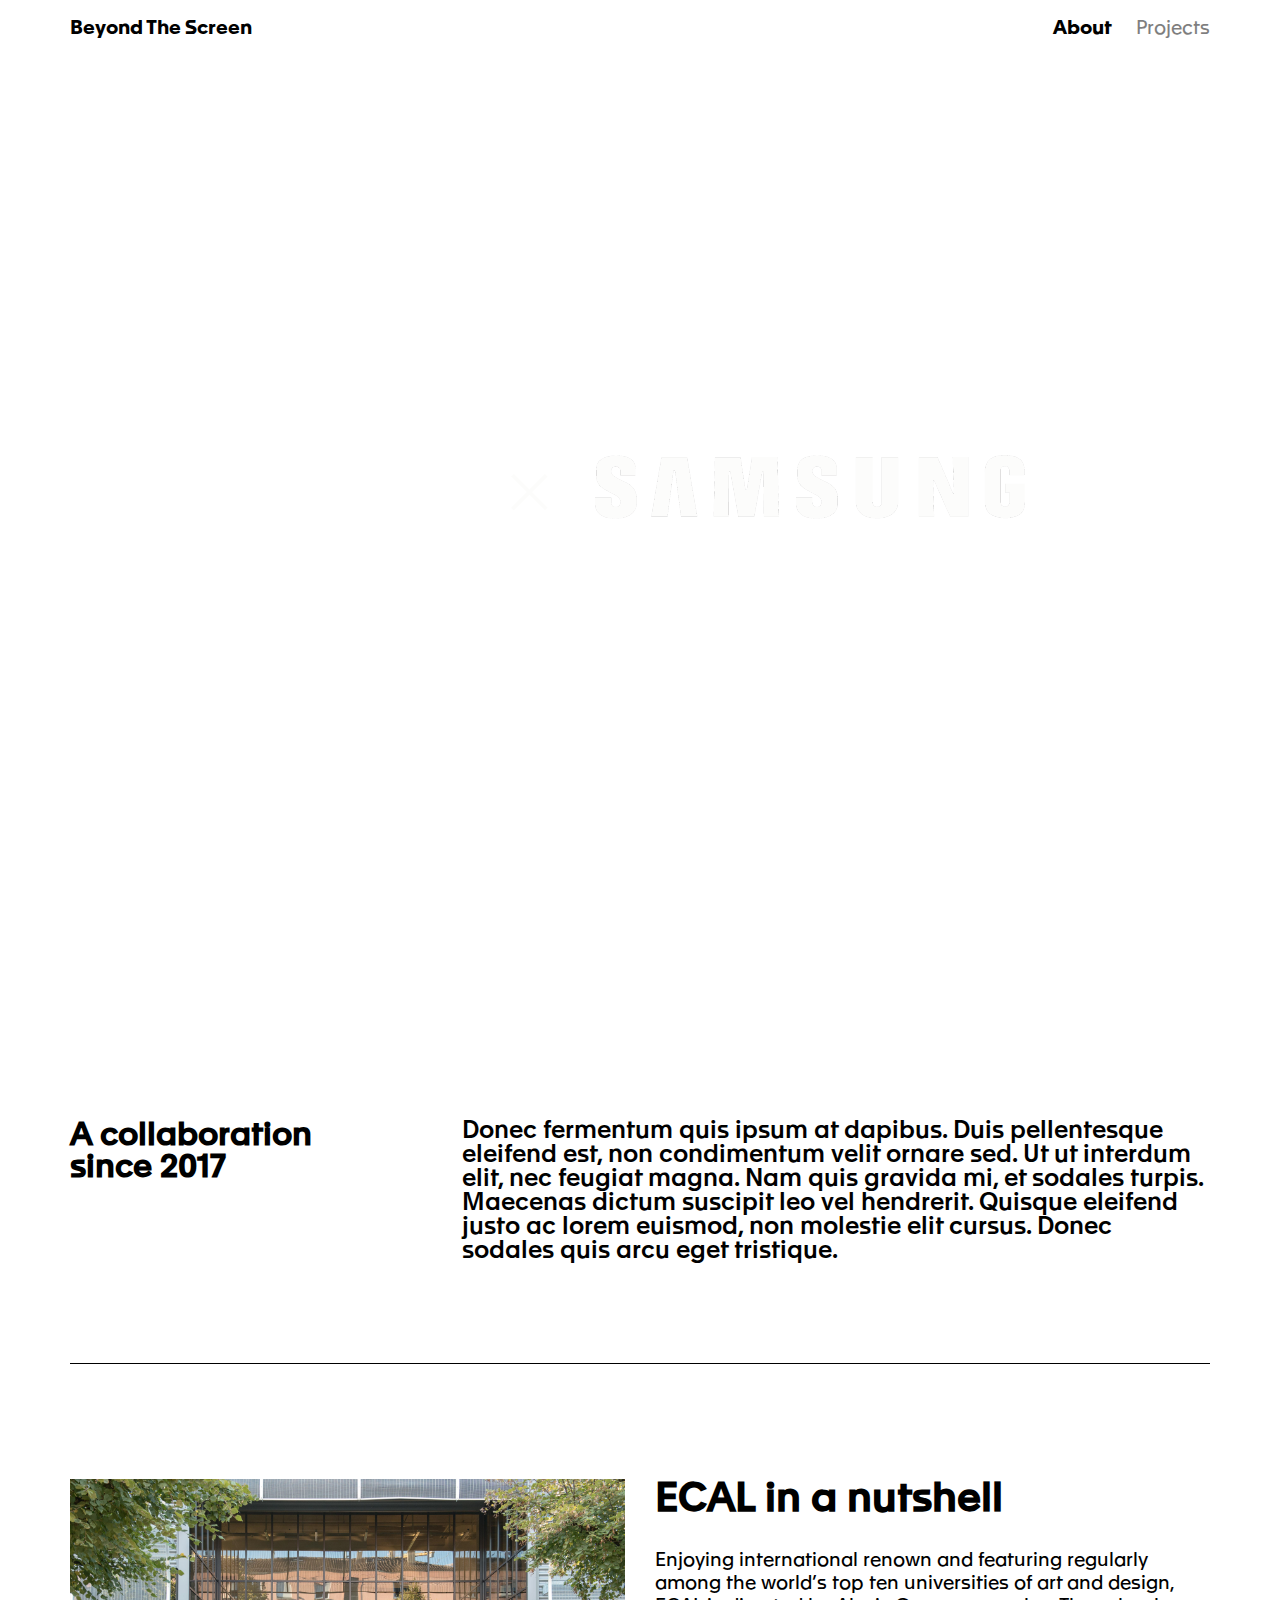
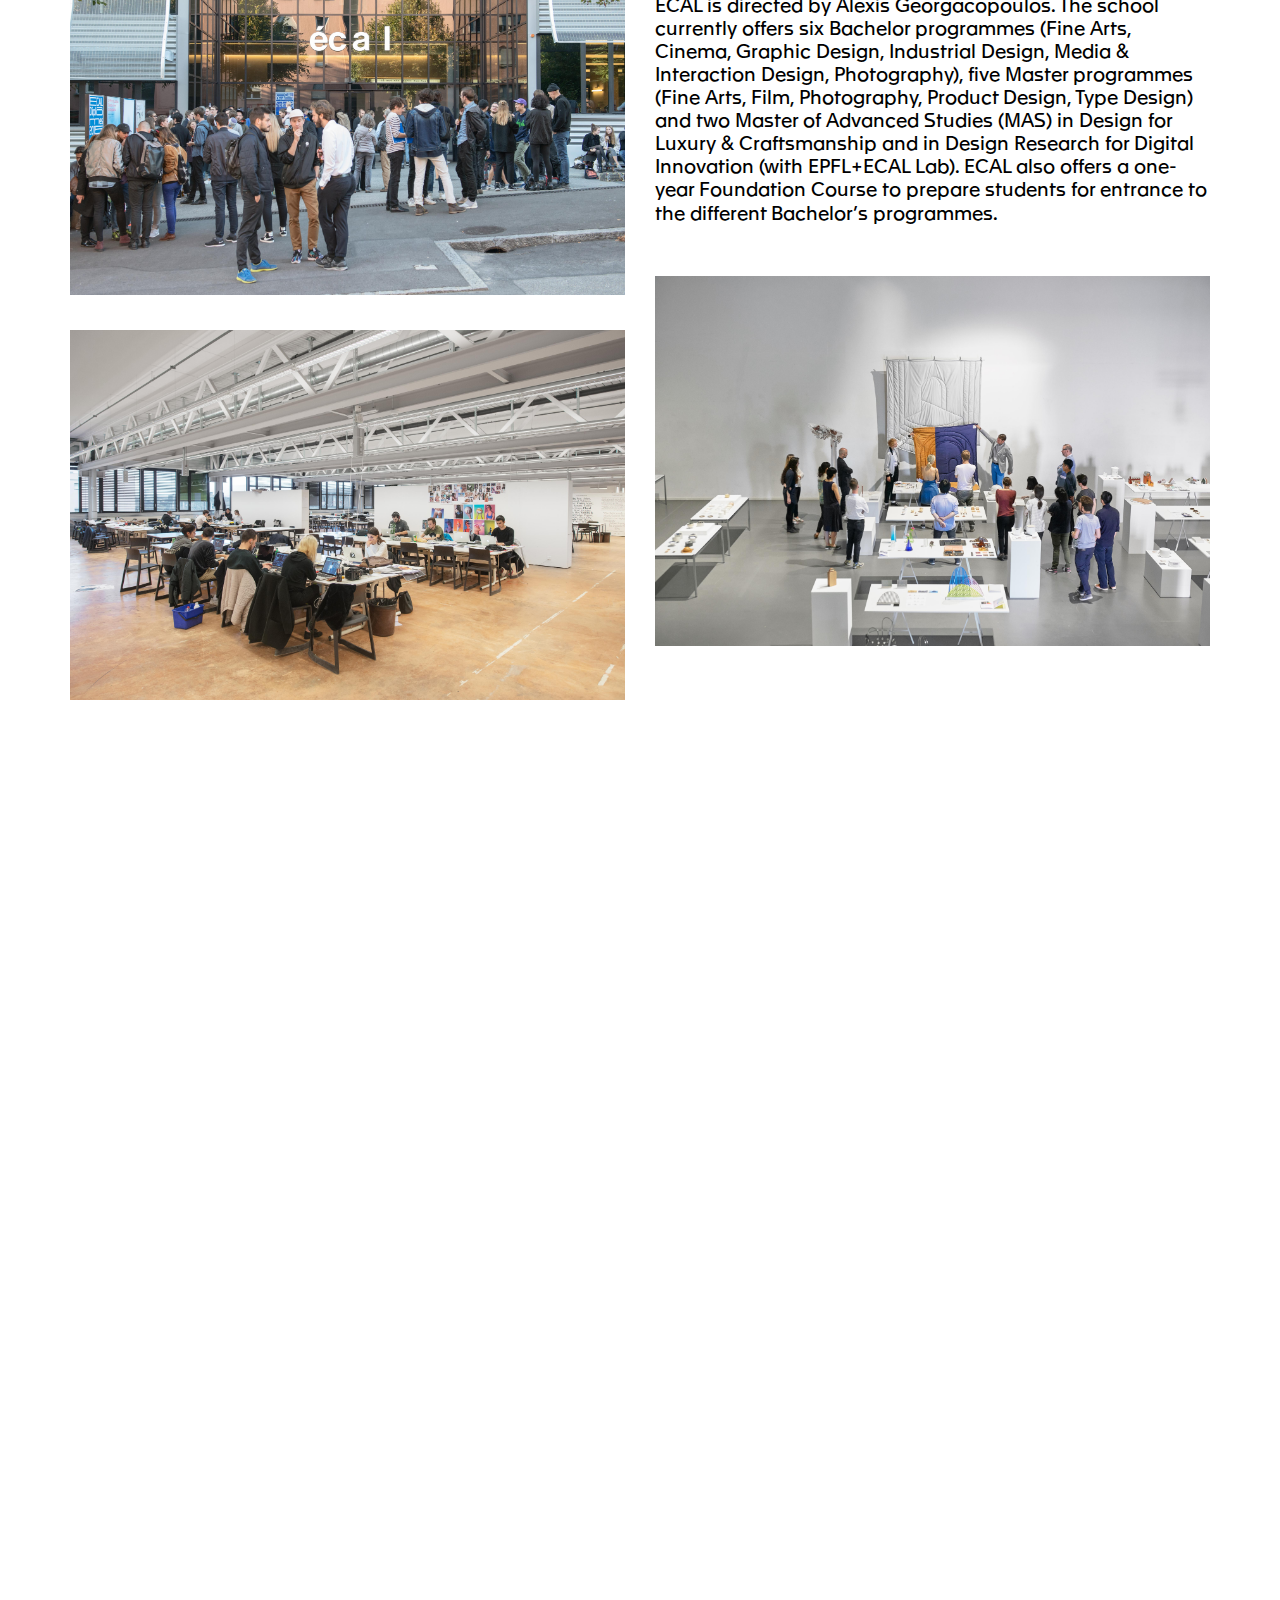
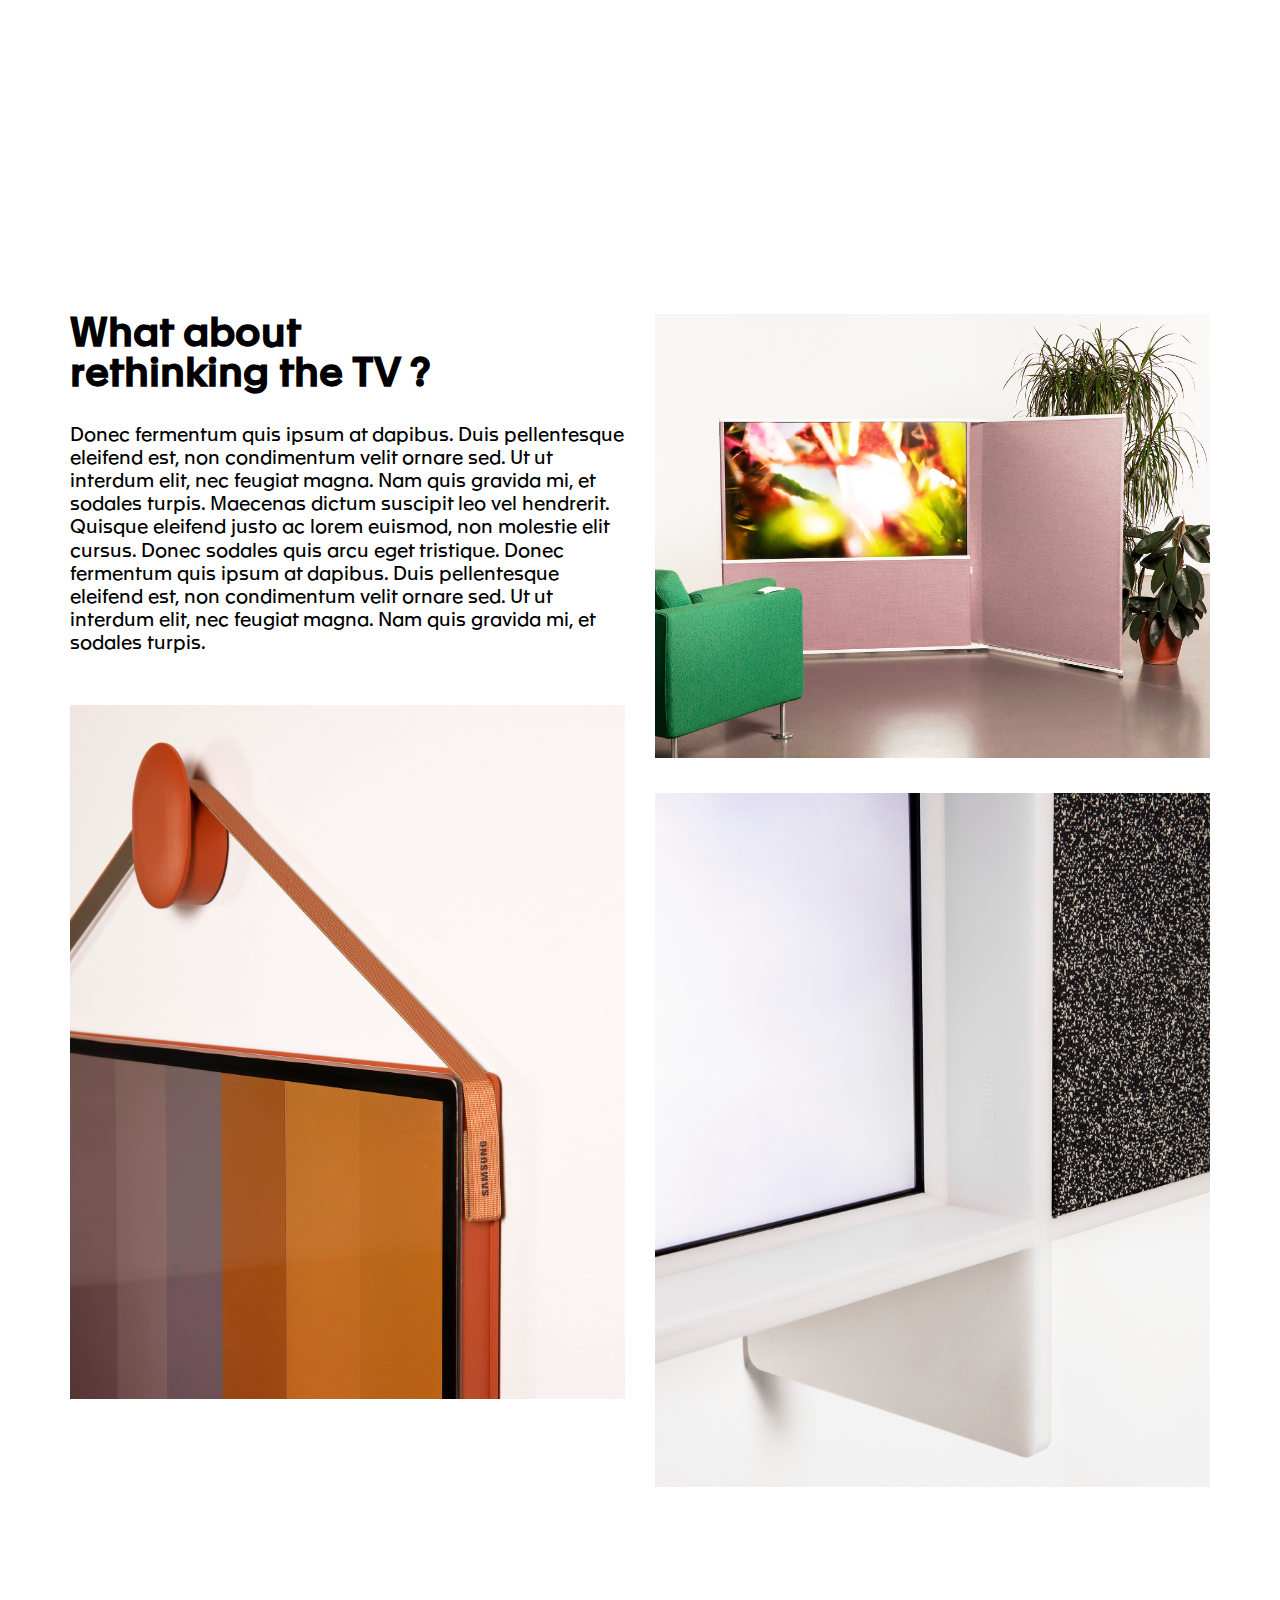
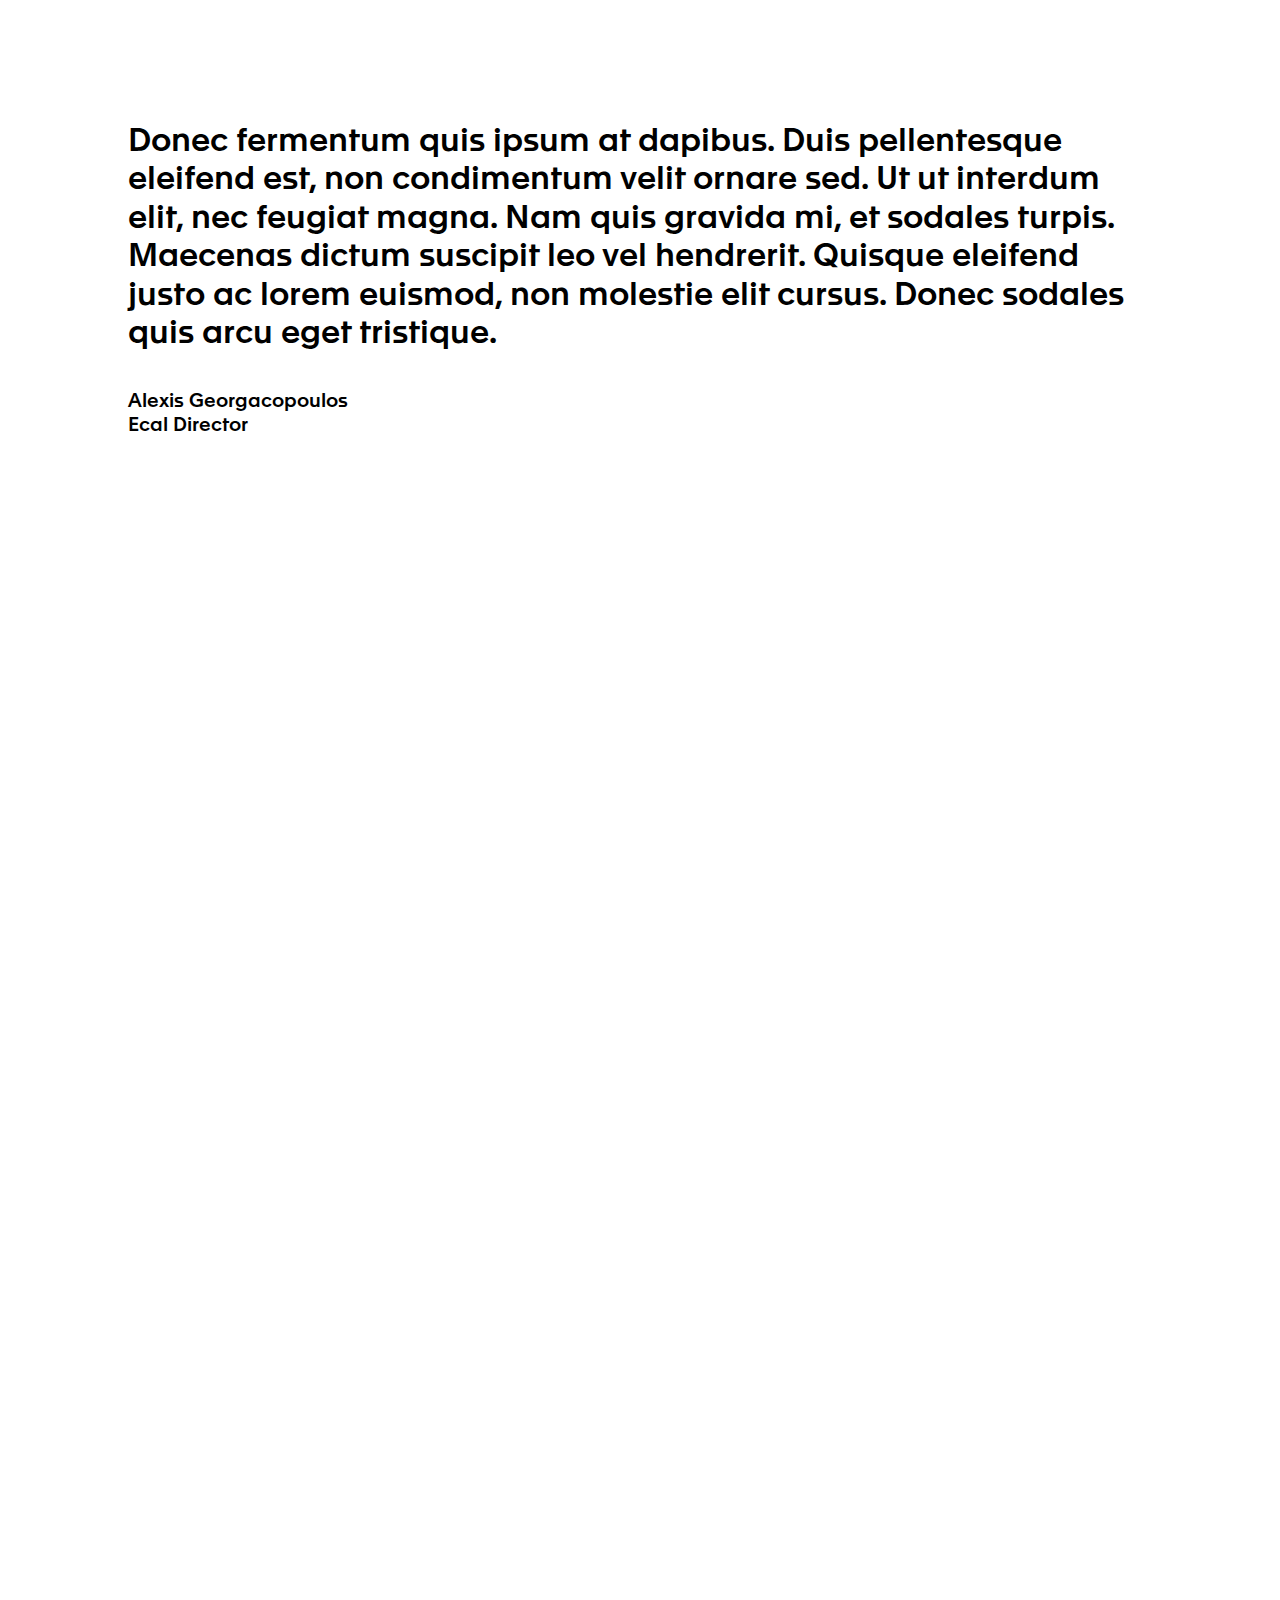
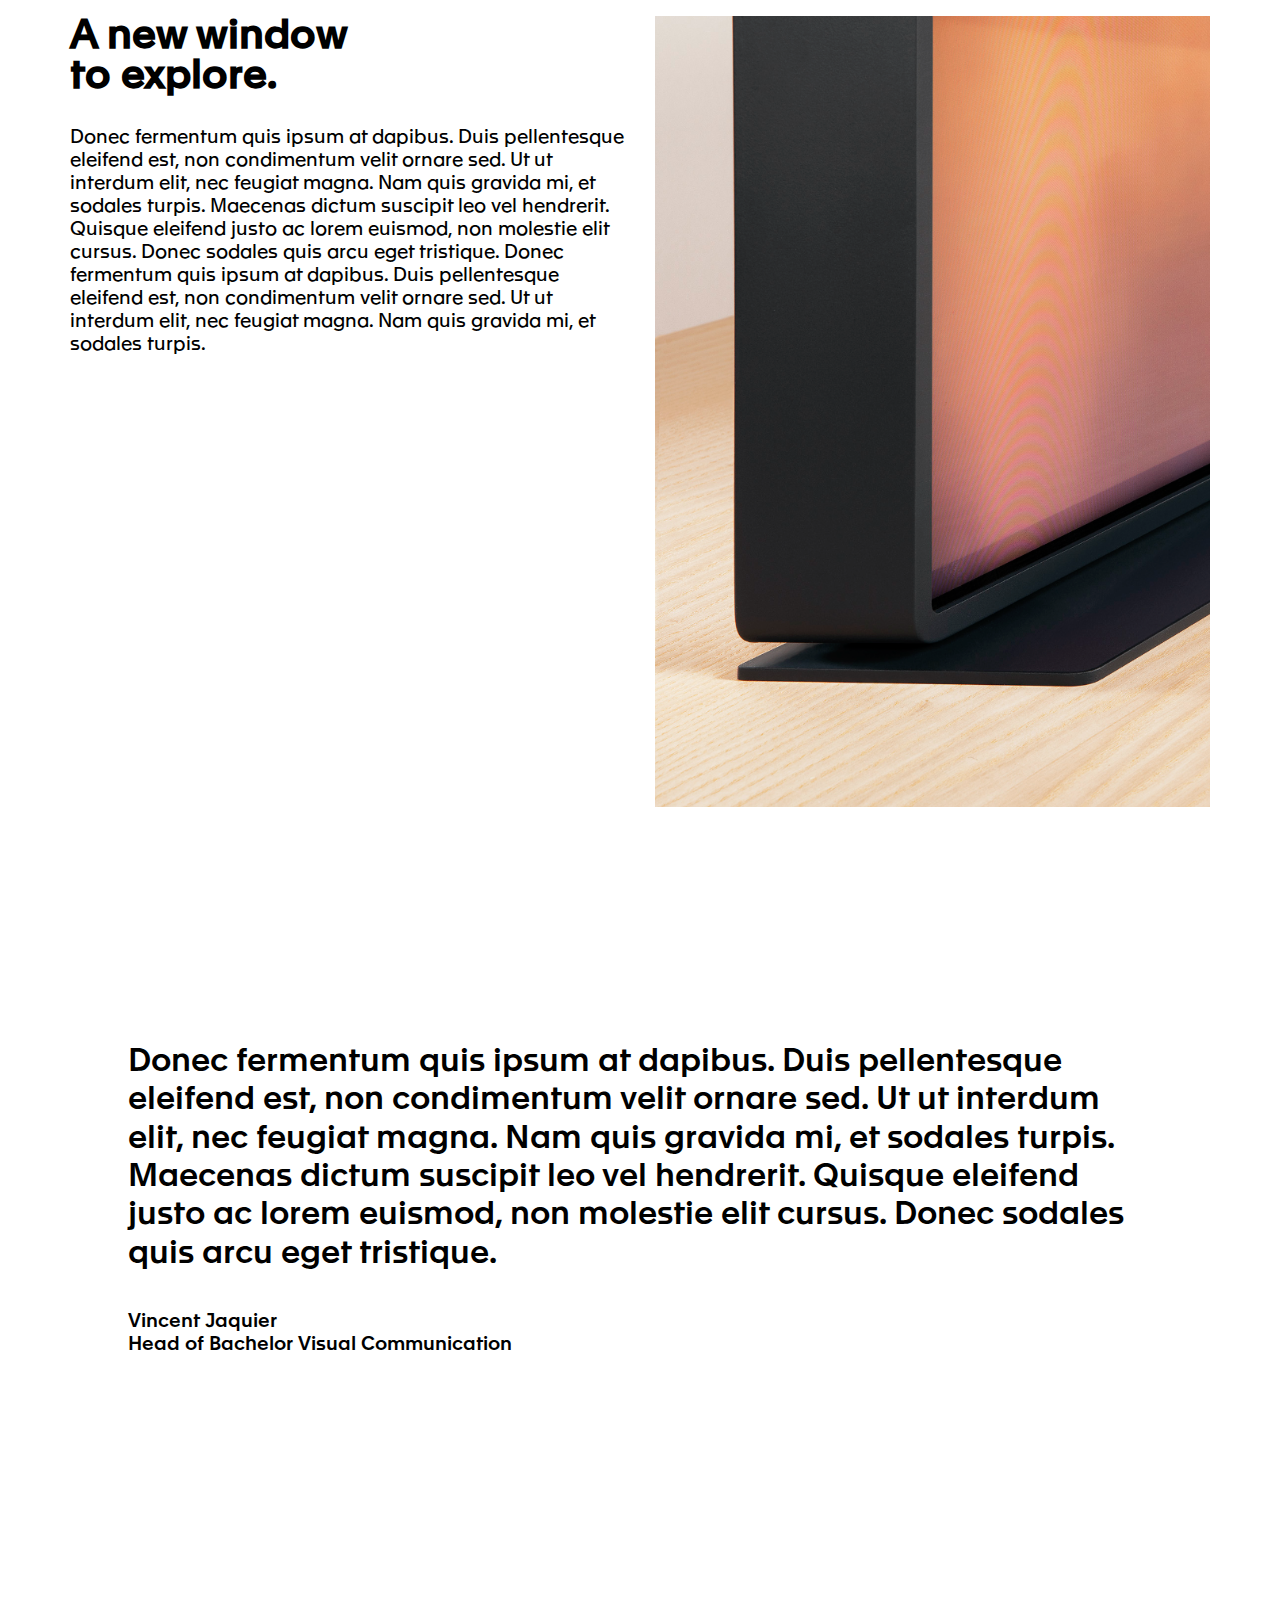
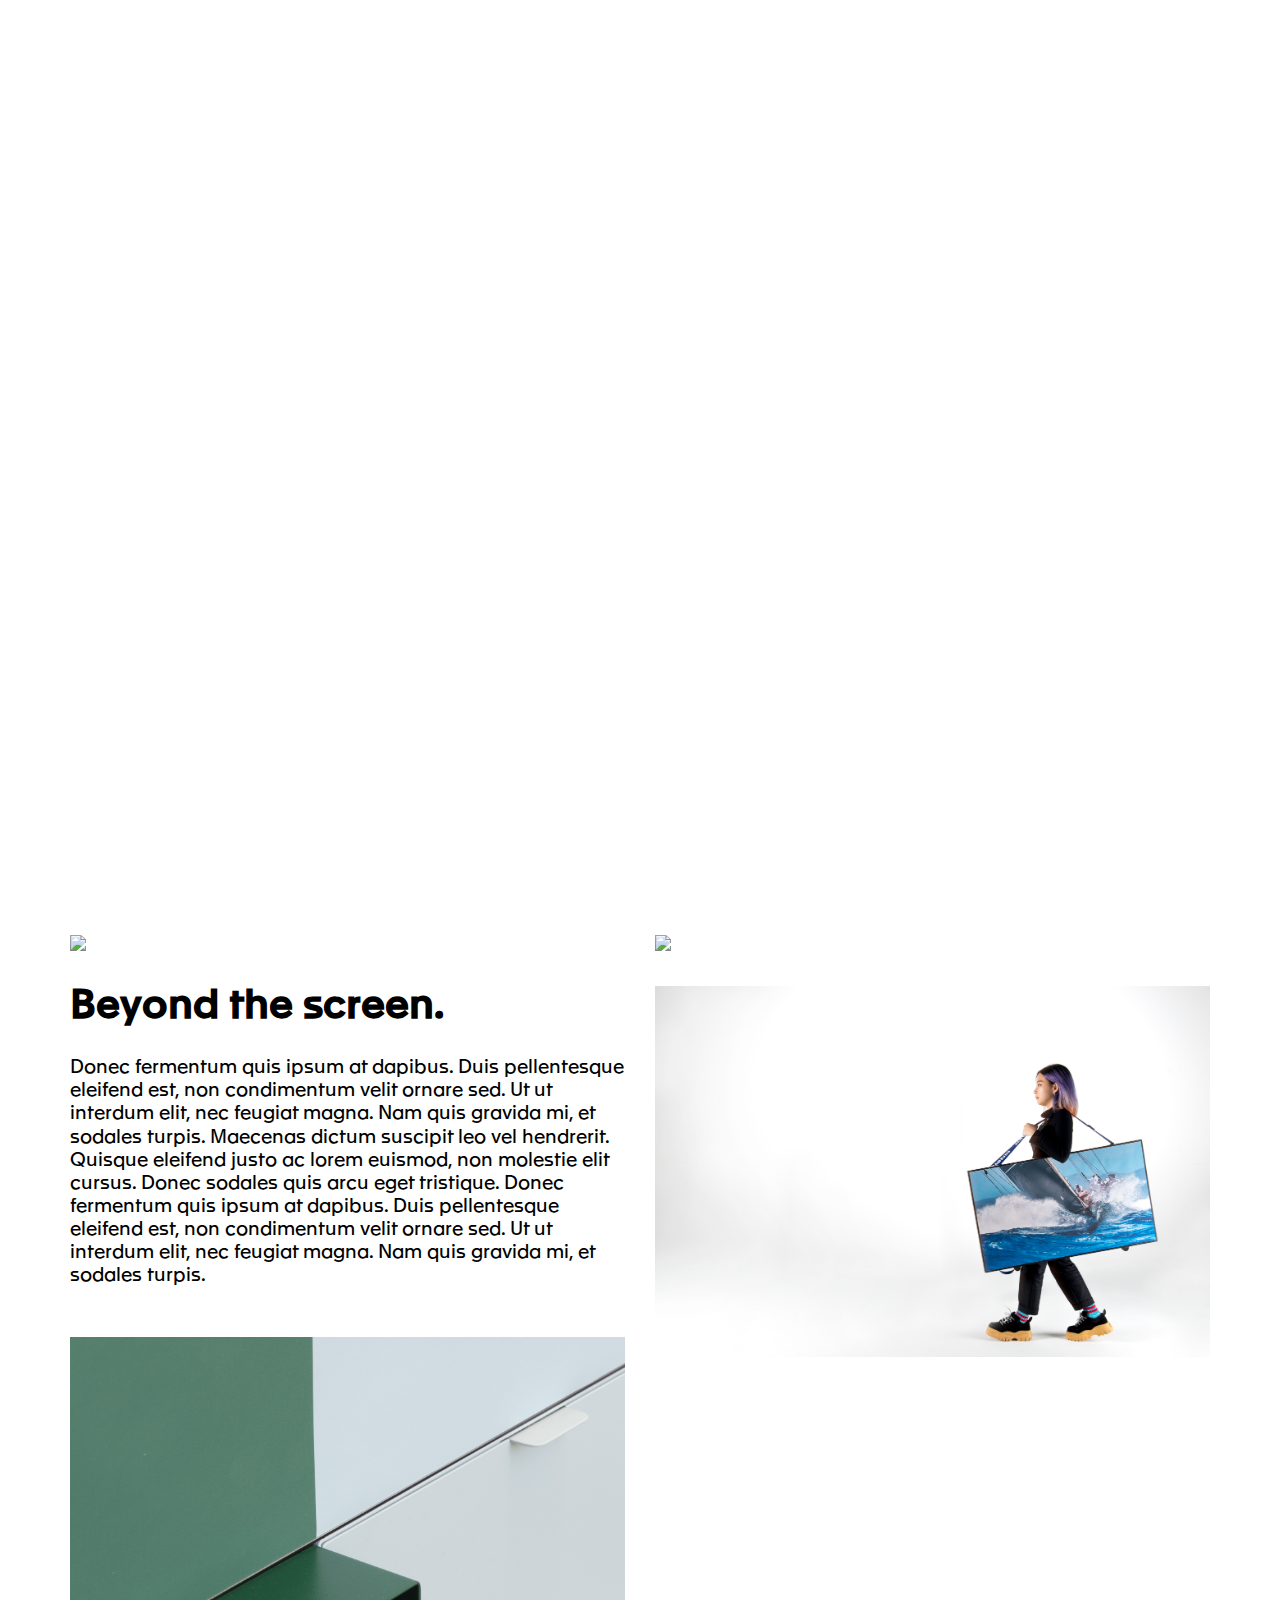
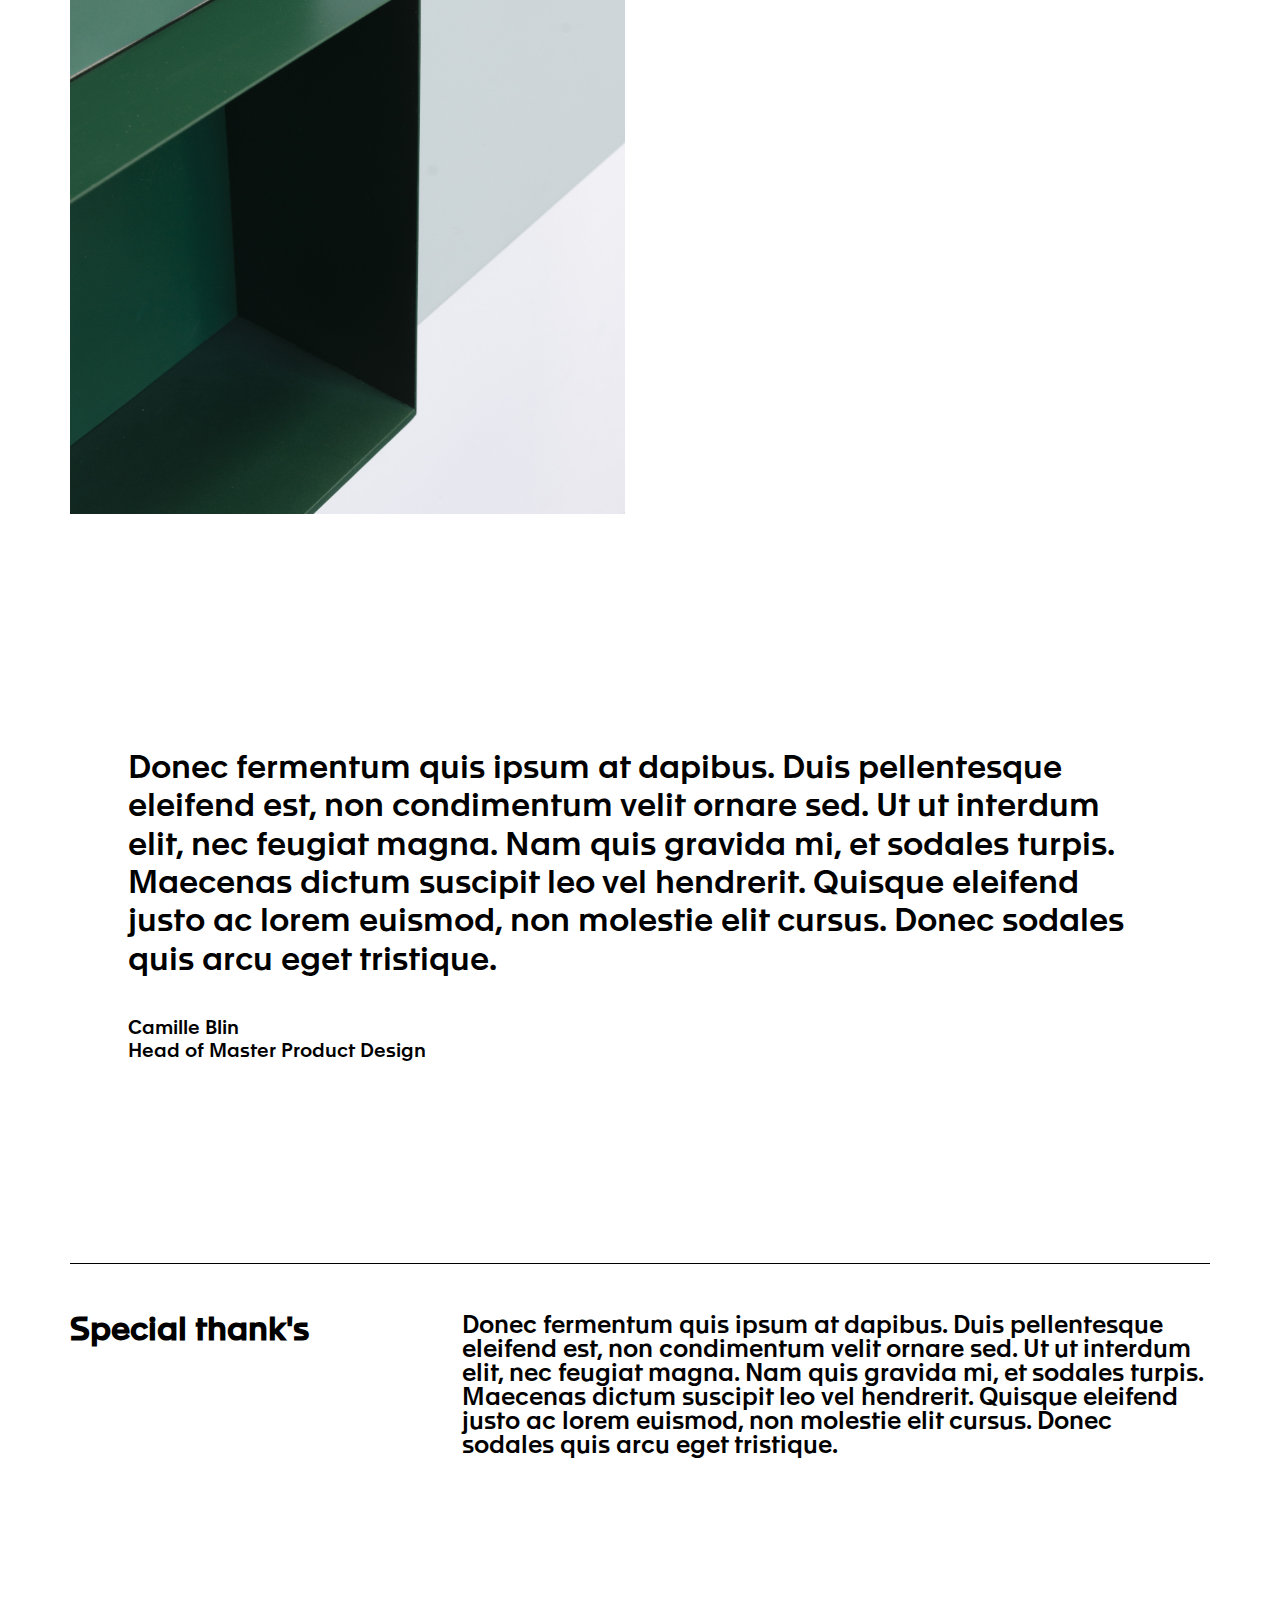
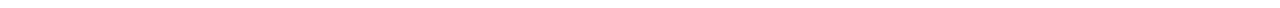
==== index.html @ 393ffca8 "seth" ====
<!DOCTYPE html>
<html lang="eng">


<head>
    <meta charset="utf-8">
    <title>Ecal x Samsung</title>
    <meta name="author" content="Your Name">
    <meta name="description" content="Example description">
    <meta name="viewport" content="width=device-width, initial-scale=1.0">
    <script src="https://ajax.googleapis.com/ajax/libs/jquery/3.5.1/jquery.min.js"></script>
    <link rel="stylesheet" href="styles/nav.css">
    <link rel="stylesheet" href="styles/style.css">
    <link rel="shortcut icon" type="image/x-icon" href="images/other/favicon.ico" />
</head>

<body>

    <div id="mainContent">
        <nav>
            <a id="logo" href="#">Beyond The Screen</a>
            <div id="link">
                <a href="#">About</a>
                <a href="Projects.html">Projects</a>
            </div>
        </nav>
        <section class="videoFS" id="introVideo">
            <video muted autoplay loop>
                <source src="https://player.vimeo.com/external/500771199.hd.mp4?s=2536c7549c16f2bfaf89bda017b3c240f8e23f1d&profile_id=175" type="video/mp4">
            </video>
            <div id="logoVideo">
                <img src="images/Logo/ECAL-X-SAMSUNG_White.png">
            </div>
        </section>
        
        <!--   Introduction   -->
        
        <section class="intro box">
            <h2>A collaboration<br>since 2017</h2>
            <p>Donec fermentum quis ipsum at dapibus. Duis pellentesque eleifend est, non condimentum velit ornare sed. Ut ut interdum elit, nec feugiat magna. Nam quis gravida mi, et sodales turpis. Maecenas dictum suscipit leo vel hendrerit. Quisque eleifend justo ac lorem euismod, non molestie elit cursus. Donec sodales quis arcu eget tristique.</p>
        </section>
        
        <section class="parts" id="part0">
            <div>
                <img src="images/other/Ecal.jpg">
                <img src="images/other/Ecal_02.jpg">
            </div>
            <div>
                <h1>ECAL in a nutshell</h1>
                <p>Enjoying international renown and featuring regularly among the world’s top ten universities of art and design, ECAL is directed by Alexis Georgacopoulos. The school currently offers six Bachelor programmes (Fine Arts, Cinema, Graphic Design, Industrial Design, Media &amp; Interaction Design, Photography), five Master programmes (Fine Arts, Film, Photography, Product Design, Type Design) and two Master of Advanced Studies (MAS) in Design for Luxury &amp; Craftsmanship and in Design Research for Digital Innovation (with EPFL+ECAL Lab). ECAL also offers a one-year Foundation Course to prepare students for entrance to the different Bachelor’s programmes.</p>
                <img src="images/other/Ecal_03.jpg">
            </div>
        </section>
        
        <!--   PARTIE 01    -->
        
        <section class="videoFS">
            <video muted autoplay loop>
                <source src="https://player.vimeo.com/external/500771923.hd.mp4?s=785fd22a53b2931fcfef1dfb3e67e84f4a6f3c3d&profile_id=175" type="video/mp4">
            </video>
            <div class="VideoTitle">
                <h1>What about<br>rethink the TV ?</h1>
            </div>
        </section>
        <section class="parts" id="part1">
            <div>
                <h1>What about<br>rethinking the TV ?</h1>
                <p>Donec fermentum quis ipsum at dapibus. Duis pellentesque eleifend est, non condimentum velit ornare sed. Ut ut interdum elit, nec feugiat magna. Nam quis gravida mi, et sodales turpis. Maecenas dictum suscipit leo vel hendrerit. Quisque eleifend justo ac lorem euismod, non molestie elit cursus. Donec sodales quis arcu eget tristique. Donec fermentum quis ipsum at dapibus. Duis pellentesque eleifend est, non condimentum velit ornare sed. Ut ut interdum elit, nec feugiat magna. Nam quis gravida mi, et sodales turpis.</p>
                <img src="images/01/Img_02_01.jpg">
            </div>
            <div>
                <img src="images/01/Img_01_01.jpg">
                <img src="images/01/Img_03_01.jpg">
            </div>
        </section>
        <section class="citation">
            <div>
                <p>Donec fermentum quis ipsum at dapibus. Duis pellentesque eleifend est, non condimentum velit ornare sed. Ut ut interdum elit, nec feugiat magna. Nam quis gravida mi, et sodales turpis. Maecenas dictum suscipit leo vel hendrerit. Quisque eleifend justo ac lorem euismod, non molestie elit cursus. Donec sodales quis arcu eget tristique.</p>
                <br>
                <p class="Name">Alexis Georgacopoulos<br>Ecal Director</p>
            </div>
        </section>
        
        <!--   PARTIE 02   -->
        
        <section class="videoFS">
            <video muted autoplay loop>
                <source src="https://player.vimeo.com/external/500775067.hd.mp4?s=665a174038cd0127153beb011f894da38799bf0b&profile_id=175" type="video/mp4">
            </video>
            <div class="VideoTitle">
                <h1>A new window to explore.</h1>
            </div>
        </section>
        <section class="parts" id="part2">
            <div>
                <h1>A new window<br>to explore.</h1>
                <p>Donec fermentum quis ipsum at dapibus. Duis pellentesque eleifend est, non condimentum velit ornare sed. Ut ut interdum elit, nec feugiat magna. Nam quis gravida mi, et sodales turpis. Maecenas dictum suscipit leo vel hendrerit. Quisque eleifend justo ac lorem euismod, non molestie elit cursus. Donec sodales quis arcu eget tristique. Donec fermentum quis ipsum at dapibus. Duis pellentesque eleifend est, non condimentum velit ornare sed. Ut ut interdum elit, nec feugiat magna. Nam quis gravida mi, et sodales turpis.</p>
                <video muted autoplay loop>
                    <source src="images/02/Vid_01_01.mp4" type="video/mp4">
                </video>
                <video muted autoplay loop>
                    <source src="images/02/Vid_01_02.mp4" type="video/mp4">
                </video>
            </div>
            <div>
                <img src="images/02/Img_02_01.png">
            </div>
        </section>
        <section class="citation">
            <div>
                <p>Donec fermentum quis ipsum at dapibus. Duis pellentesque eleifend est, non condimentum velit ornare sed. Ut ut interdum elit, nec feugiat magna. Nam quis gravida mi, et sodales turpis. Maecenas dictum suscipit leo vel hendrerit. Quisque eleifend justo ac lorem euismod, non molestie elit cursus. Donec sodales quis arcu eget tristique.</p>
                <br>
                <p class="Name">Vincent Jaquier<br>Head of Bachelor Visual Communication</p>
            </div>
        </section>
        
        <!--   PARTIE 03   -->
        
        <section class="videoFS">
            <video muted autoplay loop>x1
                <source src="https://player.vimeo.com/external/500774021.hd.mp4?s=a84695c0062f254474abf4361a759567a1cde7b0&profile_id=175" type="video/mp4">
            </video>
            <div class="VideoTitle">
                <h1>Explore new horizons</h1>
            </div>
        </section>
        <section class="parts" id="part2">
            <div>
                <img src="images/03/Img_01_01.jpg">
                <h1>Beyond the screen.</h1>
                <p>Donec fermentum quis ipsum at dapibus. Duis pellentesque eleifend est, non condimentum velit ornare sed. Ut ut interdum elit, nec feugiat magna. Nam quis gravida mi, et sodales turpis. Maecenas dictum suscipit leo vel hendrerit. Quisque eleifend justo ac lorem euismod, non molestie elit cursus. Donec sodales quis arcu eget tristique. Donec fermentum quis ipsum at dapibus. Duis pellentesque eleifend est, non condimentum velit ornare sed. Ut ut interdum elit, nec feugiat magna. Nam quis gravida mi, et sodales turpis.</p>
                <img src="images/03/Img_01_02.jpg">
            </div>
            <div>
                <img src="images/03/Img_02_01.jpg">
                <img src="images/03/Img_02_02.jpg">
            </div>
        </section>
        <section class="citation">
            <div>
                <p>Donec fermentum quis ipsum at dapibus. Duis pellentesque eleifend est, non condimentum velit ornare sed. Ut ut interdum elit, nec feugiat magna. Nam quis gravida mi, et sodales turpis. Maecenas dictum suscipit leo vel hendrerit. Quisque eleifend justo ac lorem euismod, non molestie elit cursus. Donec sodales quis arcu eget tristique.</p>
                <br>
                <p class="Name">Camille Blin<br>Head of Master Product Design</p>
            </div>
        </section>
        <section class="intro box thanksEnd">
            <h2>Special thank's</h2>
            <p>Donec fermentum quis ipsum at dapibus. Duis pellentesque eleifend est, non condimentum velit ornare sed. Ut ut interdum elit, nec feugiat magna. Nam quis gravida mi, et sodales turpis. Maecenas dictum suscipit leo vel hendrerit. Quisque eleifend justo ac lorem euismod, non molestie elit cursus. Donec sodales quis arcu eget tristique.</p>
        </section>
    </div>
    <script type="text/javascript" src="srcipts/script.js"></script>
</body>

</html>
---- styles/nav.css ----
/* === Nav === */

nav {
    position: fixed;
    top: 0;
    left: 0;
    width: 100%;
    height: 55px;
    background-color: white;
    z-index: 998;
}

nav #logo {
    font-family: "ApaxBold";
    font-size: 1.2em;
    position: absolute;
    left: 70px;
    top: 50%;
    -ms-transform: translateY(-50%);
    transform: translateY(-50%);
    cursor: pointer;
    text-decoration: none;
    color: black;
}

nav #logo img {
    width: 12px;
}

nav #link {
    font-family: "ApaxBold";
    font-size: 1.2em;
    position: absolute;
    right: 70px;
    top: 50%;
    -ms-transform: translateY(-50%);
    transform: translateY(-50%);
}

nav #link a {
    cursor: pointer;
    text-decoration: none;
    color: black;
    margin-left: 20px;
}

nav #link a:last-child {
    font-family: "ApaxRegular";
    opacity: 0.5;
    transition-property: all;
    transition-duration: 0.3s;
}

nav #link a:last-child:hover {
    opacity: 1;
}

@media screen and (max-width: 850px) {
    nav #logo {
        left: 25px;
    }

    nav #link {
        right: 25px;
    }
}
---- styles/style.css ----
/* === Reset CSS === */

* {
    margin: 0;
    padding: 0;
}

/* === Fonts === */

@font-face {
    font-family: ApaxBold;
    src: url(../fonts/Apax-Bold.otf);
}

@font-face {
    font-family: ApaxMedium;
    src: url(../fonts/Apax-Medium.otf);
}

@font-face {
    font-family: ApaxRegular;
    src: url(../fonts/Apax-Regular.otf);
}

body::-webkit-scrollbar {
  display: none;
}

body {
  -ms-overflow-style: none;  /* IE and Edge */
  scrollbar-width: none;  /* Firefox */
}

/* === Animation scroll ===*/

/*
@keyframes fade-in {
    from {
        opacity: 0;
        padding-top: 70px;
    }

    to {
        opacity: 1;
    }
}

.fade-in-element {
    animation: fade-in 1.2s;
}

.hidden {
    opacity: 0;
}
*/

/* === Video Fullscreen === */

.videoFS {
    width: 100%;
    height: 96vh;
    margin-bottom: 50px;
    position: relative;
}

.videoFS video {
    width: 100%;
    height: 91vh;
    object-fit: cover;
}

#introVideo {
    margin-top: 55px;
}

#introVideo video {
    height: 91vh;
}

#introVideo video.introVideoAnim {
    height: 91vh;
}

#logoVideo {
    position: absolute;
    left: 0;
    right: 0;
    margin-left: auto;
    margin-right: auto;
    text-align: center;
    top: 50%;
    transform: translateY(-50%);
}

.VideoTitle {
    position: absolute;
    left: 0;
    right: 0;
    margin-left: auto;
    margin-right: auto;
    text-align: center;
    top: 50%;
    transform: translateY(-50%);
    font-size: 2.5em;
    font-family: "ApaxBold";
    color: white;
    line-height: 1.8em;
}

@media screen and (max-width: 850px) {
    #logoVideo img {
        width: 70%;
    }

    .VideoTitle {
        font-size: 2.5em;
    }
}

/* === Introduction === */

.intro {
    width: calc(100% - 140px);
    margin-left: 70px;
    margin-bottom: 50px;
    margin-top: 200px;
    border-bottom: solid 1px black;
    padding-bottom: 100px;
}

.introEcal {
    margin-top: 0px;
    margin-bottom: 250px;
    border-bottom: none;
}

.intro h2 {
    font-family: "ApaxMedium";
    font-size: 3.5em;
    width: 30%;
    position: relative;
    display: inline-block;
    vertical-align: top;
    margin-right: 4%;
}

.intro p {
    font-family: "ApaxMedium";
    font-size: 2.5em;
    width: 65%;
    position: relative;
    display: inline-block;
    vertical-align: top;
}

.thanksEnd {
    border-top: solid 1px black;
    padding-top: 50px;
    border-bottom: none;
}

@media screen and (max-width: 1920px) {
    .intro h2 {
        font-size: 2.5em;
    }

    .intro p {
        font-size: 2em;
    }
}

@media screen and (max-width: 1400px) {
    .intro h2 {
        font-size: 2em;
    }

    .intro p {
        font-size: 1.5em;
    }
}

@media screen and (max-width: 1000px) {
    .intro h2 {
        display: block;
        margin-bottom: 25px;
        width: 100%;
    }

    .intro p {
        display: block;
        width: 100%;
    }
}

@media screen and (max-width: 850px) {
    .intro {
        margin-left: 25px;
        width: calc(100% - 50px);
    }
}


/* === Parties contenus === */

.parts {
    width: calc(100% - 140px);
    margin-left: 70px;
    padding-top: 15px;
    margin-bottom: 200px;
}

.parts div {
    width: calc(50% - 15px);
    display: inline-block;
    vertical-align: top;
    margin-top: 50px;
}

.parts div:nth-child(1) {
    margin-right: 26px;
}

.parts div p {
    width: 100%;
    font-family: "ApaxRegular";
    font-size: 1.5em;
    line-height: 1.2em;
    margin-bottom: 50px;
}

.parts img {
    width: 100%;
    vertical-align: top;
    margin-bottom: 35px;
}

.parts h1 {
    font-family: "ApaxMedium";
    font-size: 2.5em;
    width: 100%;
    vertical-align: top;
    margin-right: 25px;
    margin-bottom: 30px;
}

@media screen and (max-width: 1680px) {
    .parts h1 {
        font-size: 2.5em;
    }

    .parts div p {
        font-size: 1.2em;
    }
}

@media screen and (max-width: 850px) {
    .parts {
        margin-left: 25px;
        width: calc(100% - 50px);
    }
    
    .parts div {
        display: block;
        width: 100%;
        margin-top: 0;
    }
}

/* === Citations === */

.citation {
    margin-bottom: 200px;
    width: 60%;
    position: relative;
    margin-left: auto;
    margin-right: auto;
}

.citation p {
    font-family: "ApaxMedium";
    font-size: 2em;
    line-height: 1.2em;
}

.citation .Name {
    font-size: 1.2em;
    margin-top: 20px;
}

@media screen and (max-width: 1400px) {
    .citation {
        width: 80%;
    }
}

@media screen and (max-width: 1000px) {
    .citation p {
        font-size: 1.5em;
    }
}

@media screen and (max-width: 850px) {
    .citation {
        width: calc(100% - 50px);
    }
}

/* === CHAPT 01 === */

/* === CHAPT 02 === */

#part2 div:nth-child(1) video {
    width: 100%;
    vertical-align: top;
    margin-bottom: 30px;
    height: auto;
    object-fit: cover;
}

/* === CHAPT 03 === */
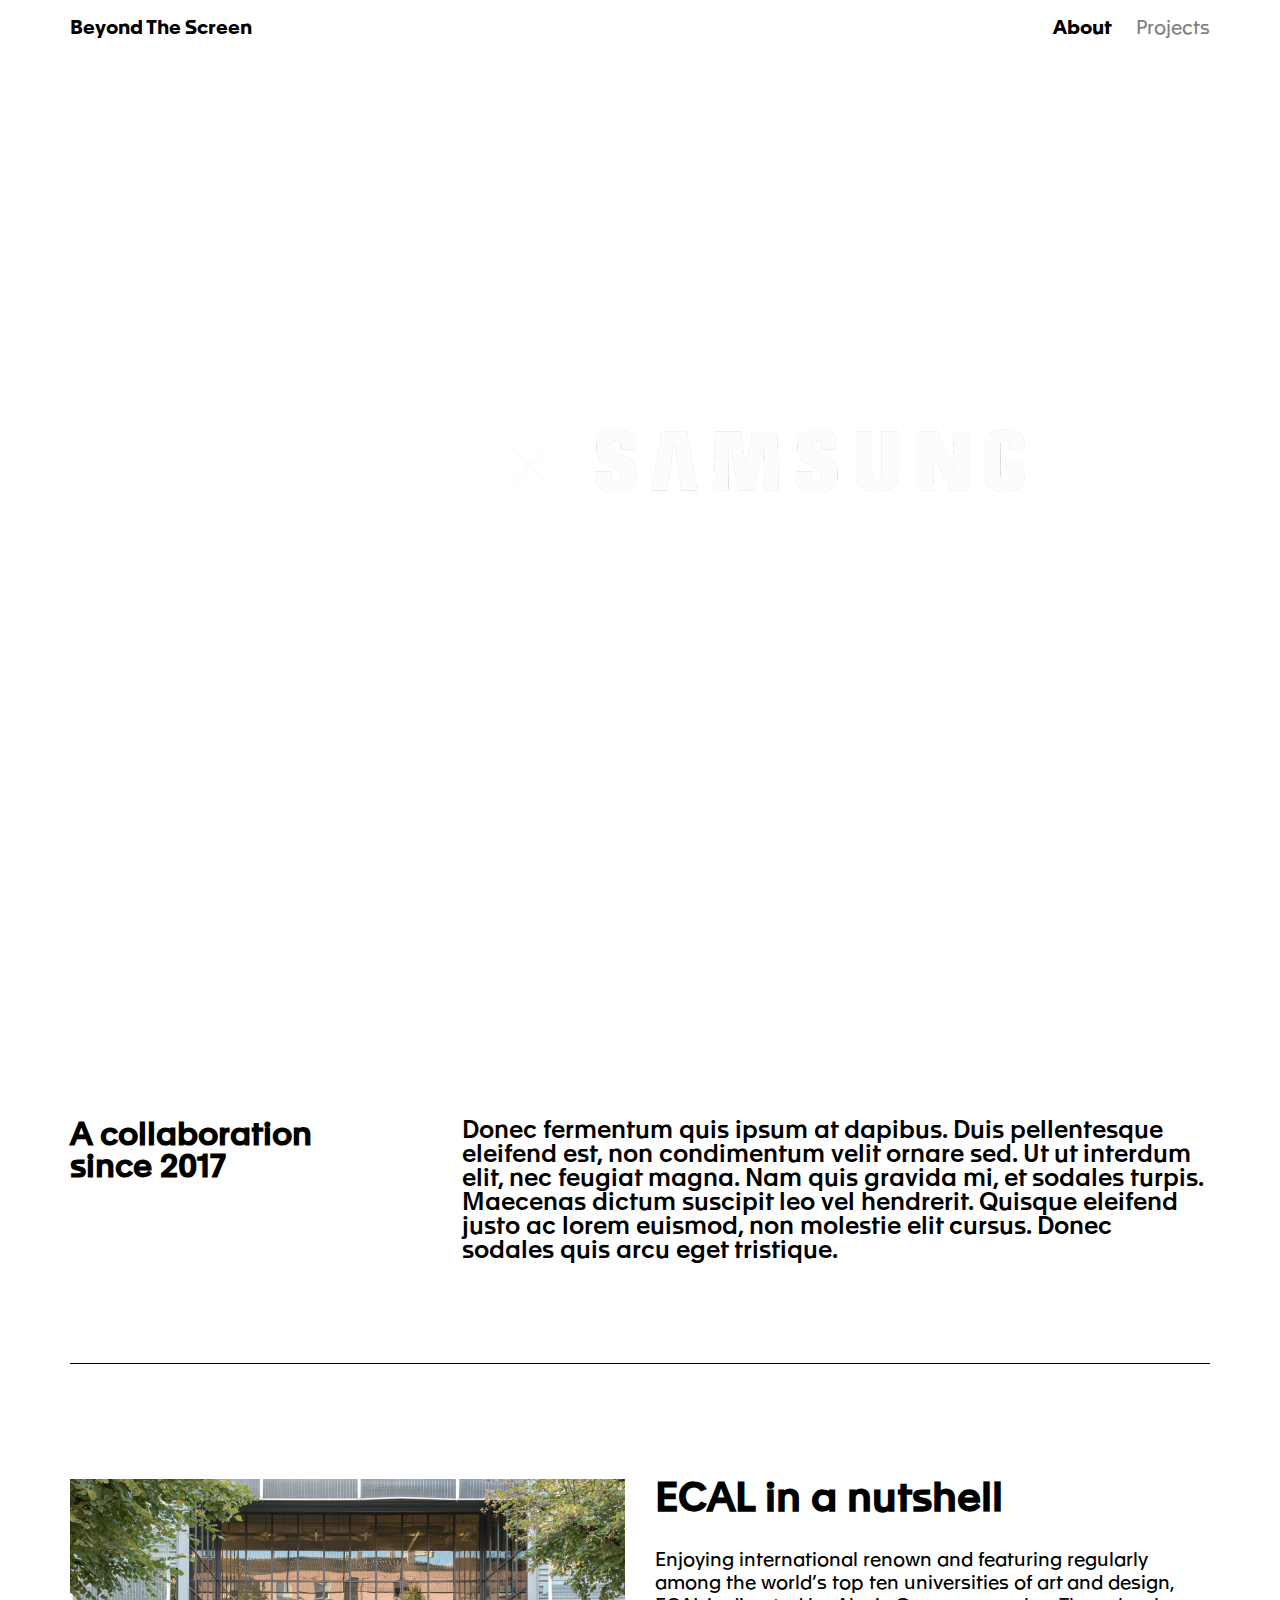
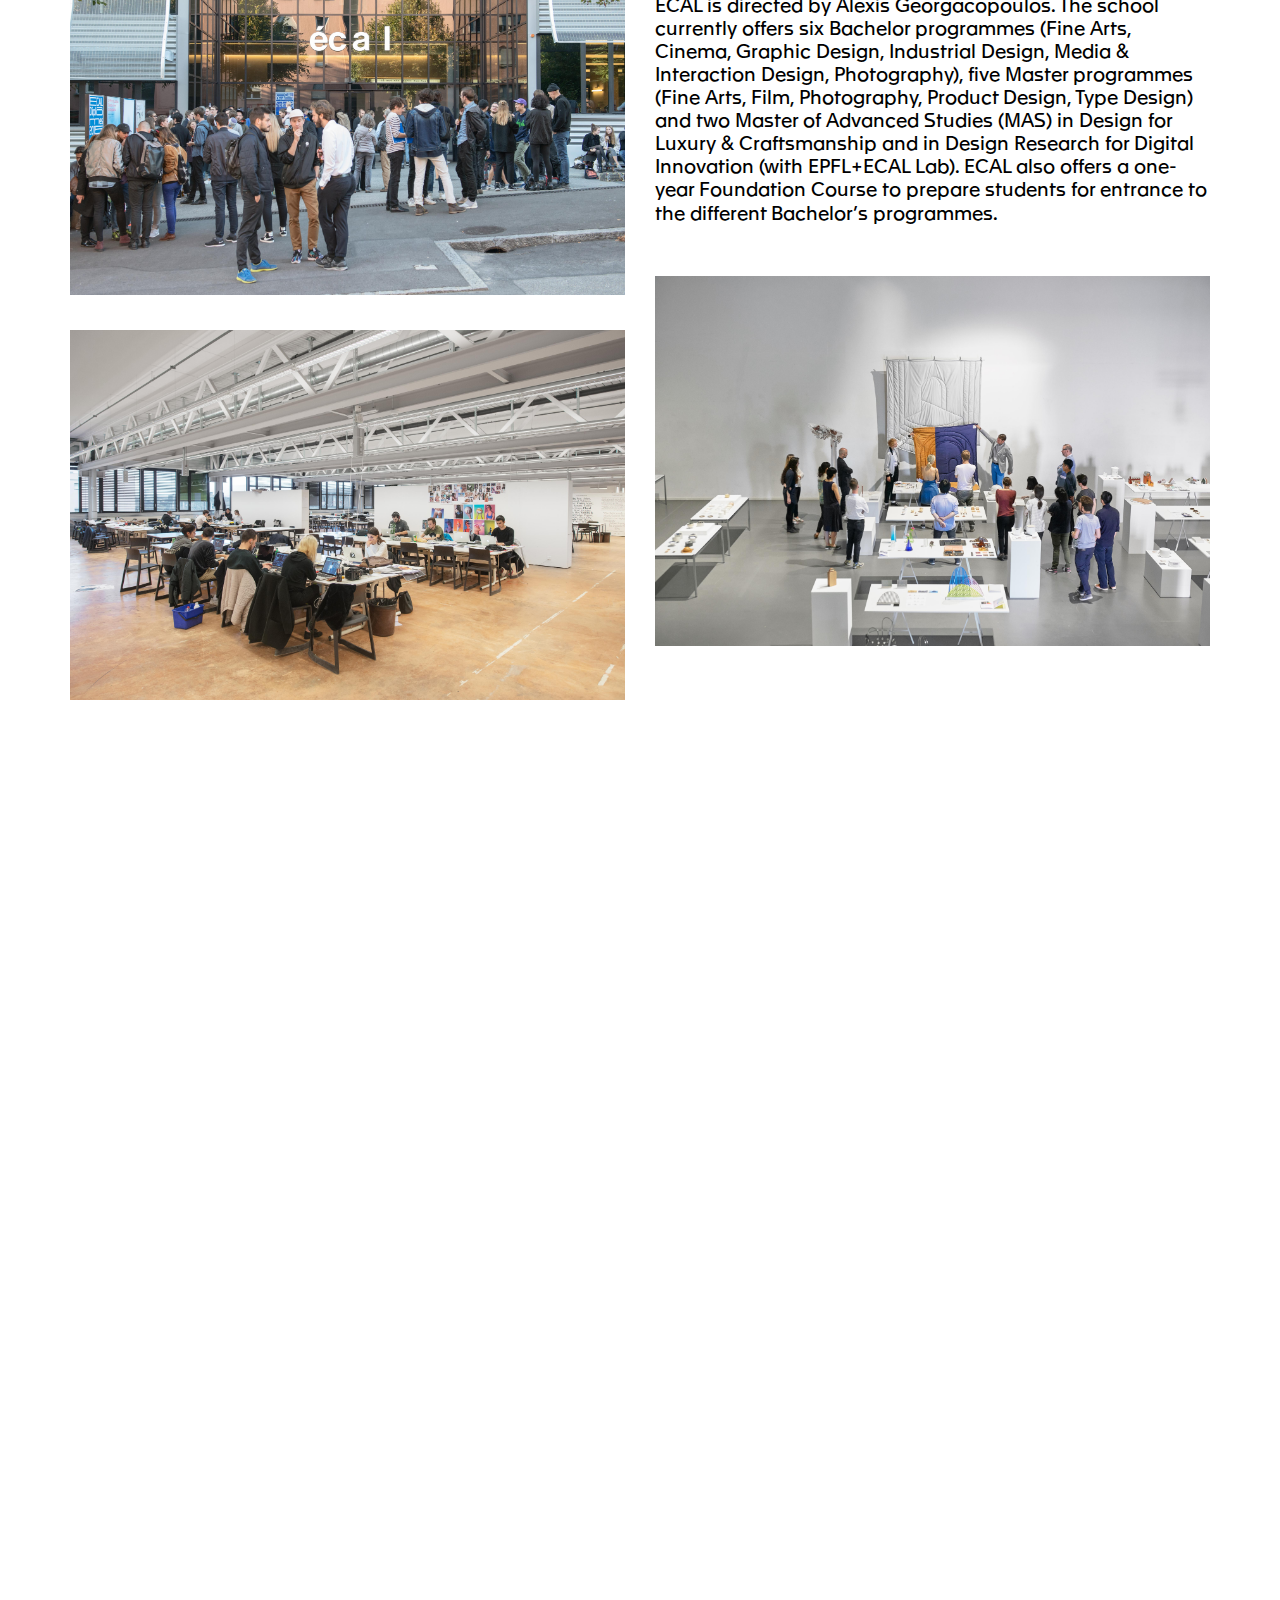
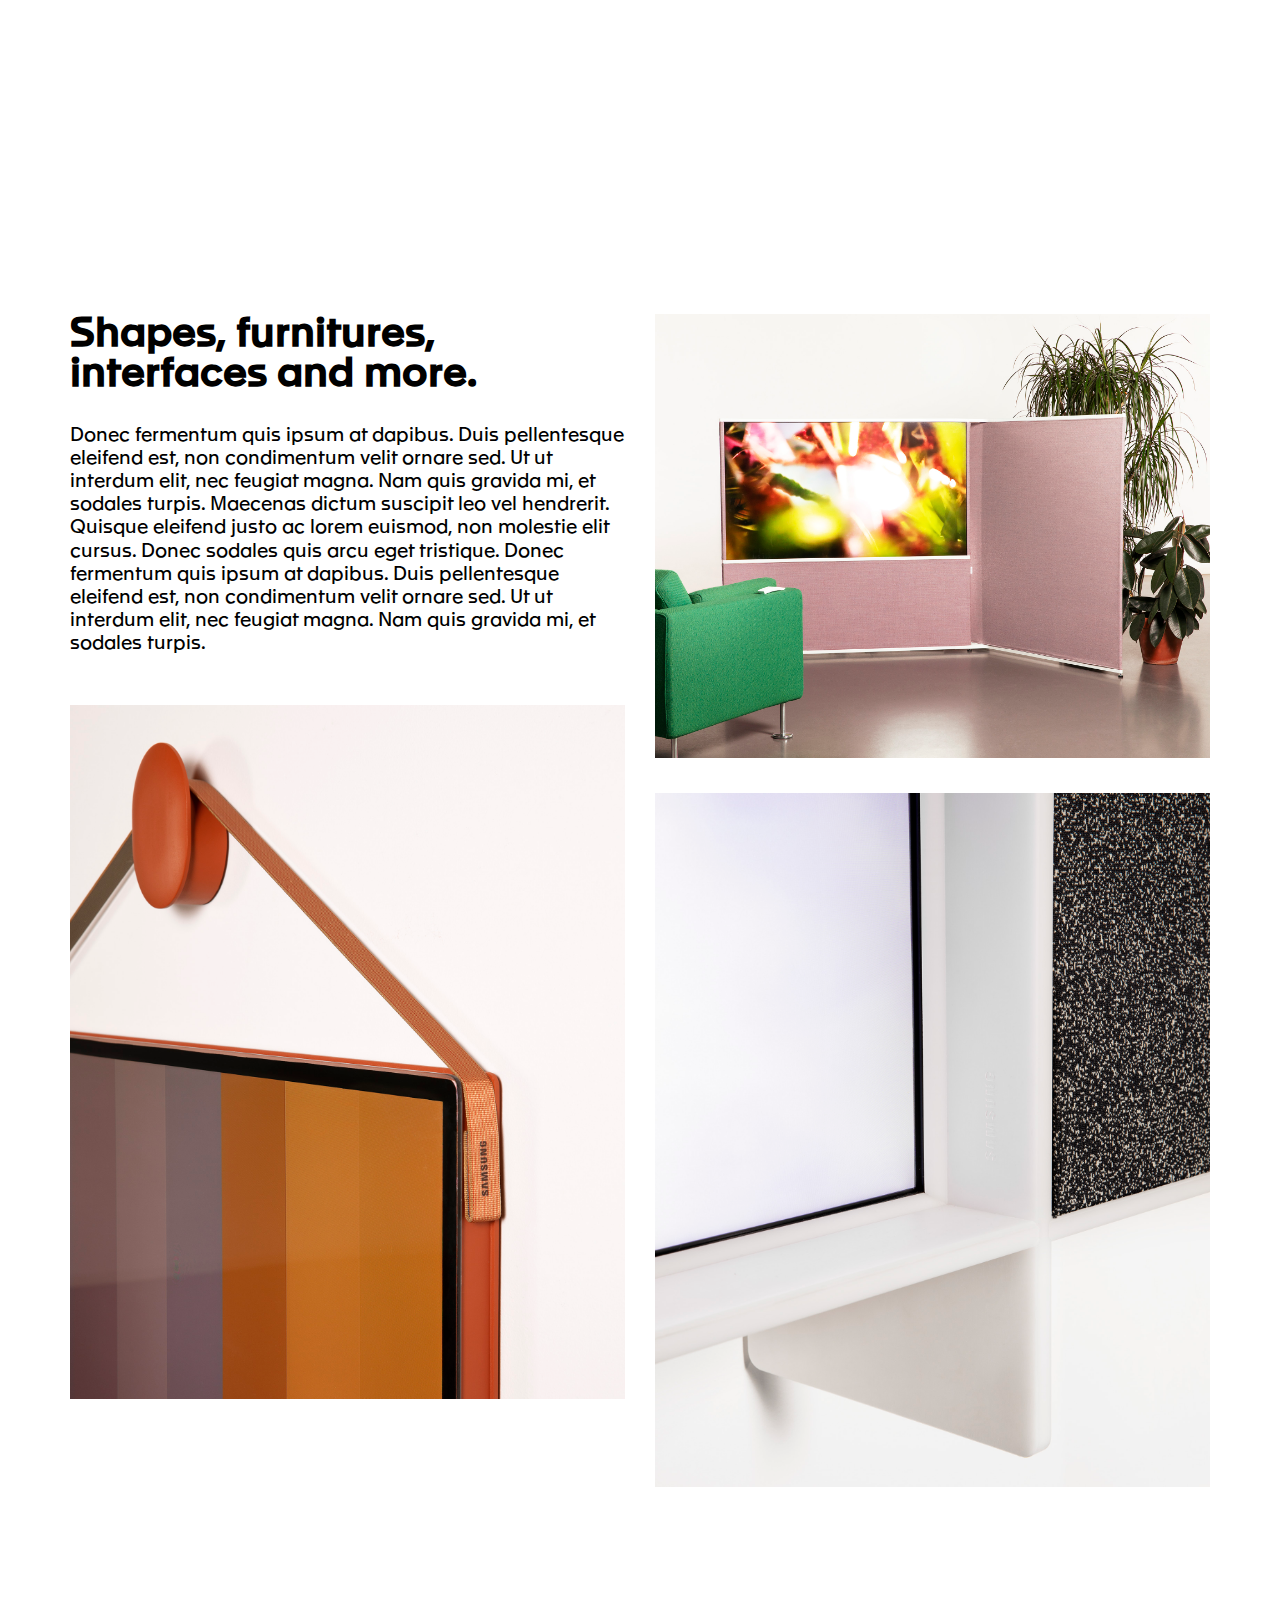
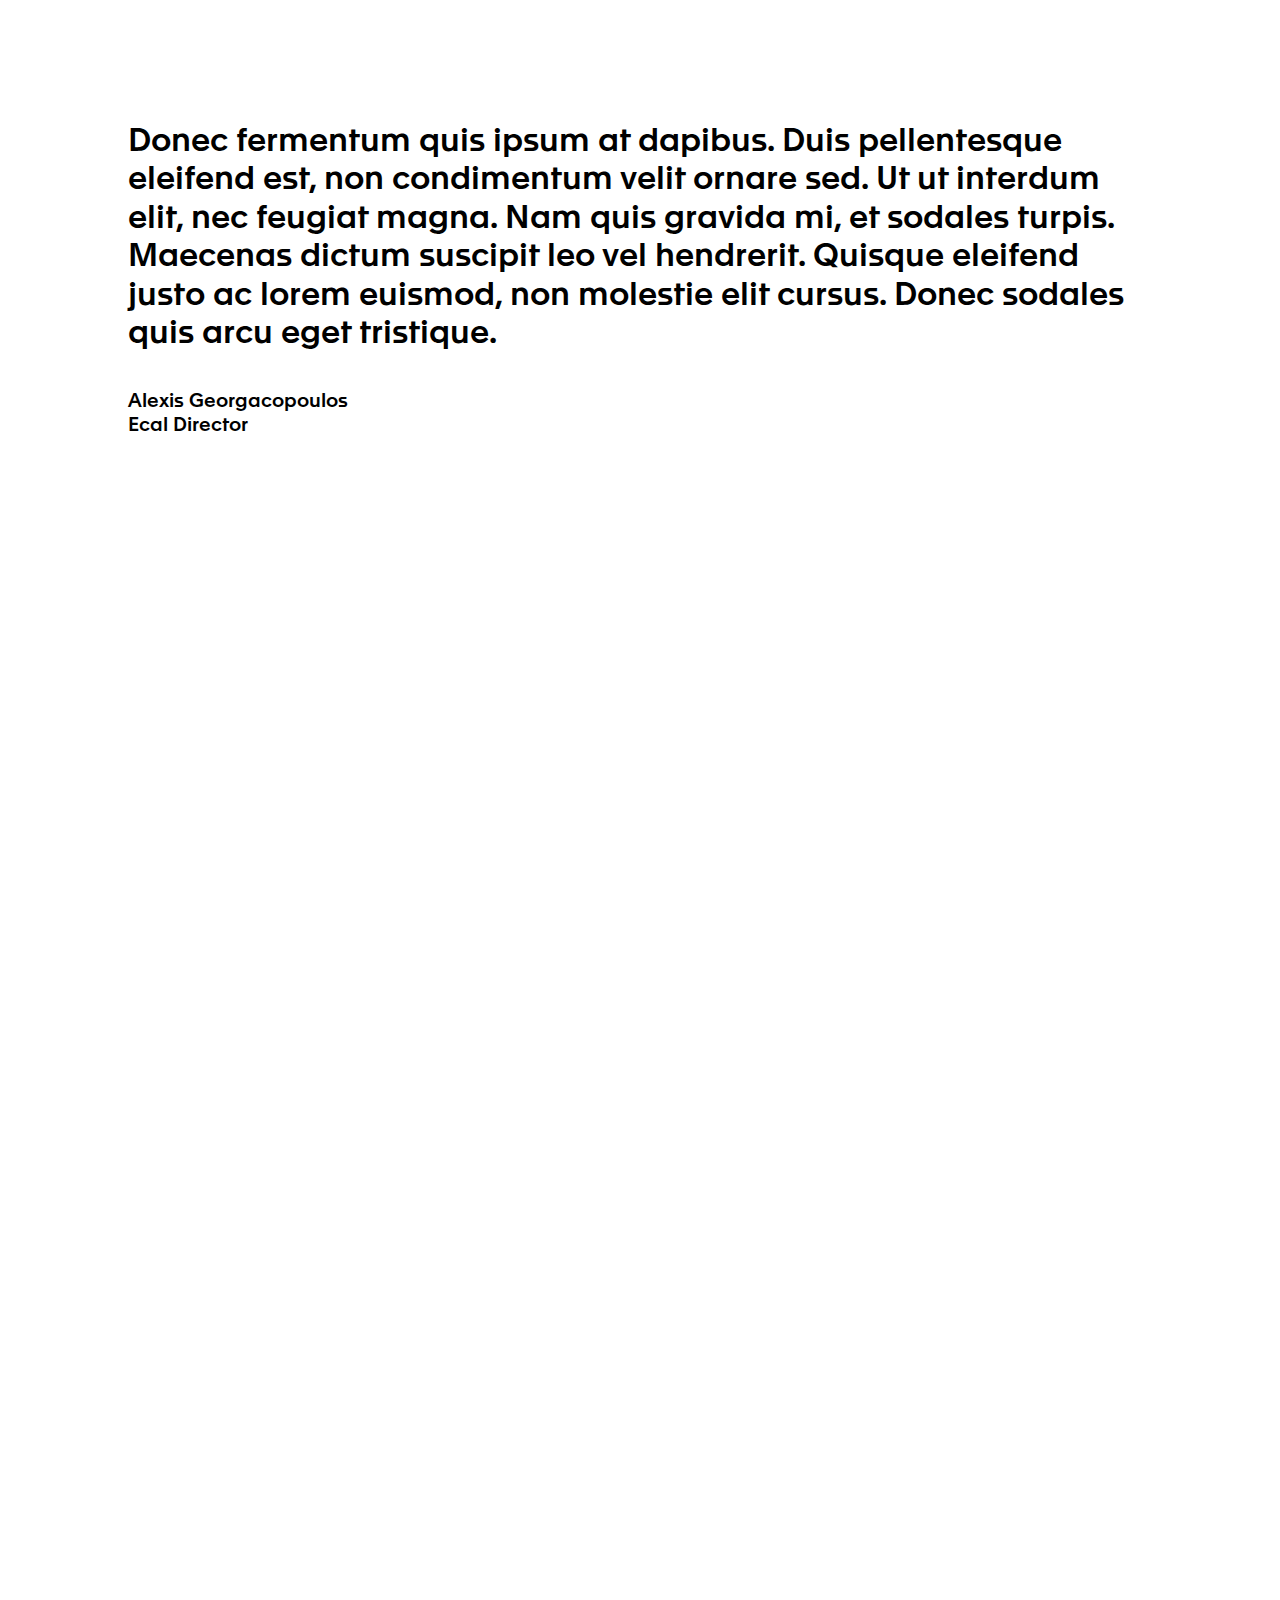
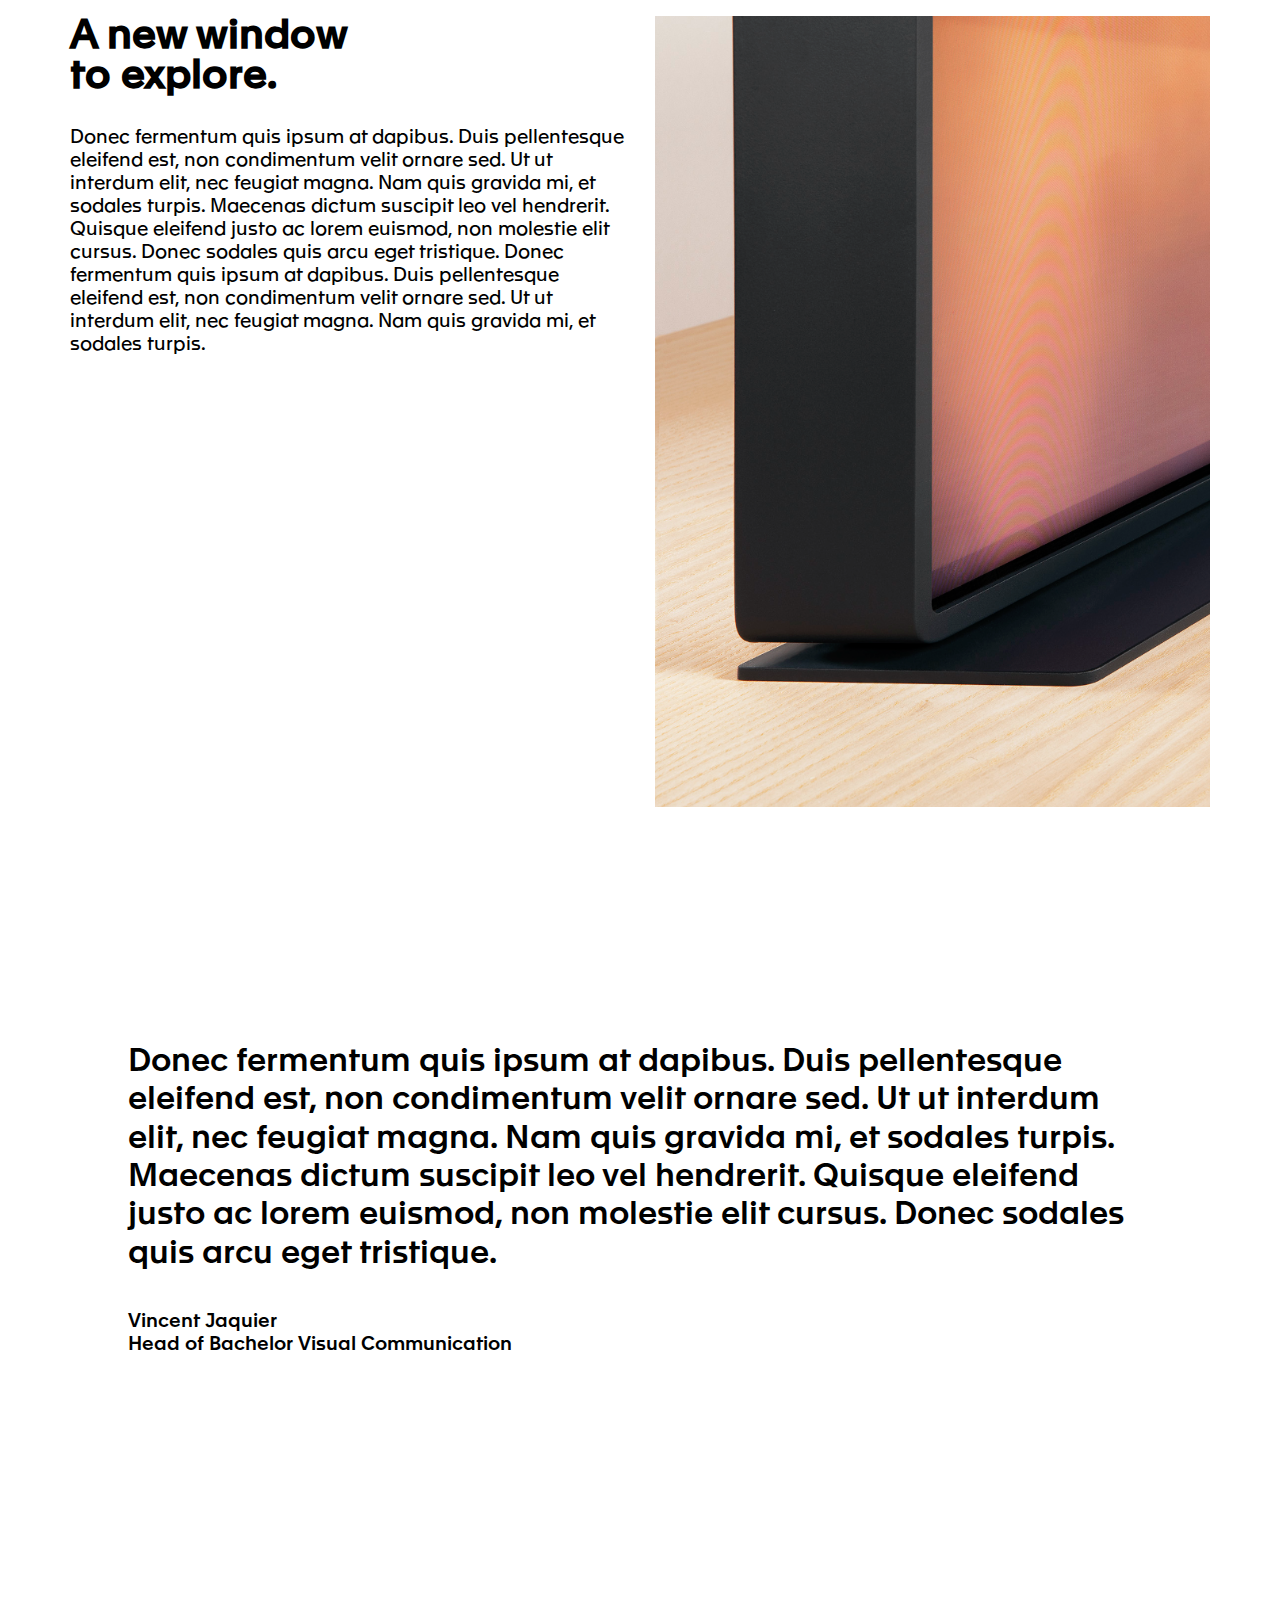
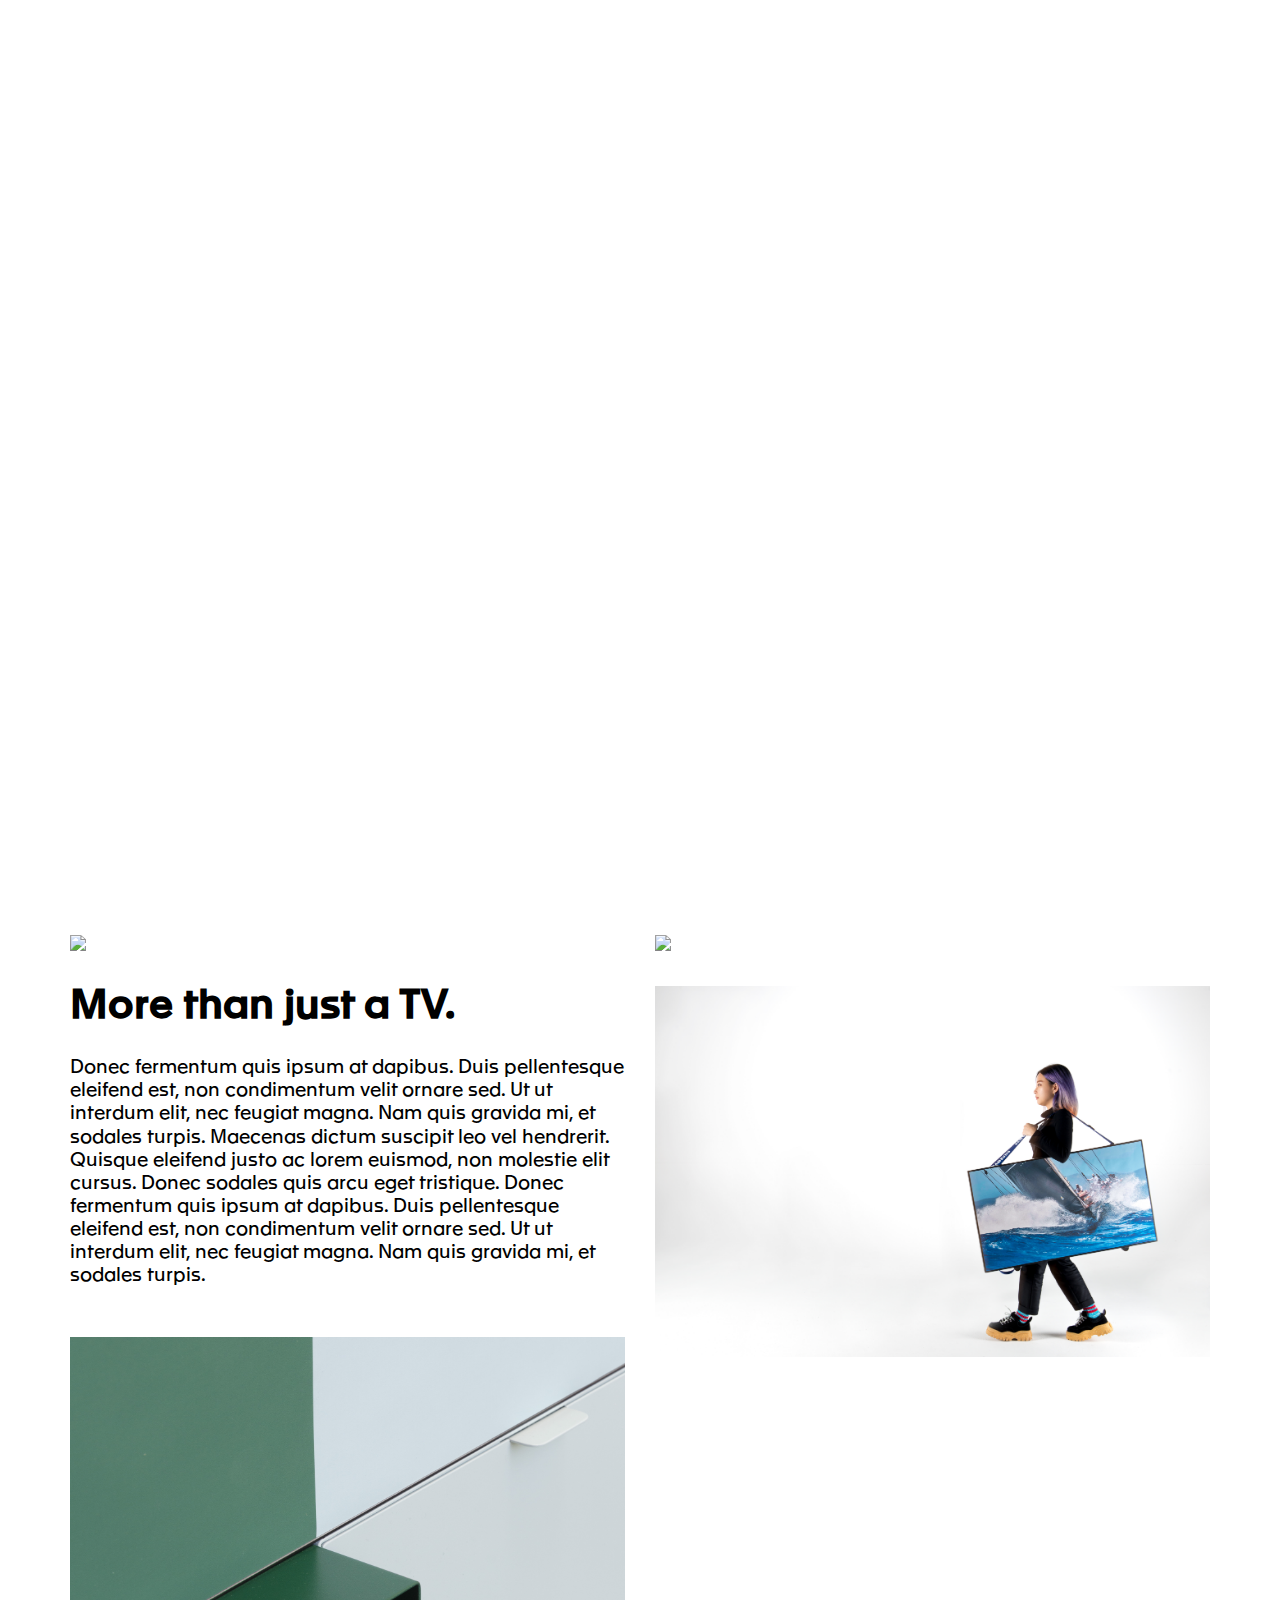
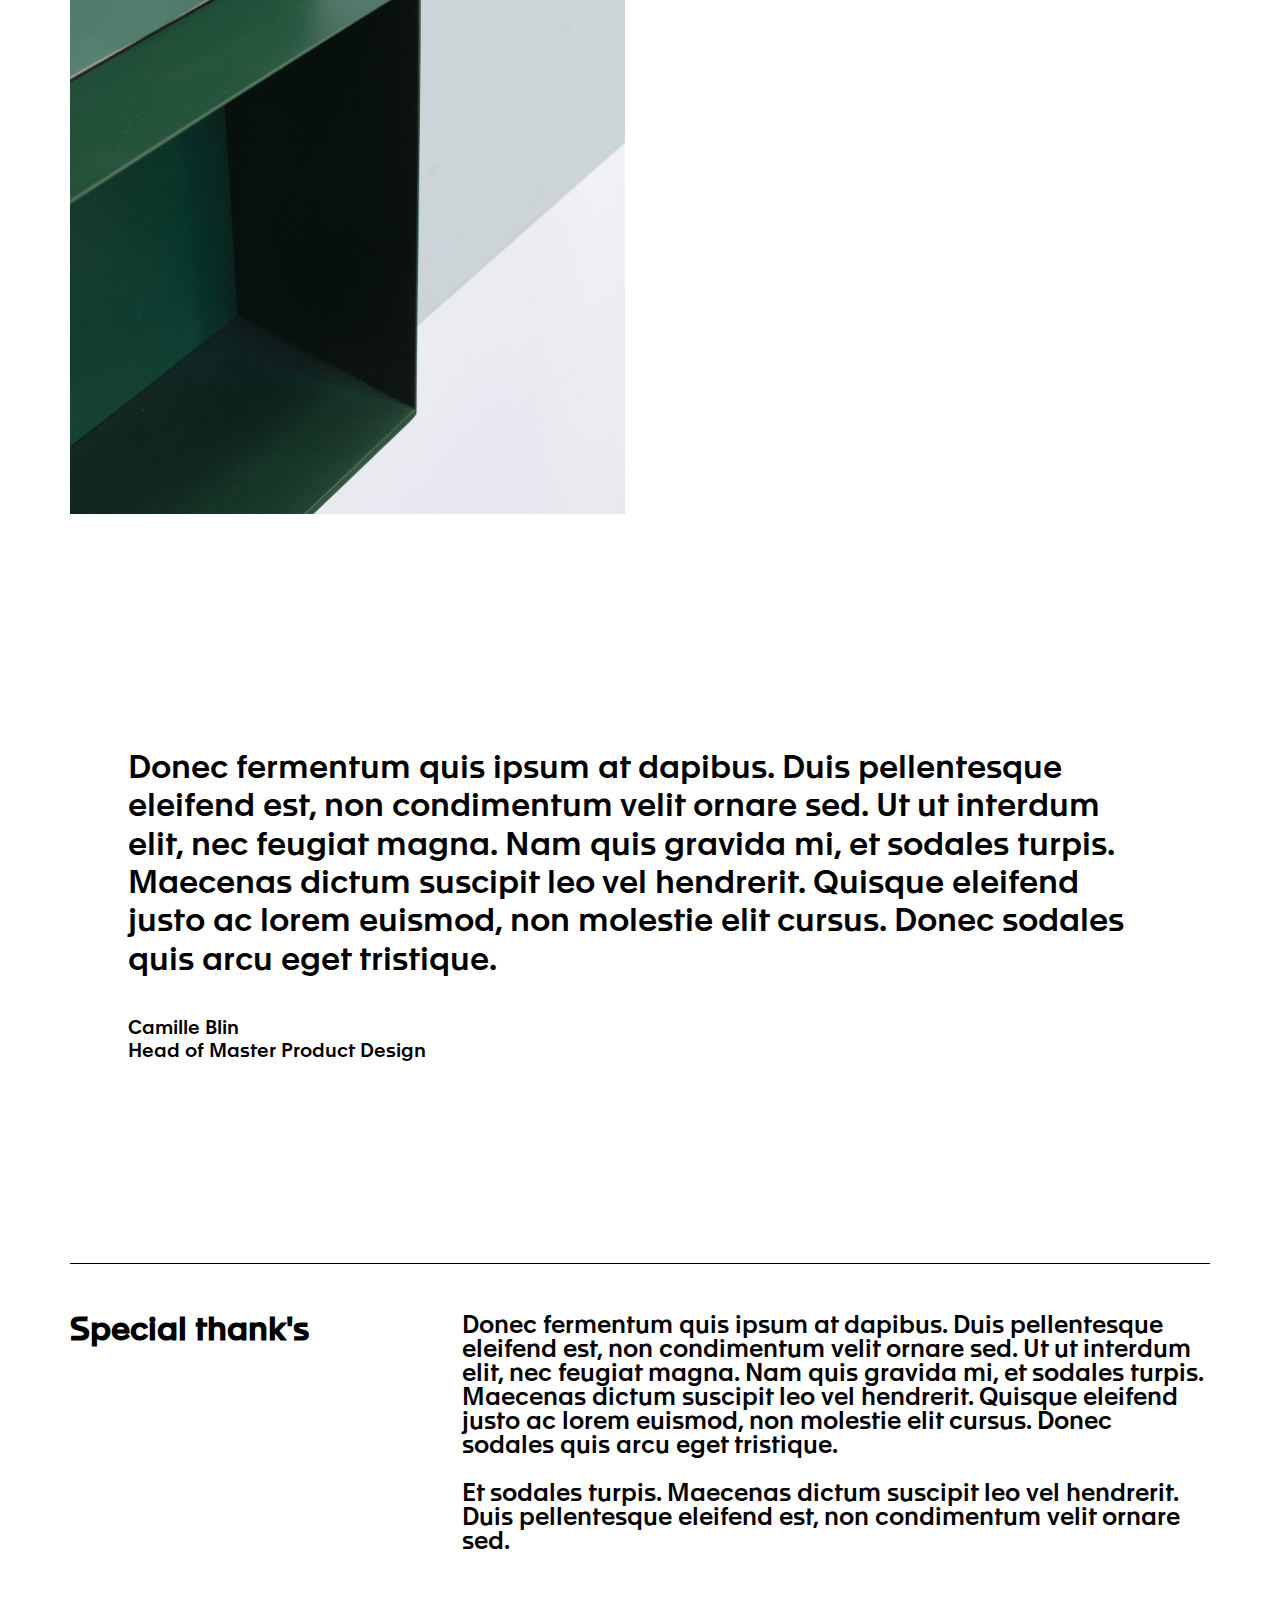
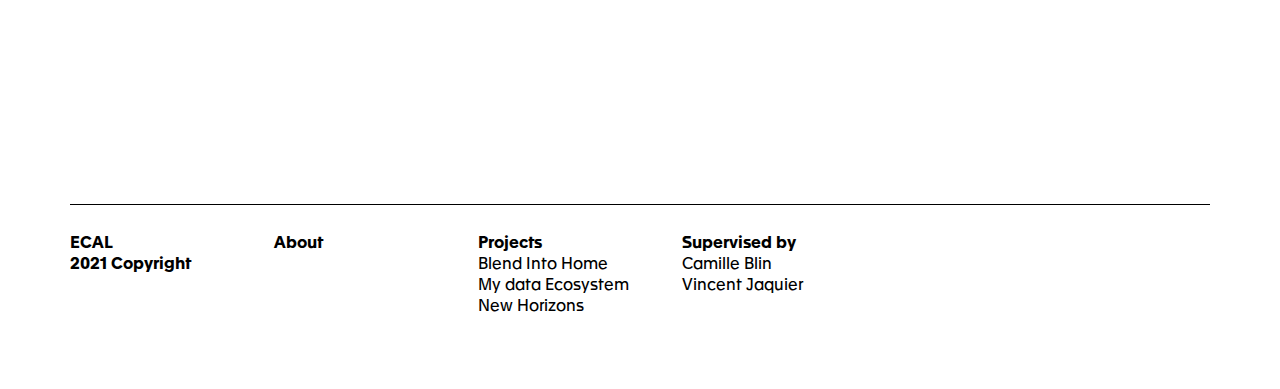
==== commit e4fdda48: "New_home" ====
--- a/index.html
+++ b/index.html
@@ -30,6 +30,7 @@
             </video>
             <div id="logoVideo">
                 <img src="images/Logo/ECAL-X-SAMSUNG_White.png">
+                <h1>TV Design Research</h1>
             </div>
         </section>
         
@@ -64,7 +65,7 @@
         </section>
         <section class="parts" id="part1">
             <div>
-                <h1>What about<br>rethinking the TV ?</h1>
+                <h1>Shapes, furnitures,<br>interfaces and more.</h1>
                 <p>Donec fermentum quis ipsum at dapibus. Duis pellentesque eleifend est, non condimentum velit ornare sed. Ut ut interdum elit, nec feugiat magna. Nam quis gravida mi, et sodales turpis. Maecenas dictum suscipit leo vel hendrerit. Quisque eleifend justo ac lorem euismod, non molestie elit cursus. Donec sodales quis arcu eget tristique. Donec fermentum quis ipsum at dapibus. Duis pellentesque eleifend est, non condimentum velit ornare sed. Ut ut interdum elit, nec feugiat magna. Nam quis gravida mi, et sodales turpis.</p>
                 <img src="images/01/Img_02_01.jpg">
             </div>
@@ -121,13 +122,13 @@
                 <source src="https://player.vimeo.com/external/500774021.hd.mp4?s=a84695c0062f254474abf4361a759567a1cde7b0&profile_id=175" type="video/mp4">
             </video>
             <div class="VideoTitle">
-                <h1>Explore new horizons</h1>
+                <h1>Look for new horizons.</h1>
             </div>
         </section>
         <section class="parts" id="part2">
             <div>
                 <img src="images/03/Img_01_01.jpg">
-                <h1>Beyond the screen.</h1>
+                <h1>More than just a TV.</h1>
                 <p>Donec fermentum quis ipsum at dapibus. Duis pellentesque eleifend est, non condimentum velit ornare sed. Ut ut interdum elit, nec feugiat magna. Nam quis gravida mi, et sodales turpis. Maecenas dictum suscipit leo vel hendrerit. Quisque eleifend justo ac lorem euismod, non molestie elit cursus. Donec sodales quis arcu eget tristique. Donec fermentum quis ipsum at dapibus. Duis pellentesque eleifend est, non condimentum velit ornare sed. Ut ut interdum elit, nec feugiat magna. Nam quis gravida mi, et sodales turpis.</p>
                 <img src="images/03/Img_01_02.jpg">
             </div>
@@ -145,8 +146,28 @@
         </section>
         <section class="intro box thanksEnd">
             <h2>Special thank's</h2>
-            <p>Donec fermentum quis ipsum at dapibus. Duis pellentesque eleifend est, non condimentum velit ornare sed. Ut ut interdum elit, nec feugiat magna. Nam quis gravida mi, et sodales turpis. Maecenas dictum suscipit leo vel hendrerit. Quisque eleifend justo ac lorem euismod, non molestie elit cursus. Donec sodales quis arcu eget tristique.</p>
+            <p>Donec fermentum quis ipsum at dapibus. Duis pellentesque eleifend est, non condimentum velit ornare sed. Ut ut interdum elit, nec feugiat magna. Nam quis gravida mi, et sodales turpis. Maecenas dictum suscipit leo vel hendrerit. Quisque eleifend justo ac lorem euismod, non molestie elit cursus. Donec sodales quis arcu eget tristique.<br><br>Et sodales turpis. Maecenas dictum suscipit leo vel hendrerit. Duis pellentesque eleifend est, non condimentum velit ornare sed.</p>
         </section>
+        <footer class="footer">
+            <ul>
+                <li><h2><a href="https://www.ecal.ch">ECAL</a></h2></li>
+                <li><h2>2021 Copyright</h2></li>
+            </ul>
+            <ul>
+                <li><h2><a href="index.html">About</a></h2></li>
+            </ul>
+            <ul>
+                <li><h2><a href="Projects.html">Projects</a></h2></li>
+                <li>Blend Into Home</li>
+                <li>My data Ecosystem</li>
+                <li>New Horizons</li>
+            </ul>
+            <ul>
+                <li><h2>Supervised by</h2></li>
+                <li>Camille Blin</li>
+                <li>Vincent Jaquier</li>
+            </ul>
+        </footer>
     </div>
     <script type="text/javascript" src="srcipts/script.js"></script>
 </body>
--- a/styles/style.css
+++ b/styles/style.css
@@ -23,12 +23,14 @@
 }
 
 body::-webkit-scrollbar {
-  display: none;
+    display: none;
 }
 
 body {
-  -ms-overflow-style: none;  /* IE and Edge */
-  scrollbar-width: none;  /* Firefox */
+    -ms-overflow-style: none;
+    /* IE and Edge */
+    scrollbar-width: none;
+    /* Firefox */
 }
 
 /* === Animation scroll ===*/
@@ -107,13 +109,25 @@
     line-height: 1.8em;
 }
 
+#logoVideo h1 {
+    font-family: "ApaxRegular";
+    color: white;
+    font-size: 2em;
+    margin-top: 20px;
+}
+
 @media screen and (max-width: 850px) {
     #logoVideo img {
         width: 70%;
     }
 
     .VideoTitle {
-        font-size: 2.5em;
+        font-size: 1.5em;
+    }
+    
+    #logoVideo h1 {
+        font-size: 1em;
+        margin-top: 10px;
     }
 }
 
@@ -157,6 +171,7 @@
     border-top: solid 1px black;
     padding-top: 50px;
     border-bottom: none;
+    margin-bottom: 150px;
 }
 
 @media screen and (max-width: 1920px) {
@@ -258,11 +273,15 @@
         margin-left: 25px;
         width: calc(100% - 50px);
     }
-    
+
     .parts div {
         display: block;
         width: 100%;
         margin-top: 0;
+    }
+    
+    .parts h1 {
+        font-size: 1.5em;
     }
 }
 
@@ -305,6 +324,58 @@
     }
 }
 
+/* === FOOTER === */
+
+footer {
+    margin-left: 70px;
+    width: calc(100% - 140px);
+    margin-bottom: 75px;
+    padding-top: 25px;
+    border-top: solid 1px black;
+}
+
+footer ul {
+    display: inline-block;
+    vertical-align: top;
+    width: 200px;
+    list-style: none;
+}
+
+footer ul li {
+    margin-top: 5px;
+    font-family: "ApaxRegular";
+}
+
+footer ul li a {
+    text-decoration: none;
+    color: black;
+    transition-property: all;
+    transition-duration: 0.3s;
+}
+
+footer ul li a:hover {
+    opacity: 0.5;
+}
+
+footer ul li h2 {
+    font-family: "ApaxBold";
+    font-weight: 100;
+    font-size: 1em;
+    margin-bottom: 5px;
+}
+
+@media screen and (max-width: 850px) {
+    footer {
+        margin-left: 25px;
+        width: calc(100% - 50px);
+        margin-bottom: 75px;
+    }
+    
+    footer ul {
+        margin-bottom: 50px;
+    }
+}
+
 /* === CHAPT 01 === */
 
 /* === CHAPT 02 === */
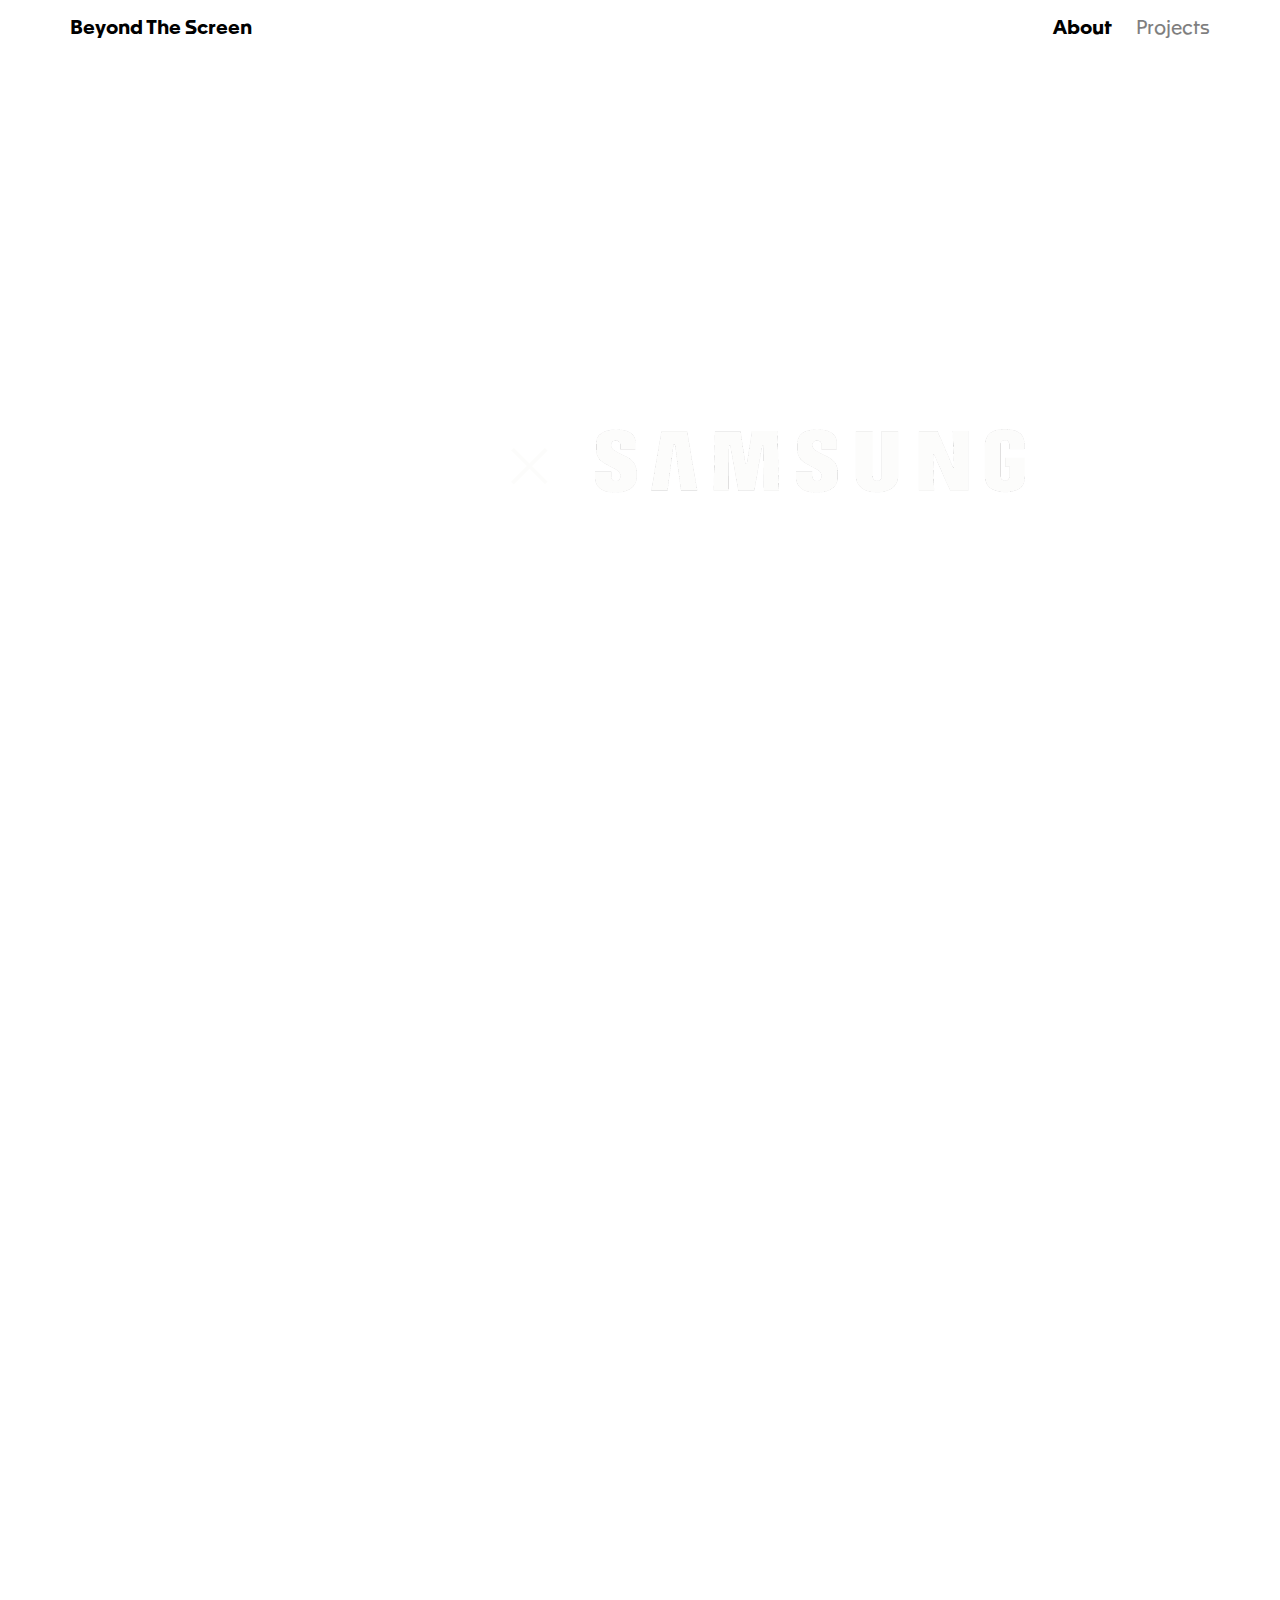
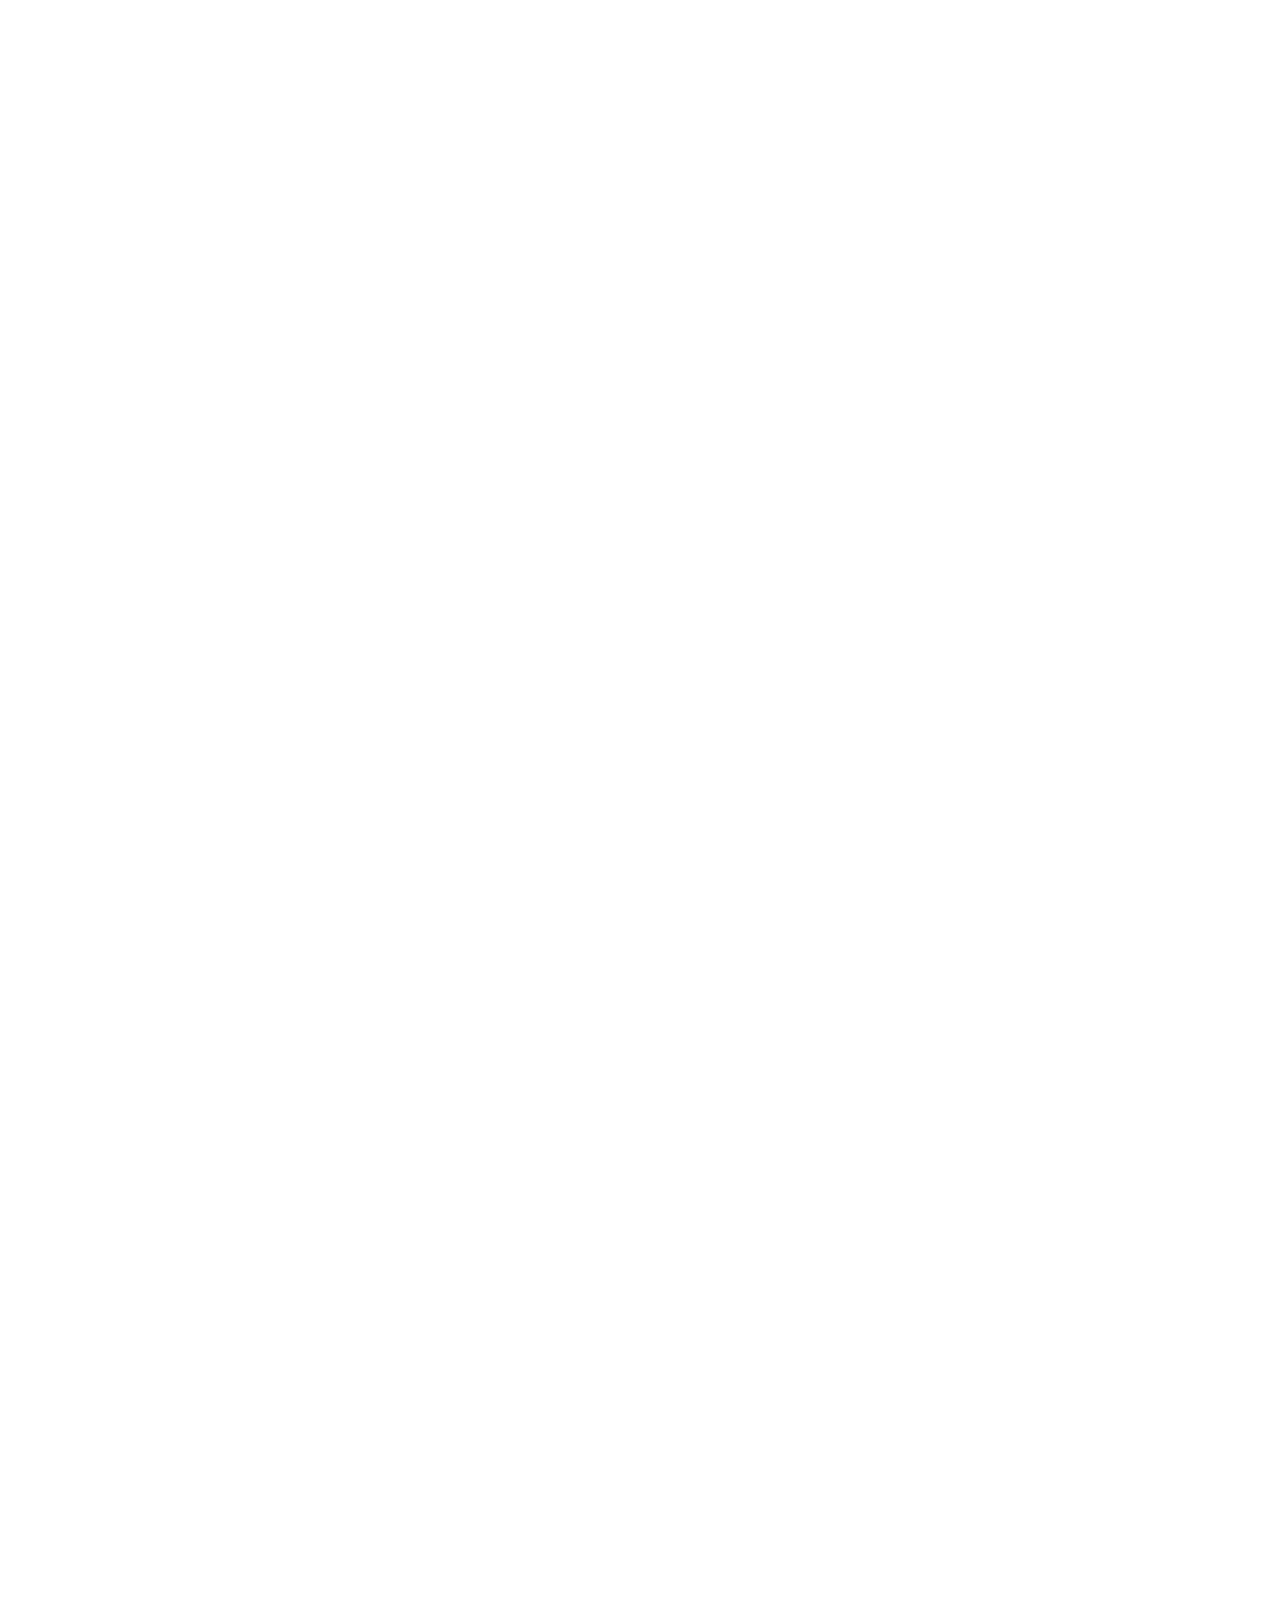
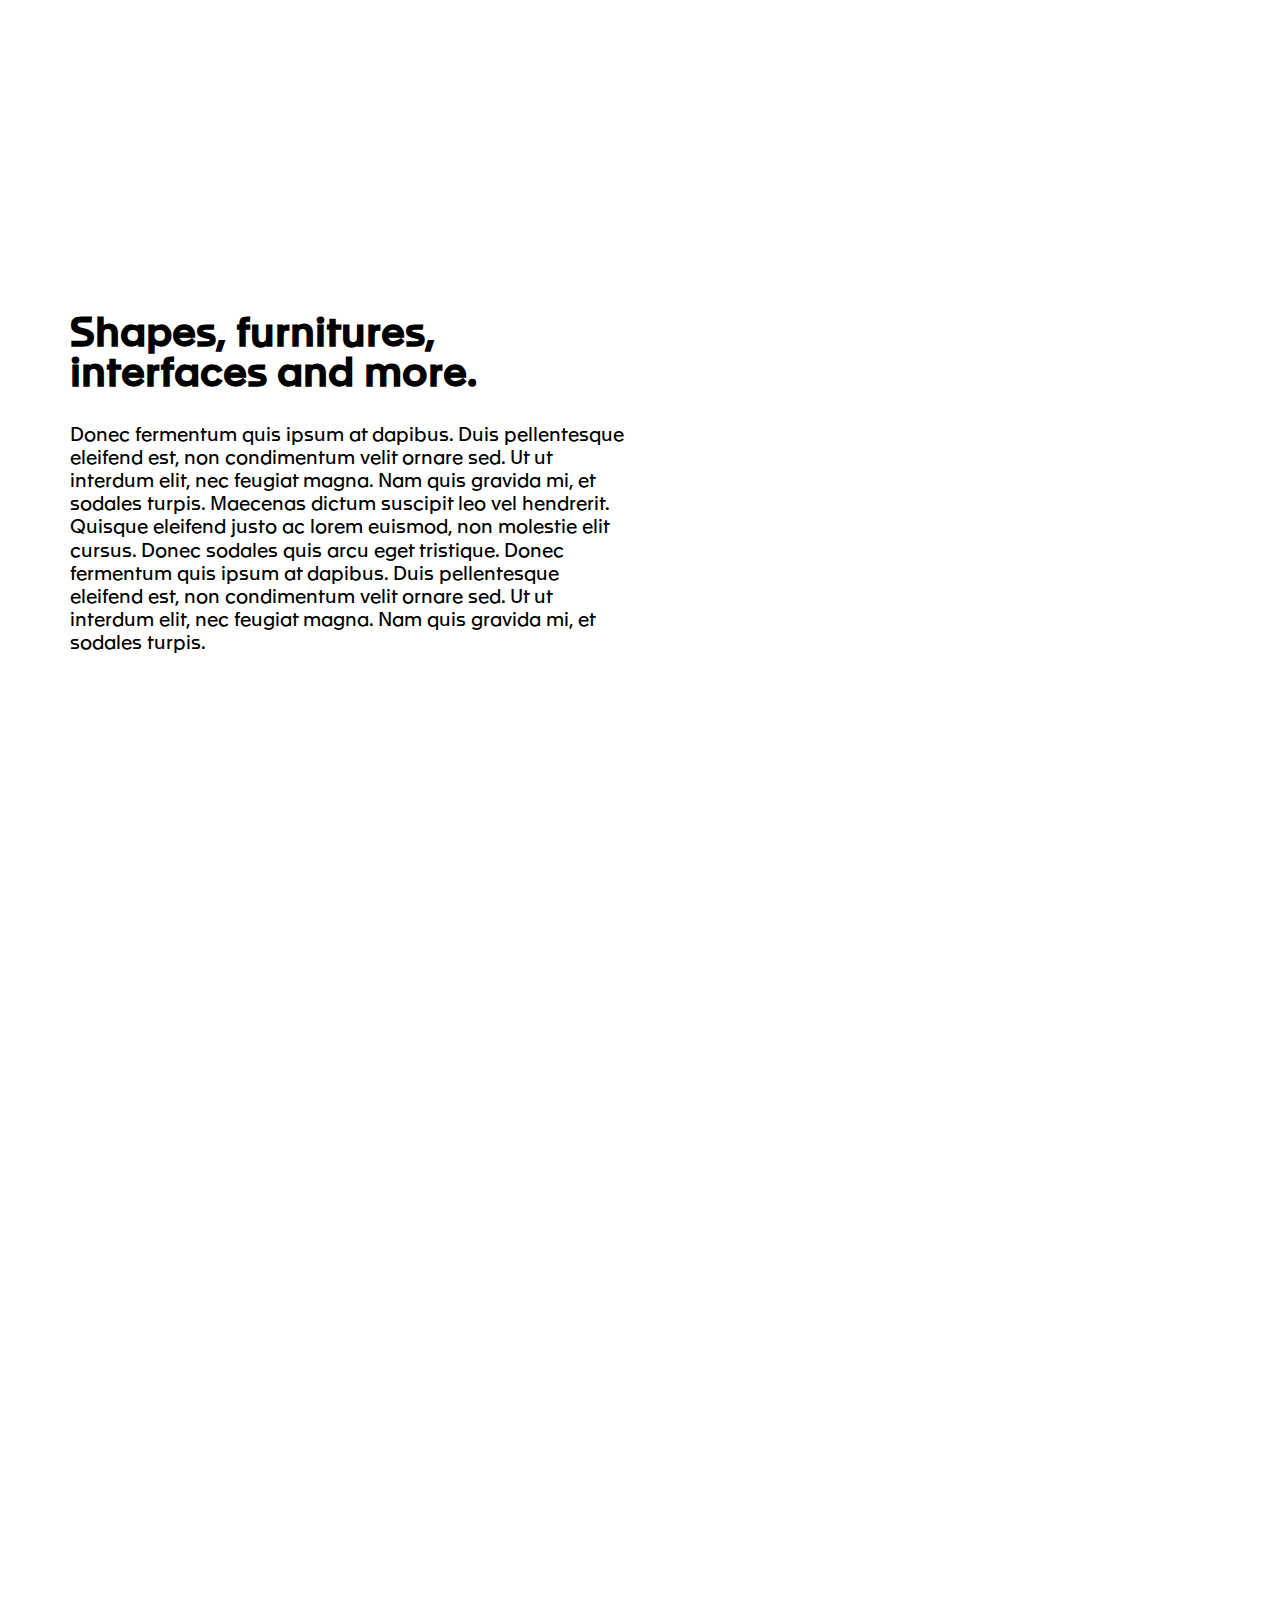
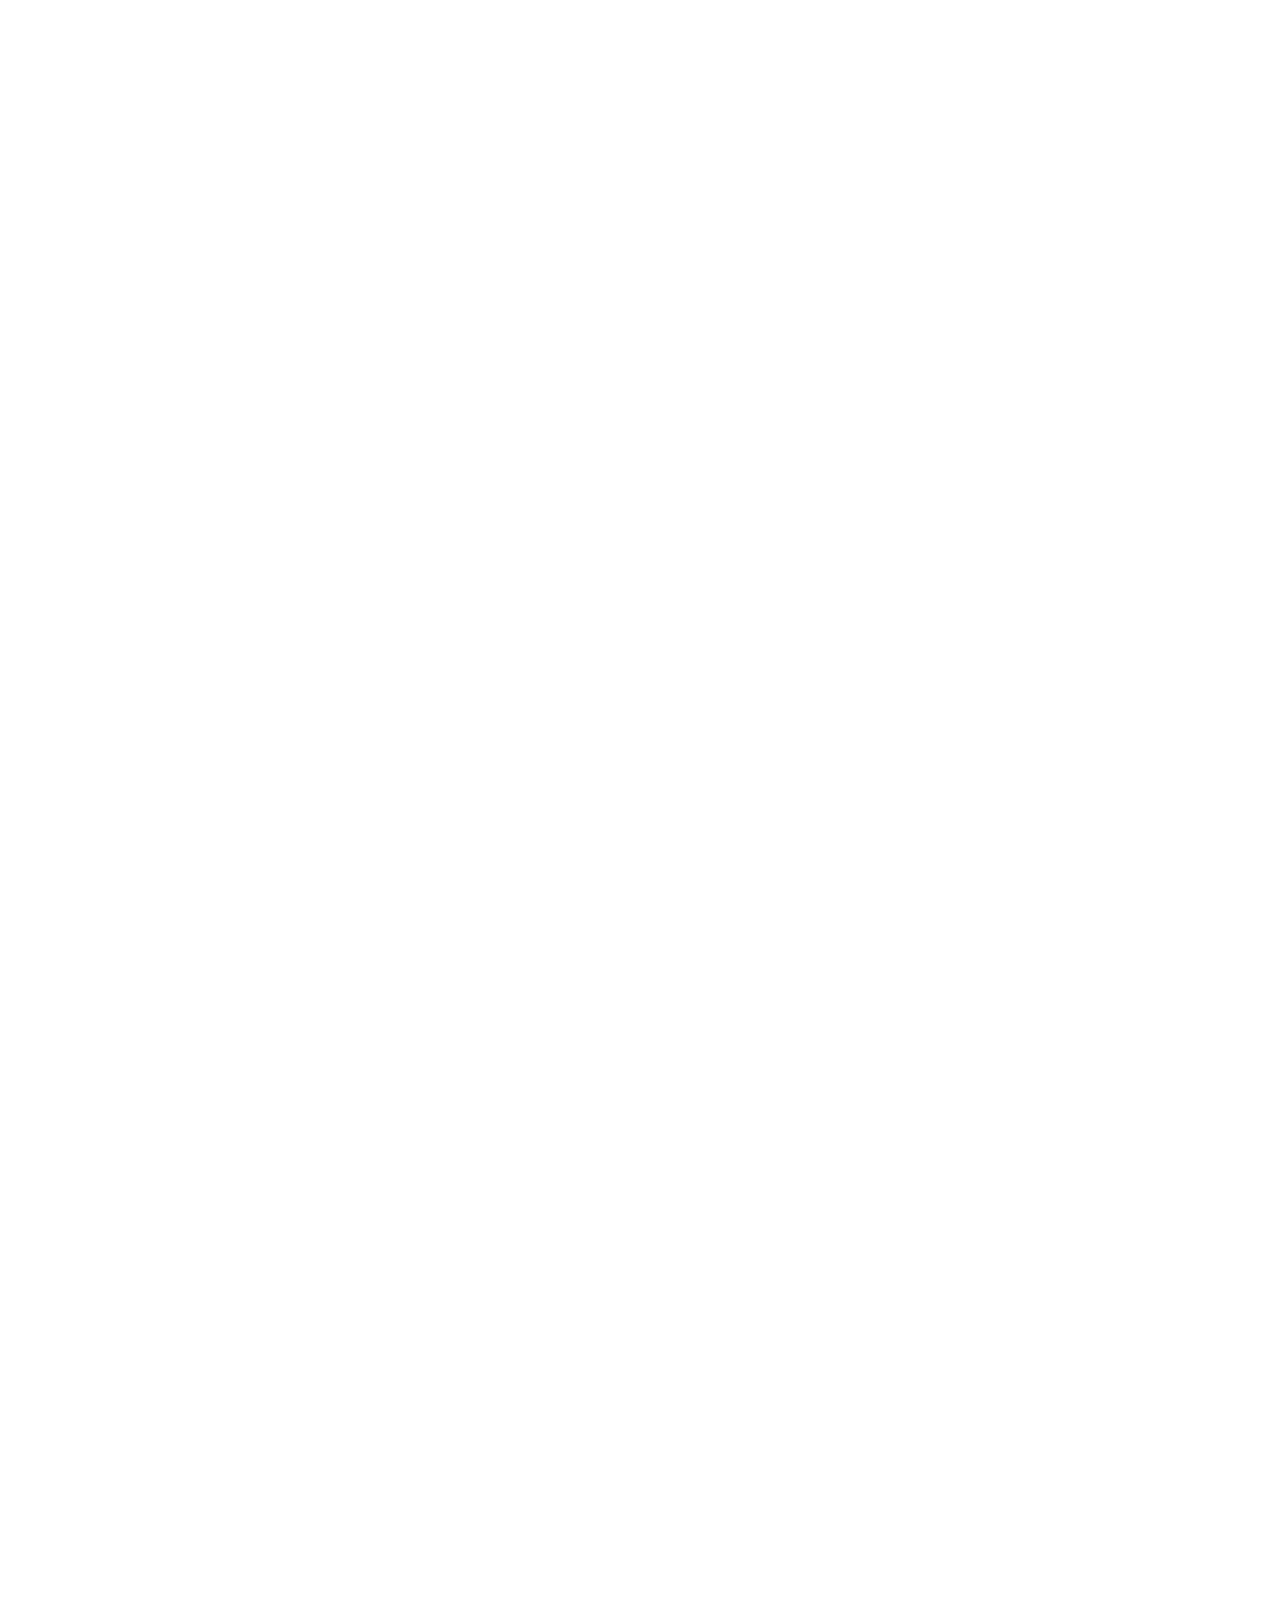
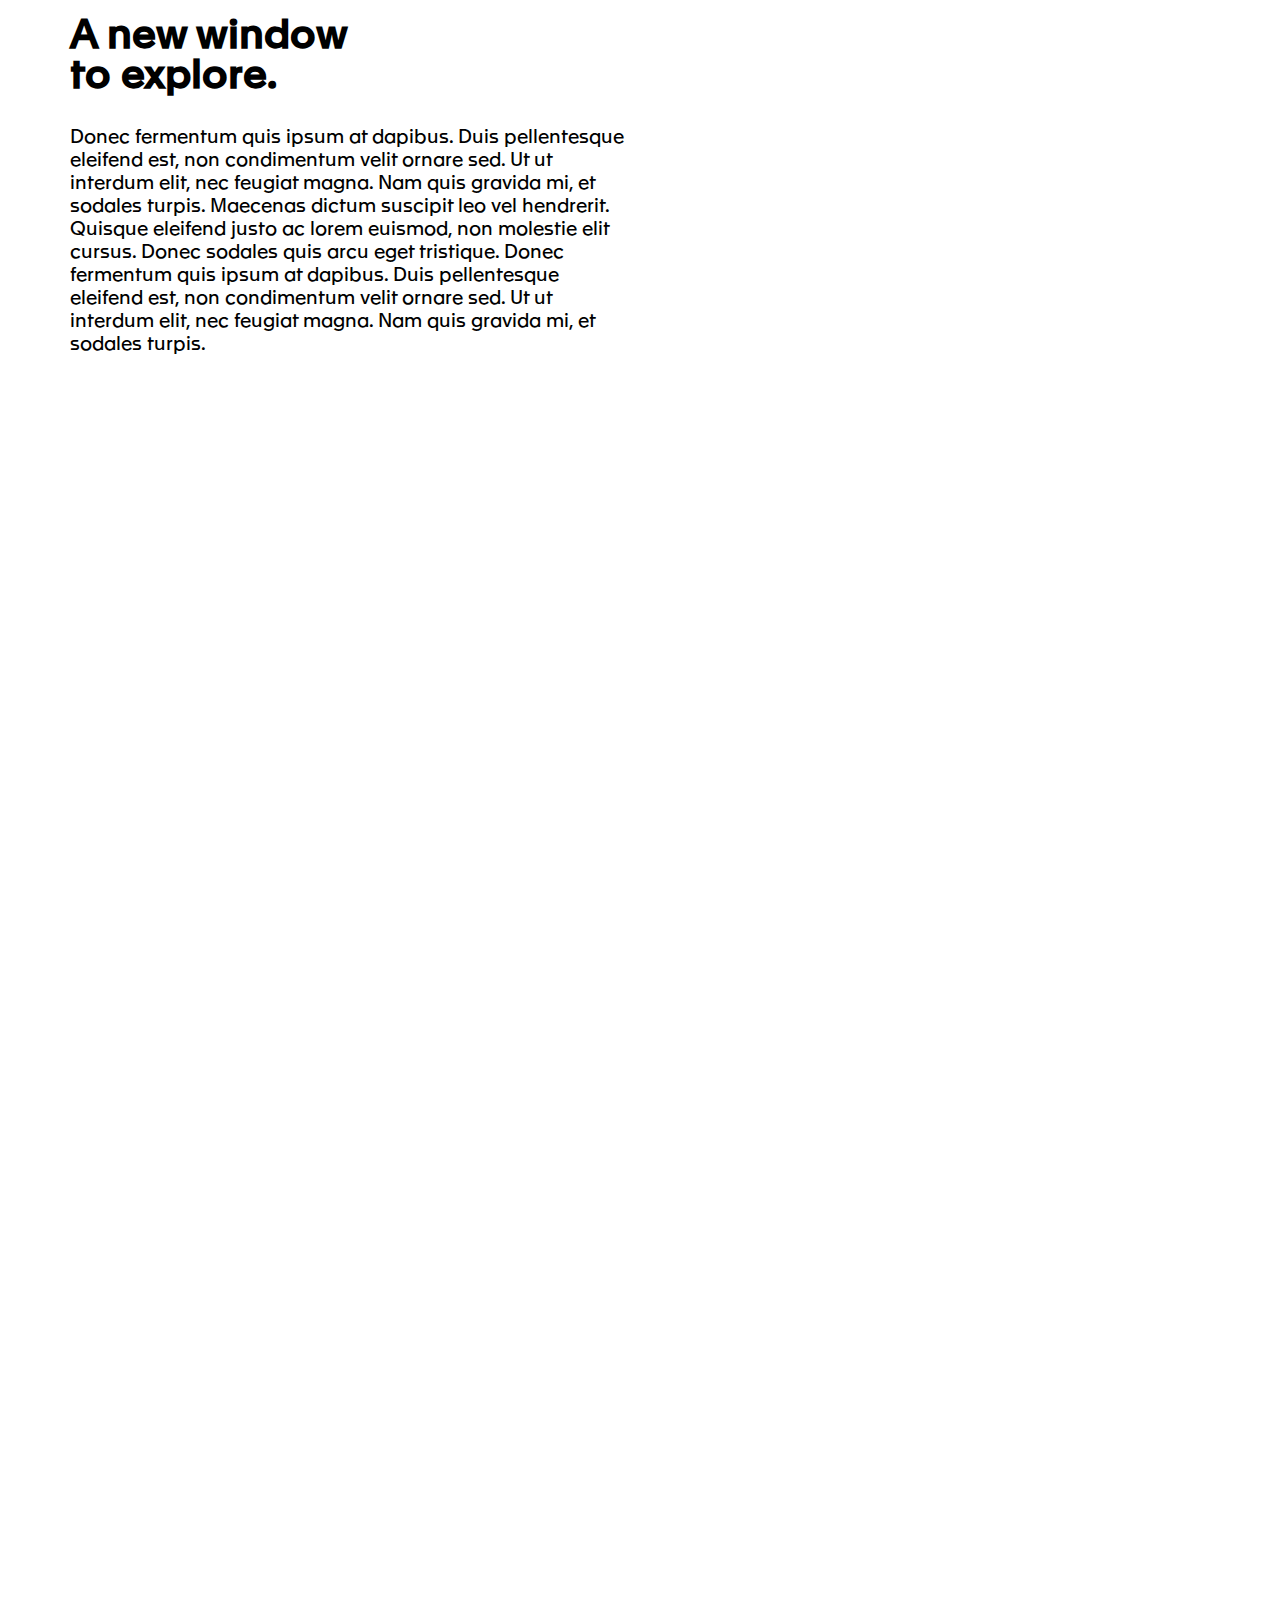
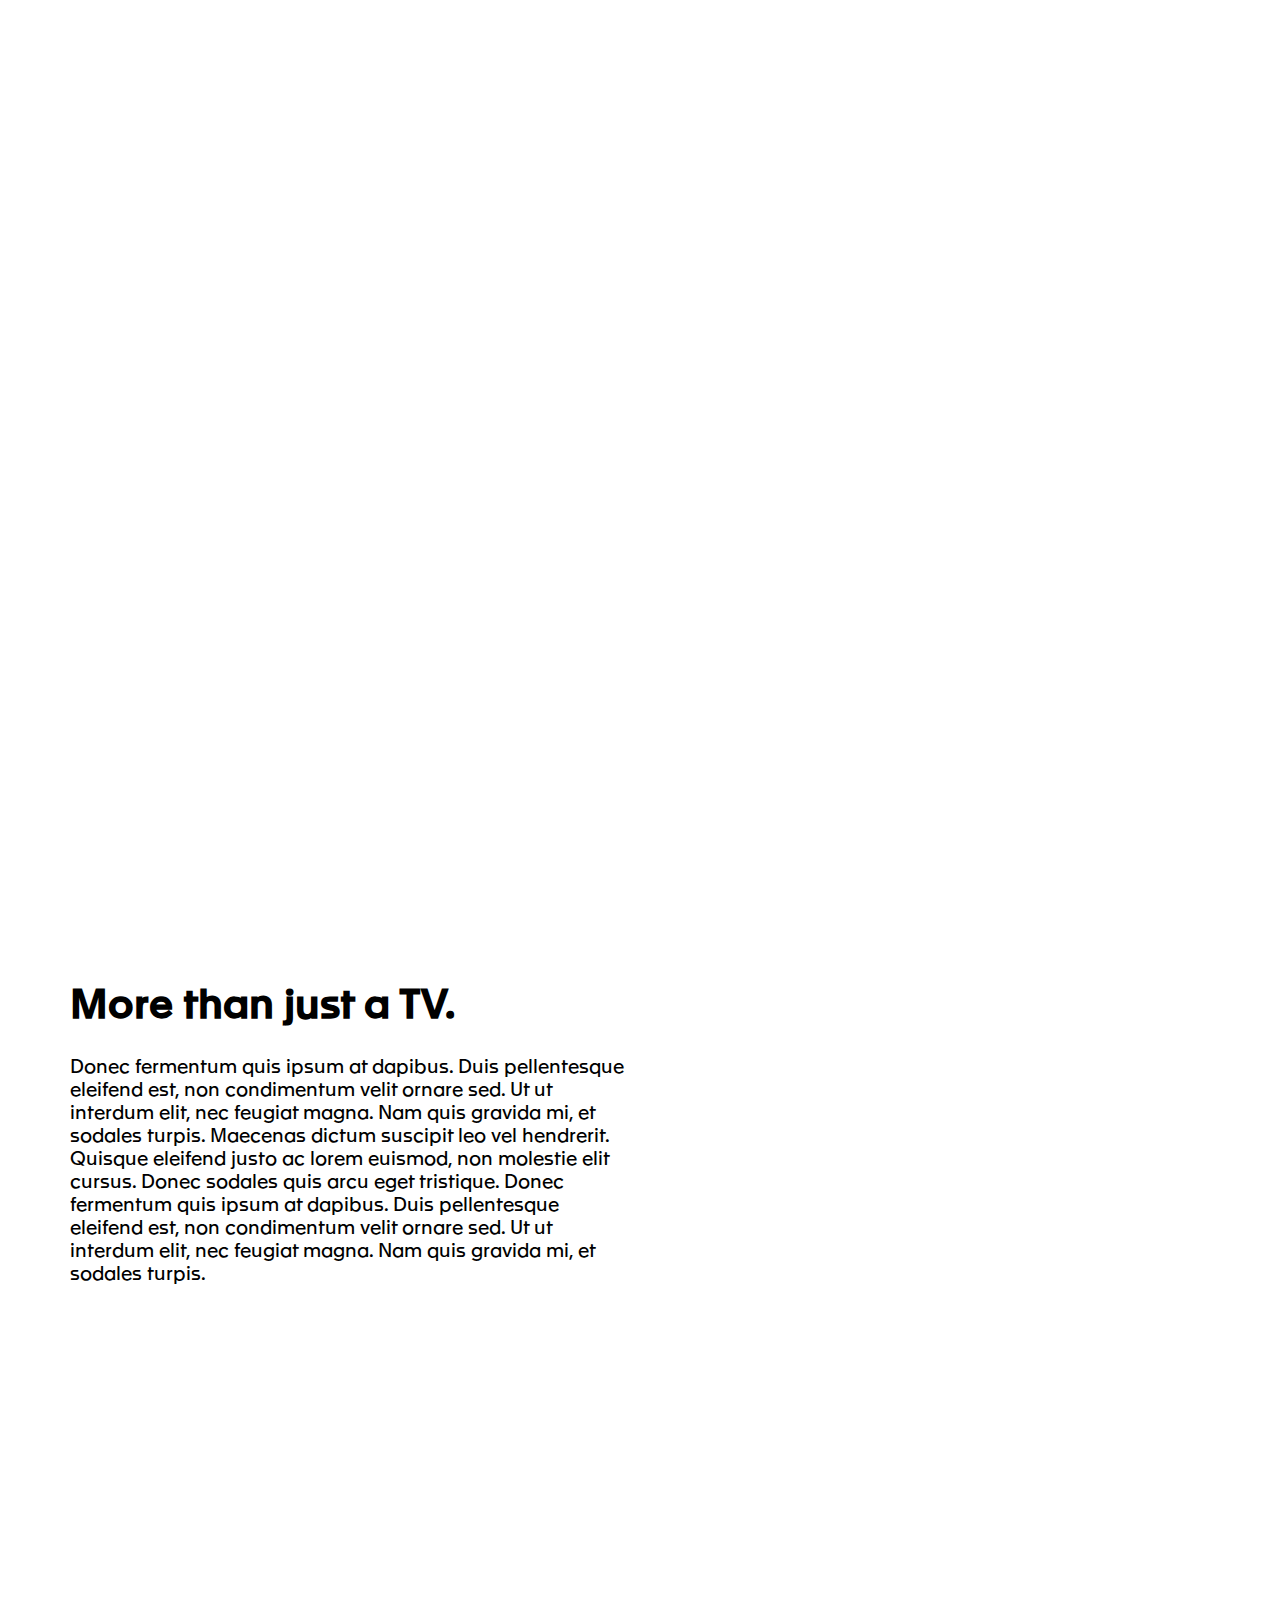
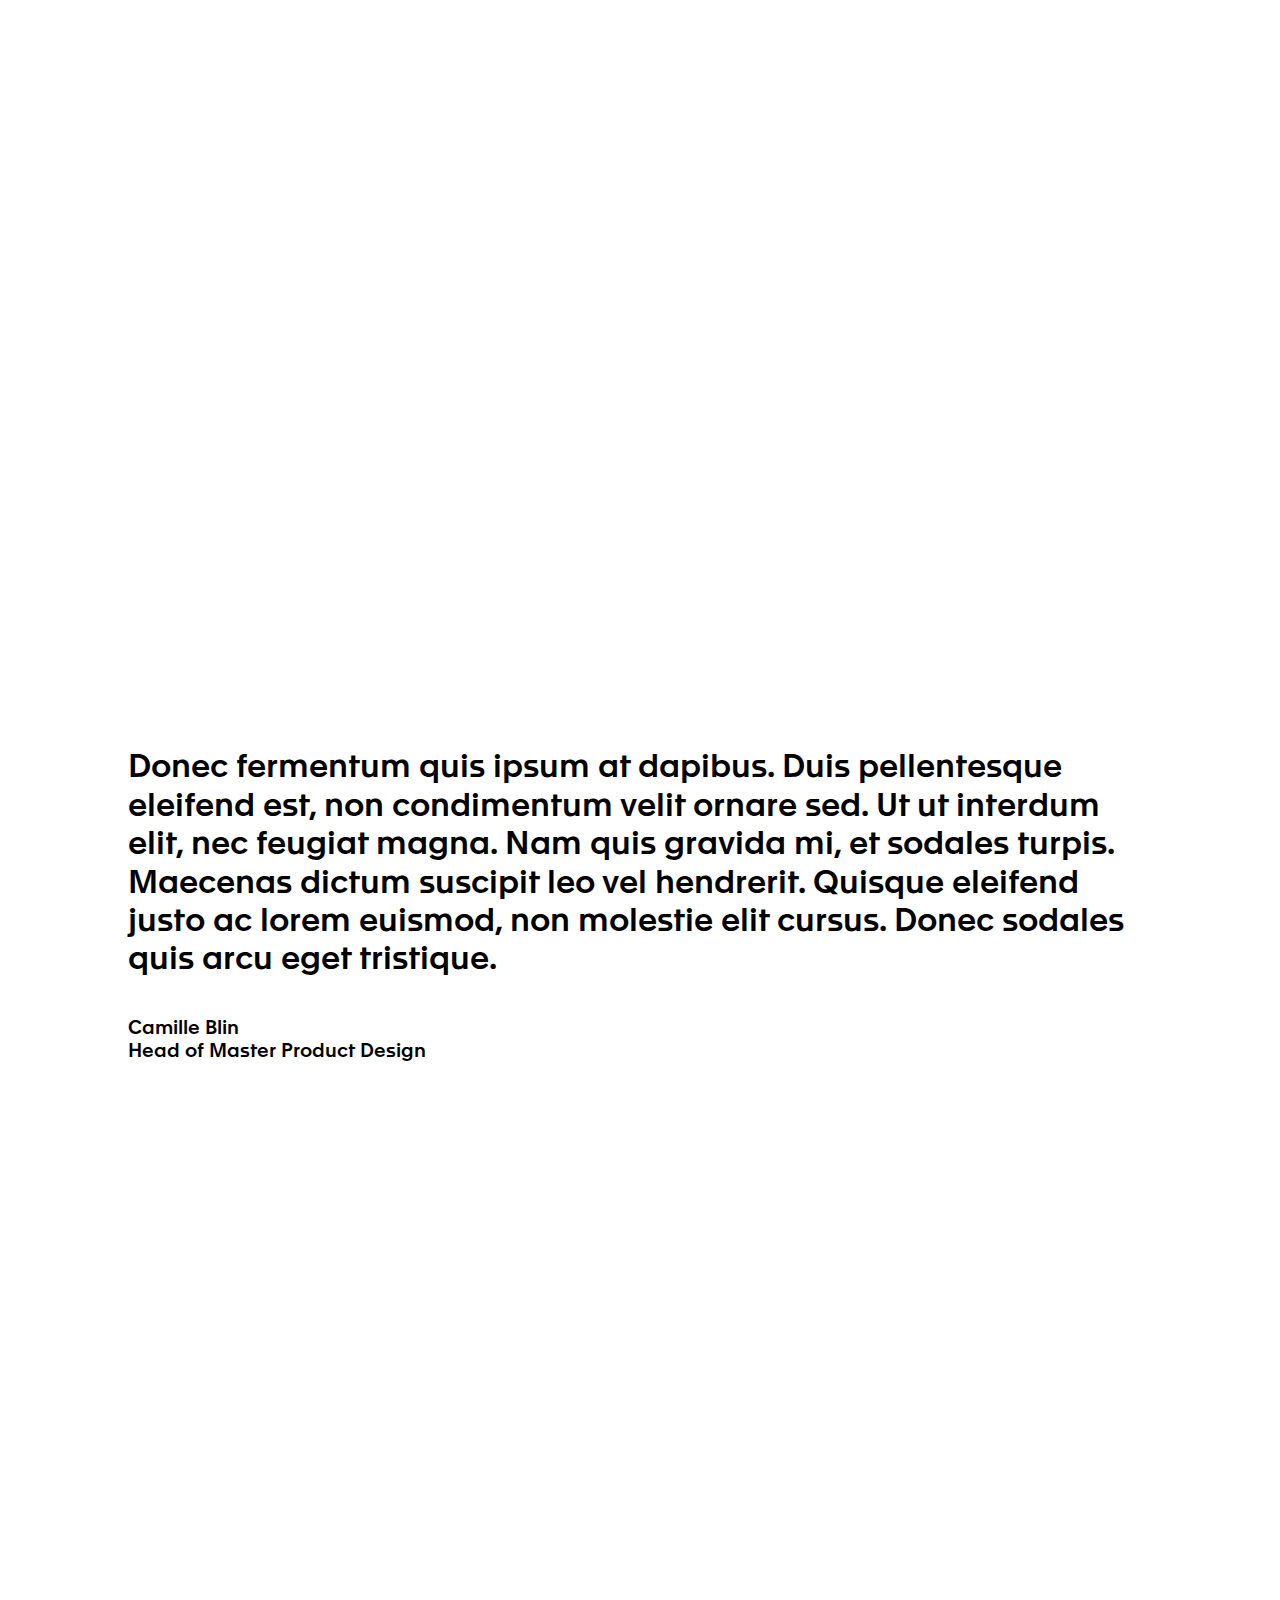
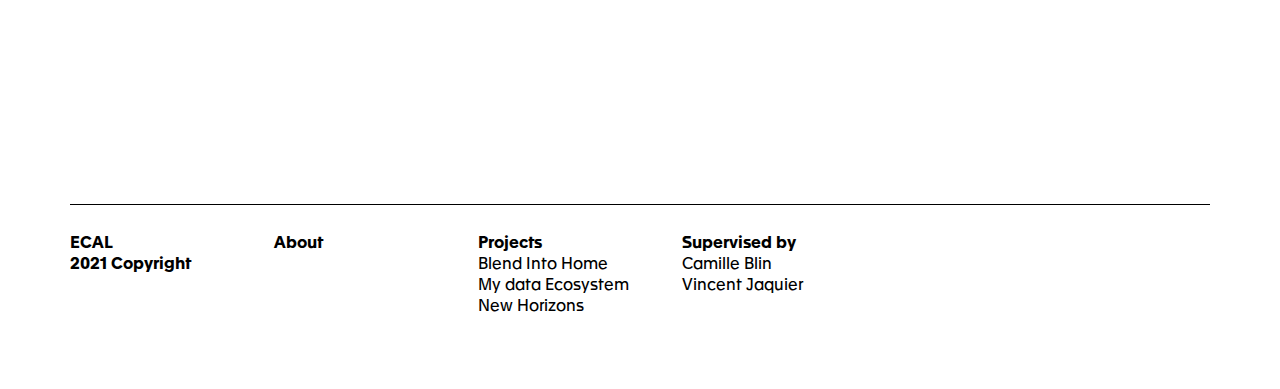
==== commit 2c6cbd25: "edit a<sg" ====
--- a/index.html
+++ b/index.html
@@ -36,20 +36,20 @@
         
         <!--   Introduction   -->
         
-        <section class="intro box">
+        <section class="intro box hidden">
             <h2>A collaboration<br>since 2017</h2>
             <p>Donec fermentum quis ipsum at dapibus. Duis pellentesque eleifend est, non condimentum velit ornare sed. Ut ut interdum elit, nec feugiat magna. Nam quis gravida mi, et sodales turpis. Maecenas dictum suscipit leo vel hendrerit. Quisque eleifend justo ac lorem euismod, non molestie elit cursus. Donec sodales quis arcu eget tristique.</p>
         </section>
         
-        <section class="parts" id="part0">
+        <section class="parts hidden" id="part0">
             <div>
-                <img src="images/other/Ecal.jpg">
-                <img src="images/other/Ecal_02.jpg">
+                <img class="hidden" src="images/other/Ecal.jpg">
+                <img class="hidden" src="images/other/Ecal_02.jpg">
             </div>
             <div>
                 <h1>ECAL in a nutshell</h1>
                 <p>Enjoying international renown and featuring regularly among the world’s top ten universities of art and design, ECAL is directed by Alexis Georgacopoulos. The school currently offers six Bachelor programmes (Fine Arts, Cinema, Graphic Design, Industrial Design, Media &amp; Interaction Design, Photography), five Master programmes (Fine Arts, Film, Photography, Product Design, Type Design) and two Master of Advanced Studies (MAS) in Design for Luxury &amp; Craftsmanship and in Design Research for Digital Innovation (with EPFL+ECAL Lab). ECAL also offers a one-year Foundation Course to prepare students for entrance to the different Bachelor’s programmes.</p>
-                <img src="images/other/Ecal_03.jpg">
+                <img class="hidden" src="images/other/Ecal_03.jpg">
             </div>
         </section>
         
@@ -67,14 +67,14 @@
             <div>
                 <h1>Shapes, furnitures,<br>interfaces and more.</h1>
                 <p>Donec fermentum quis ipsum at dapibus. Duis pellentesque eleifend est, non condimentum velit ornare sed. Ut ut interdum elit, nec feugiat magna. Nam quis gravida mi, et sodales turpis. Maecenas dictum suscipit leo vel hendrerit. Quisque eleifend justo ac lorem euismod, non molestie elit cursus. Donec sodales quis arcu eget tristique. Donec fermentum quis ipsum at dapibus. Duis pellentesque eleifend est, non condimentum velit ornare sed. Ut ut interdum elit, nec feugiat magna. Nam quis gravida mi, et sodales turpis.</p>
-                <img src="images/01/Img_02_01.jpg">
+                <img class="hidden" src="images/01/Img_01_01.png">
             </div>
             <div>
-                <img src="images/01/Img_01_01.jpg">
-                <img src="images/01/Img_03_01.jpg">
+                <img class="hidden" src="images/01/Img_02_01.png">
+                <img class="hidden" src="images/01/Img_03_01.png">
             </div>
         </section>
-        <section class="citation">
+        <section class="citation hidden">
             <div>
                 <p>Donec fermentum quis ipsum at dapibus. Duis pellentesque eleifend est, non condimentum velit ornare sed. Ut ut interdum elit, nec feugiat magna. Nam quis gravida mi, et sodales turpis. Maecenas dictum suscipit leo vel hendrerit. Quisque eleifend justo ac lorem euismod, non molestie elit cursus. Donec sodales quis arcu eget tristique.</p>
                 <br>
@@ -96,18 +96,18 @@
             <div>
                 <h1>A new window<br>to explore.</h1>
                 <p>Donec fermentum quis ipsum at dapibus. Duis pellentesque eleifend est, non condimentum velit ornare sed. Ut ut interdum elit, nec feugiat magna. Nam quis gravida mi, et sodales turpis. Maecenas dictum suscipit leo vel hendrerit. Quisque eleifend justo ac lorem euismod, non molestie elit cursus. Donec sodales quis arcu eget tristique. Donec fermentum quis ipsum at dapibus. Duis pellentesque eleifend est, non condimentum velit ornare sed. Ut ut interdum elit, nec feugiat magna. Nam quis gravida mi, et sodales turpis.</p>
-                <video muted autoplay loop>
+                <video muted autoplay loop class="hidden">
                     <source src="images/02/Vid_01_01.mp4" type="video/mp4">
                 </video>
-                <video muted autoplay loop>
+                <video muted autoplay loop class="hidden">
                     <source src="images/02/Vid_01_02.mp4" type="video/mp4">
                 </video>
             </div>
             <div>
-                <img src="images/02/Img_02_01.png">
+                <img class="hidden" src="images/02/Img_03_01.png">
             </div>
         </section>
-        <section class="citation">
+        <section class="citation hidden">
             <div>
                 <p>Donec fermentum quis ipsum at dapibus. Duis pellentesque eleifend est, non condimentum velit ornare sed. Ut ut interdum elit, nec feugiat magna. Nam quis gravida mi, et sodales turpis. Maecenas dictum suscipit leo vel hendrerit. Quisque eleifend justo ac lorem euismod, non molestie elit cursus. Donec sodales quis arcu eget tristique.</p>
                 <br>
@@ -125,16 +125,16 @@
                 <h1>Look for new horizons.</h1>
             </div>
         </section>
-        <section class="parts" id="part2">
+        <section class="parts" id="part3">
             <div>
-                <img src="images/03/Img_01_01.jpg">
+                <img class="hidden" src="images/03/Img_01_01.jpg">
                 <h1>More than just a TV.</h1>
                 <p>Donec fermentum quis ipsum at dapibus. Duis pellentesque eleifend est, non condimentum velit ornare sed. Ut ut interdum elit, nec feugiat magna. Nam quis gravida mi, et sodales turpis. Maecenas dictum suscipit leo vel hendrerit. Quisque eleifend justo ac lorem euismod, non molestie elit cursus. Donec sodales quis arcu eget tristique. Donec fermentum quis ipsum at dapibus. Duis pellentesque eleifend est, non condimentum velit ornare sed. Ut ut interdum elit, nec feugiat magna. Nam quis gravida mi, et sodales turpis.</p>
-                <img src="images/03/Img_01_02.jpg">
+                <img class="hidden" src="images/03/Img_01_02.jpg">
             </div>
             <div>
-                <img src="images/03/Img_02_01.jpg">
-                <img src="images/03/Img_02_02.jpg">
+                <img class="hidden" src="images/03/Img_02_01.jpg">
+                <img class="hidden" src="images/03/Img_02_02.jpg">
             </div>
         </section>
         <section class="citation">
@@ -144,7 +144,7 @@
                 <p class="Name">Camille Blin<br>Head of Master Product Design</p>
             </div>
         </section>
-        <section class="intro box thanksEnd">
+        <section class="intro box thanksEnd hidden">
             <h2>Special thank's</h2>
             <p>Donec fermentum quis ipsum at dapibus. Duis pellentesque eleifend est, non condimentum velit ornare sed. Ut ut interdum elit, nec feugiat magna. Nam quis gravida mi, et sodales turpis. Maecenas dictum suscipit leo vel hendrerit. Quisque eleifend justo ac lorem euismod, non molestie elit cursus. Donec sodales quis arcu eget tristique.<br><br>Et sodales turpis. Maecenas dictum suscipit leo vel hendrerit. Duis pellentesque eleifend est, non condimentum velit ornare sed.</p>
         </section>
--- a/styles/style.css
+++ b/styles/style.css
@@ -35,11 +35,10 @@
 
 /* === Animation scroll ===*/
 
-/*
 @keyframes fade-in {
     from {
         opacity: 0;
-        padding-top: 70px;
+        padding-top: 50px;
     }
 
     to {
@@ -54,7 +53,6 @@
 .hidden {
     opacity: 0;
 }
-*/
 
 /* === Video Fullscreen === */
 
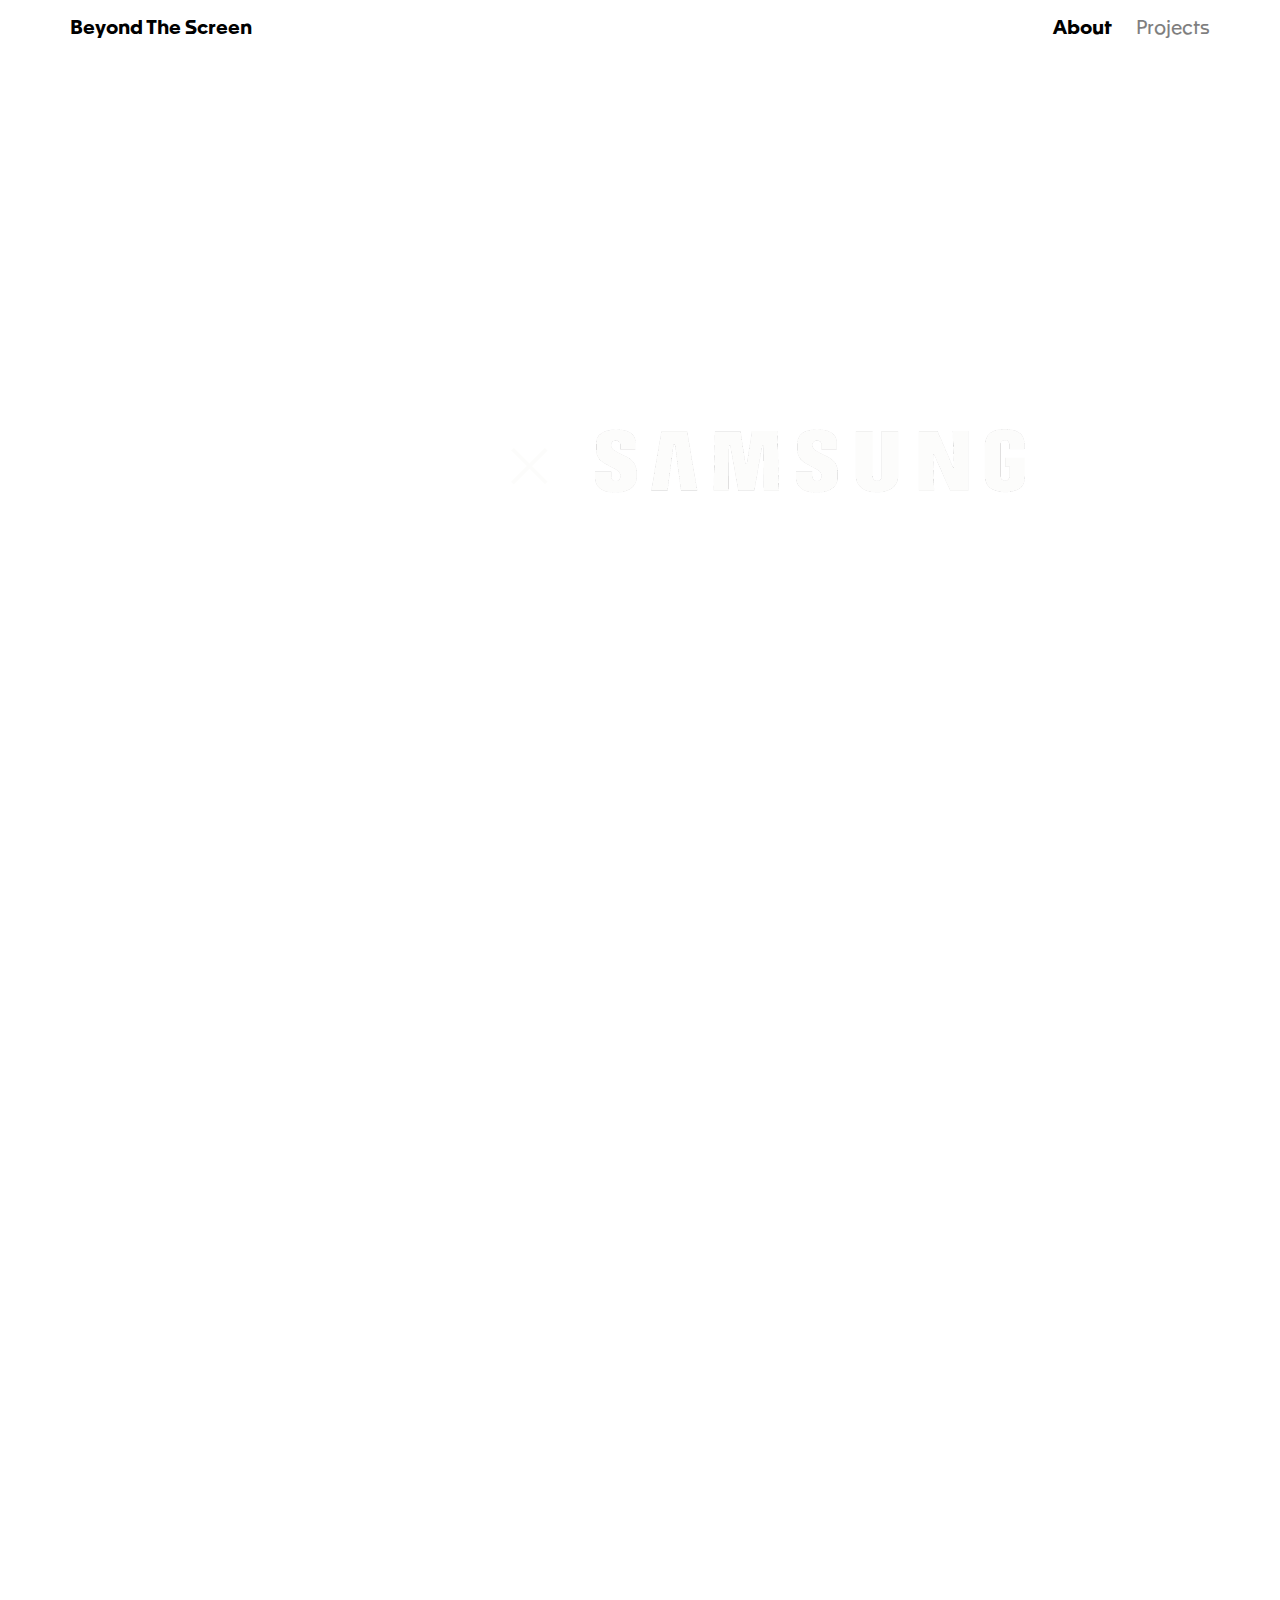
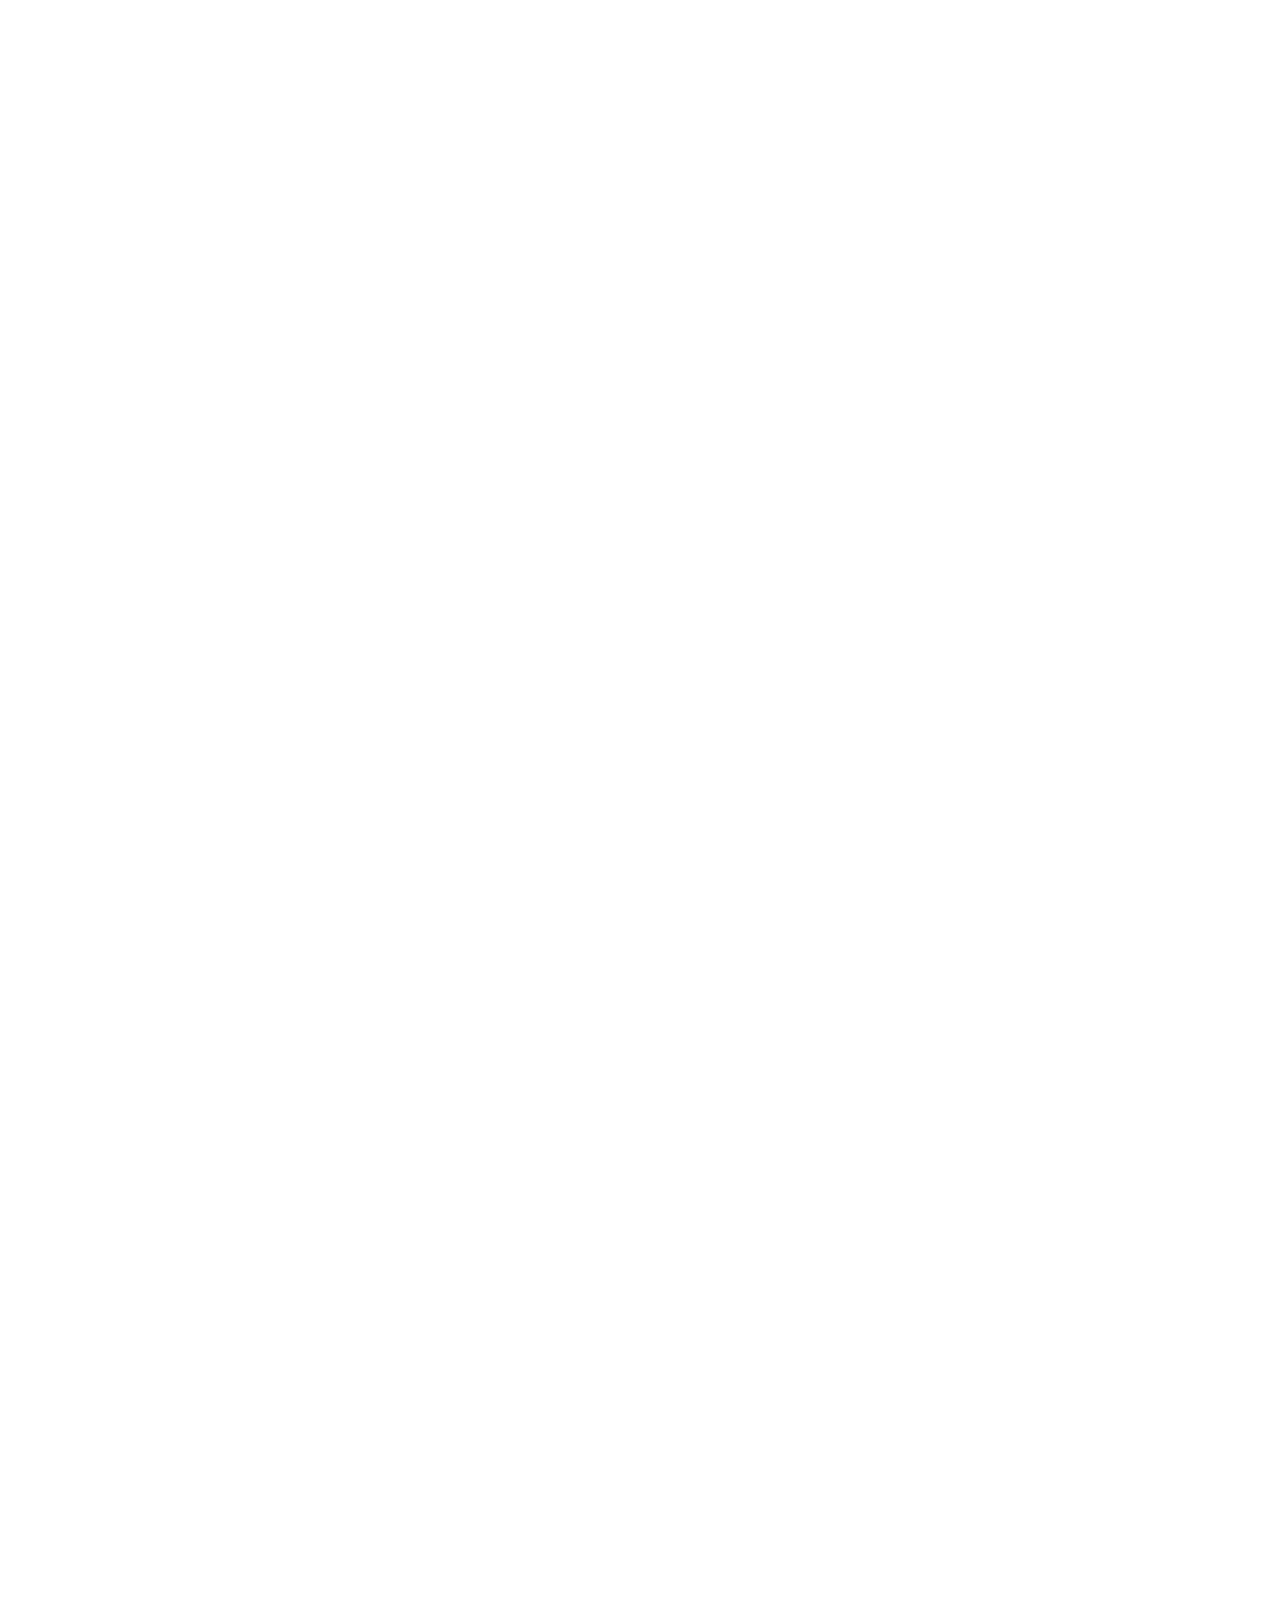
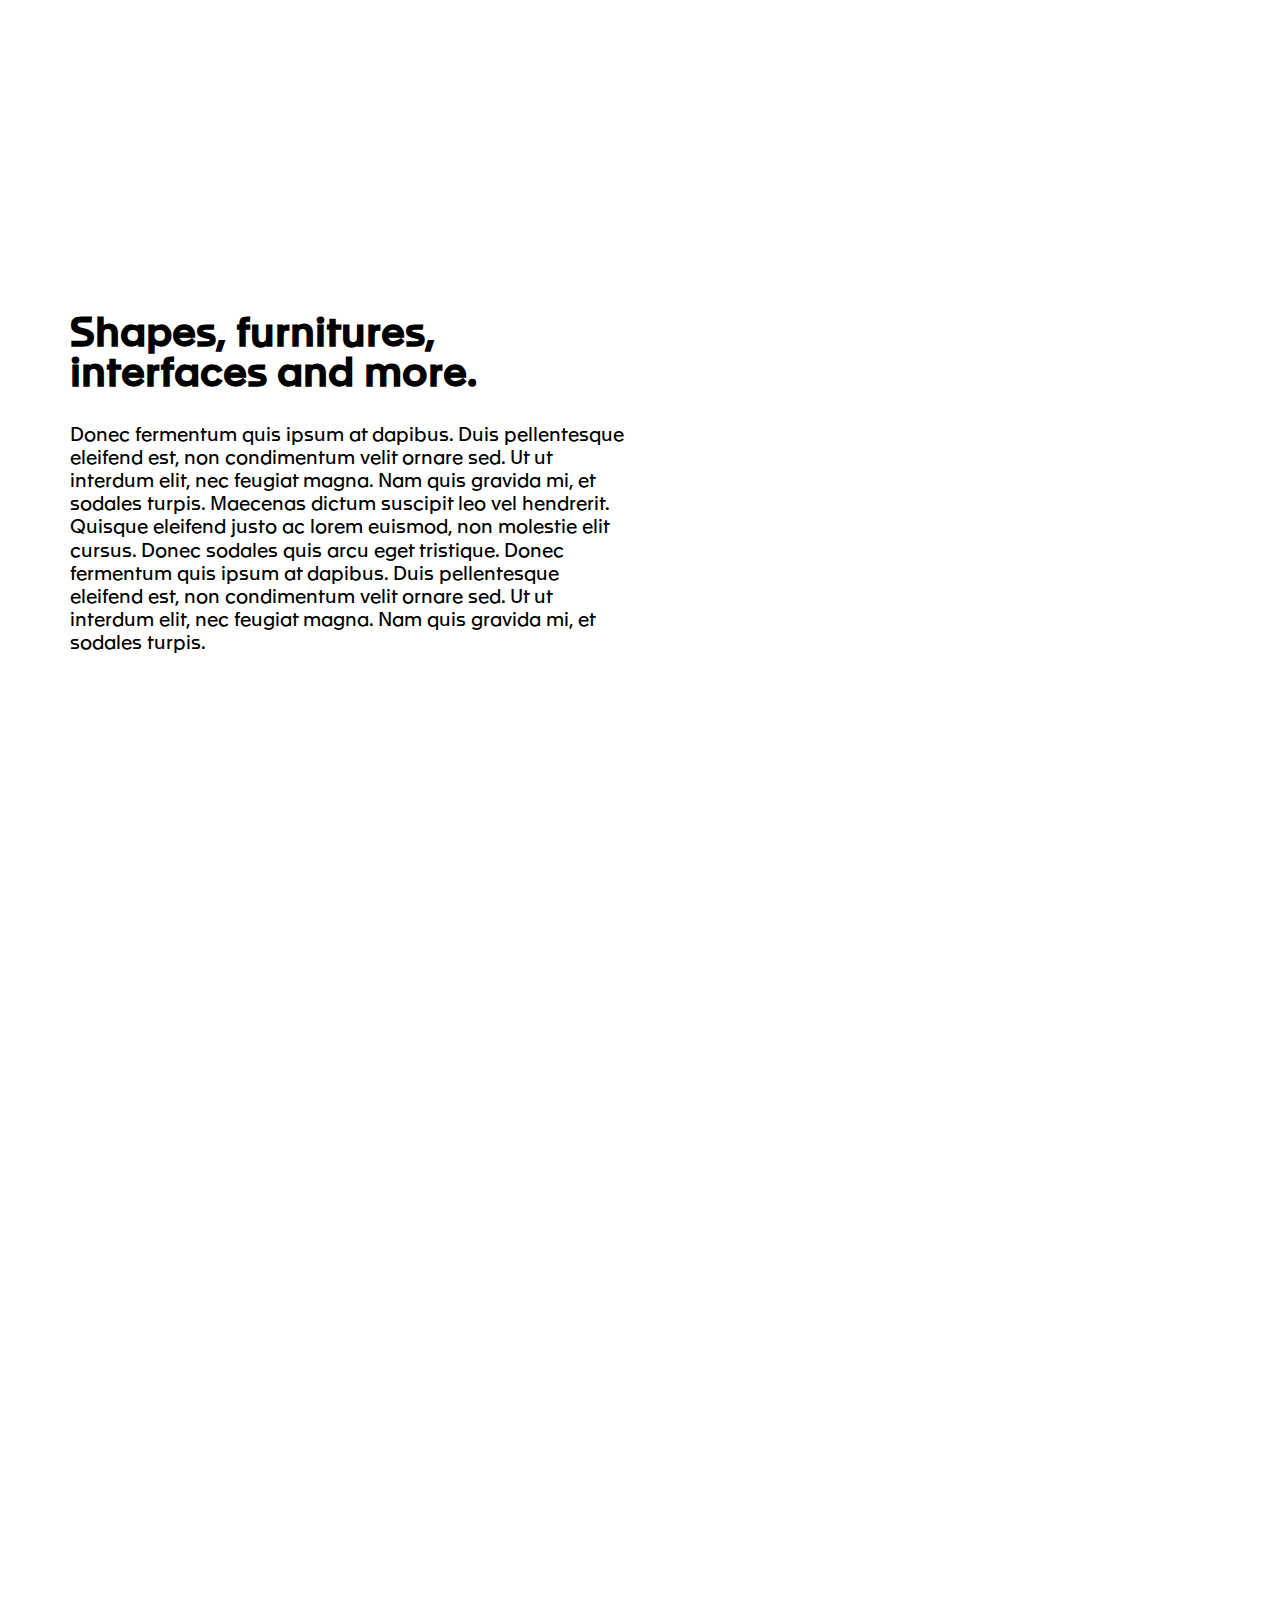
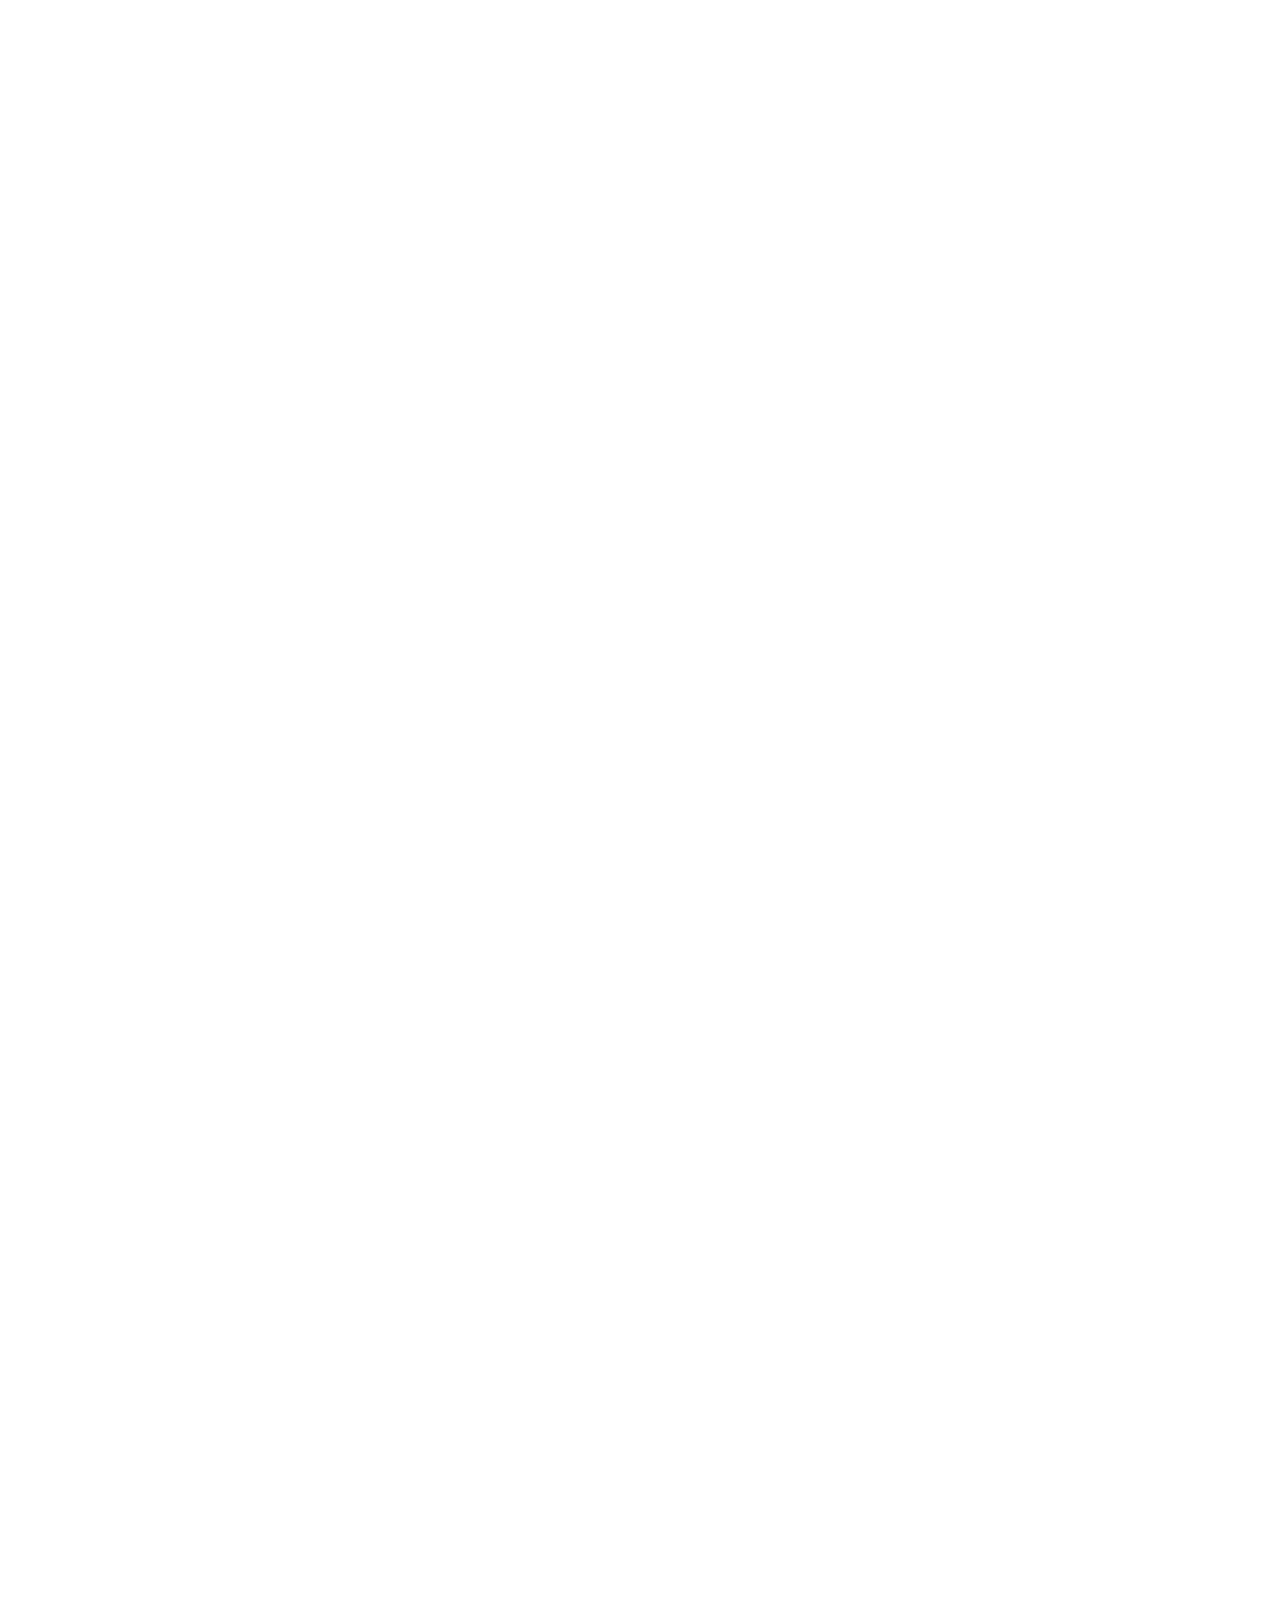
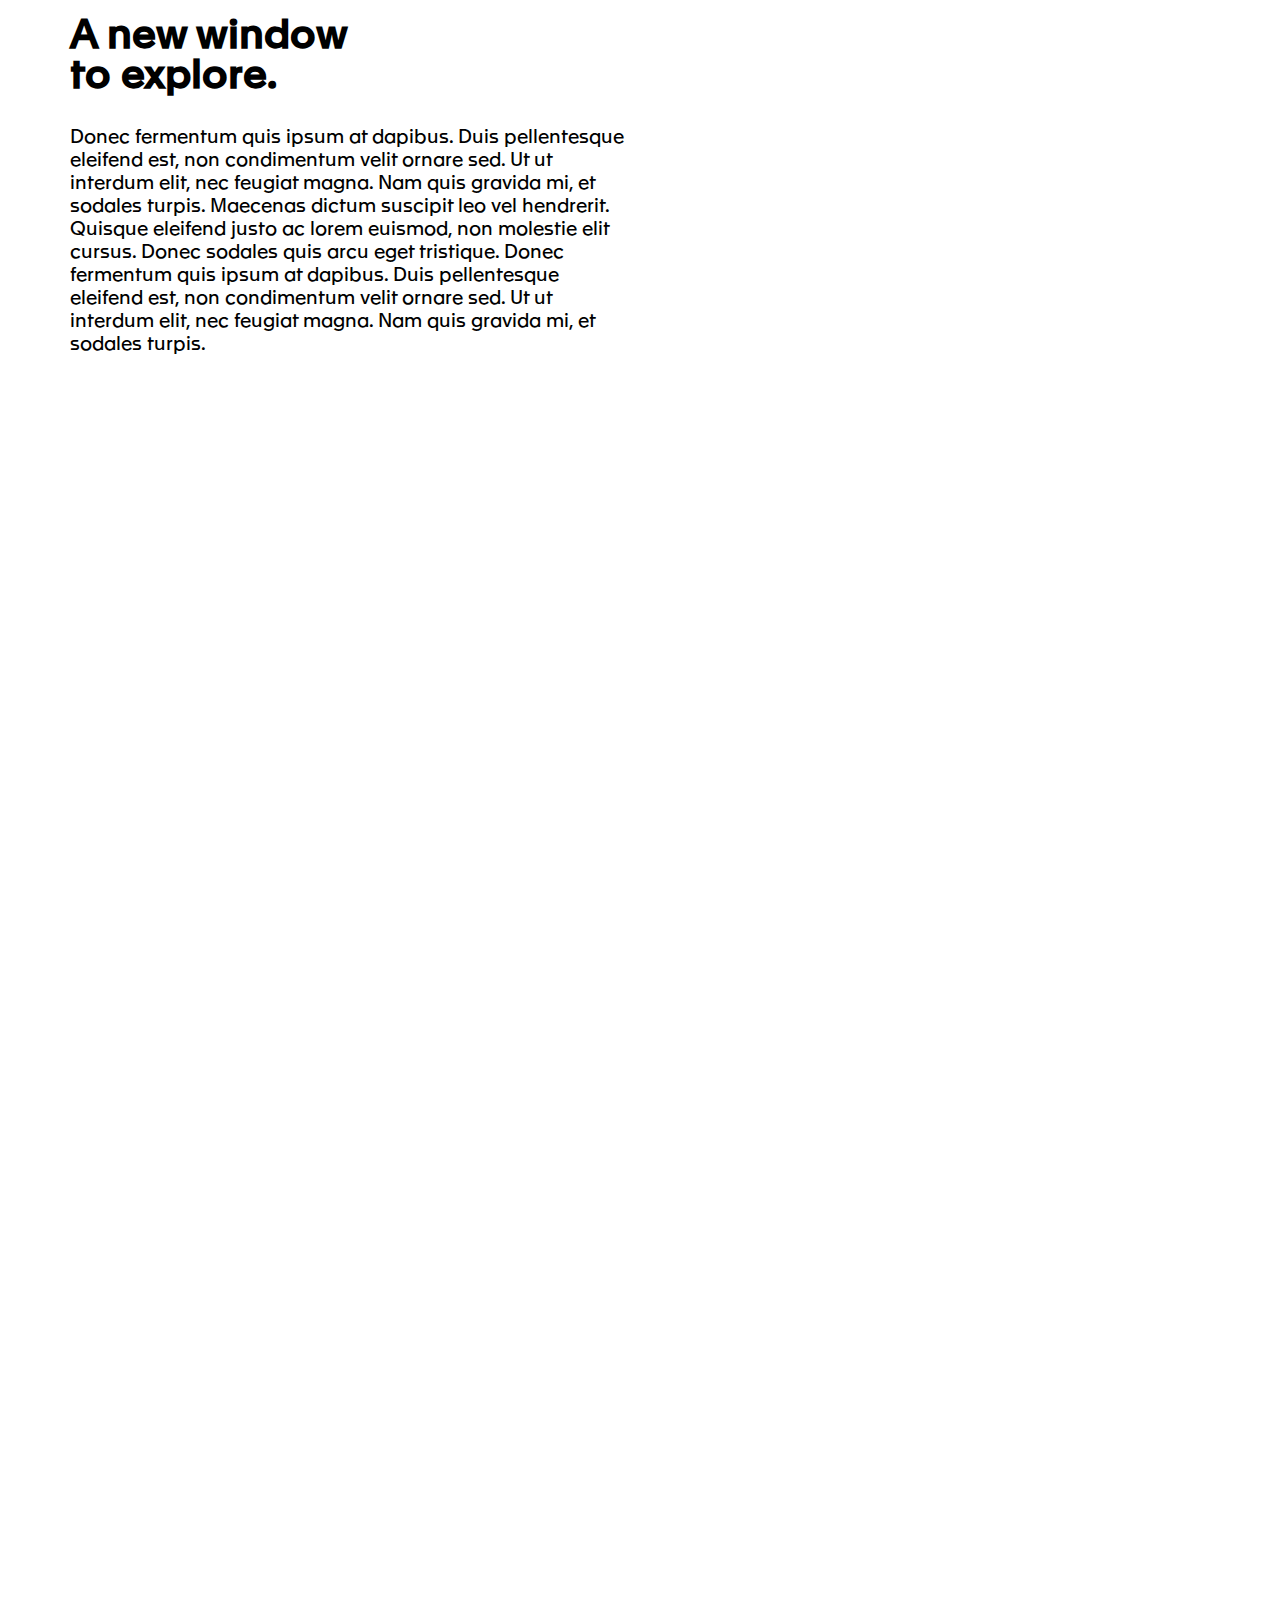
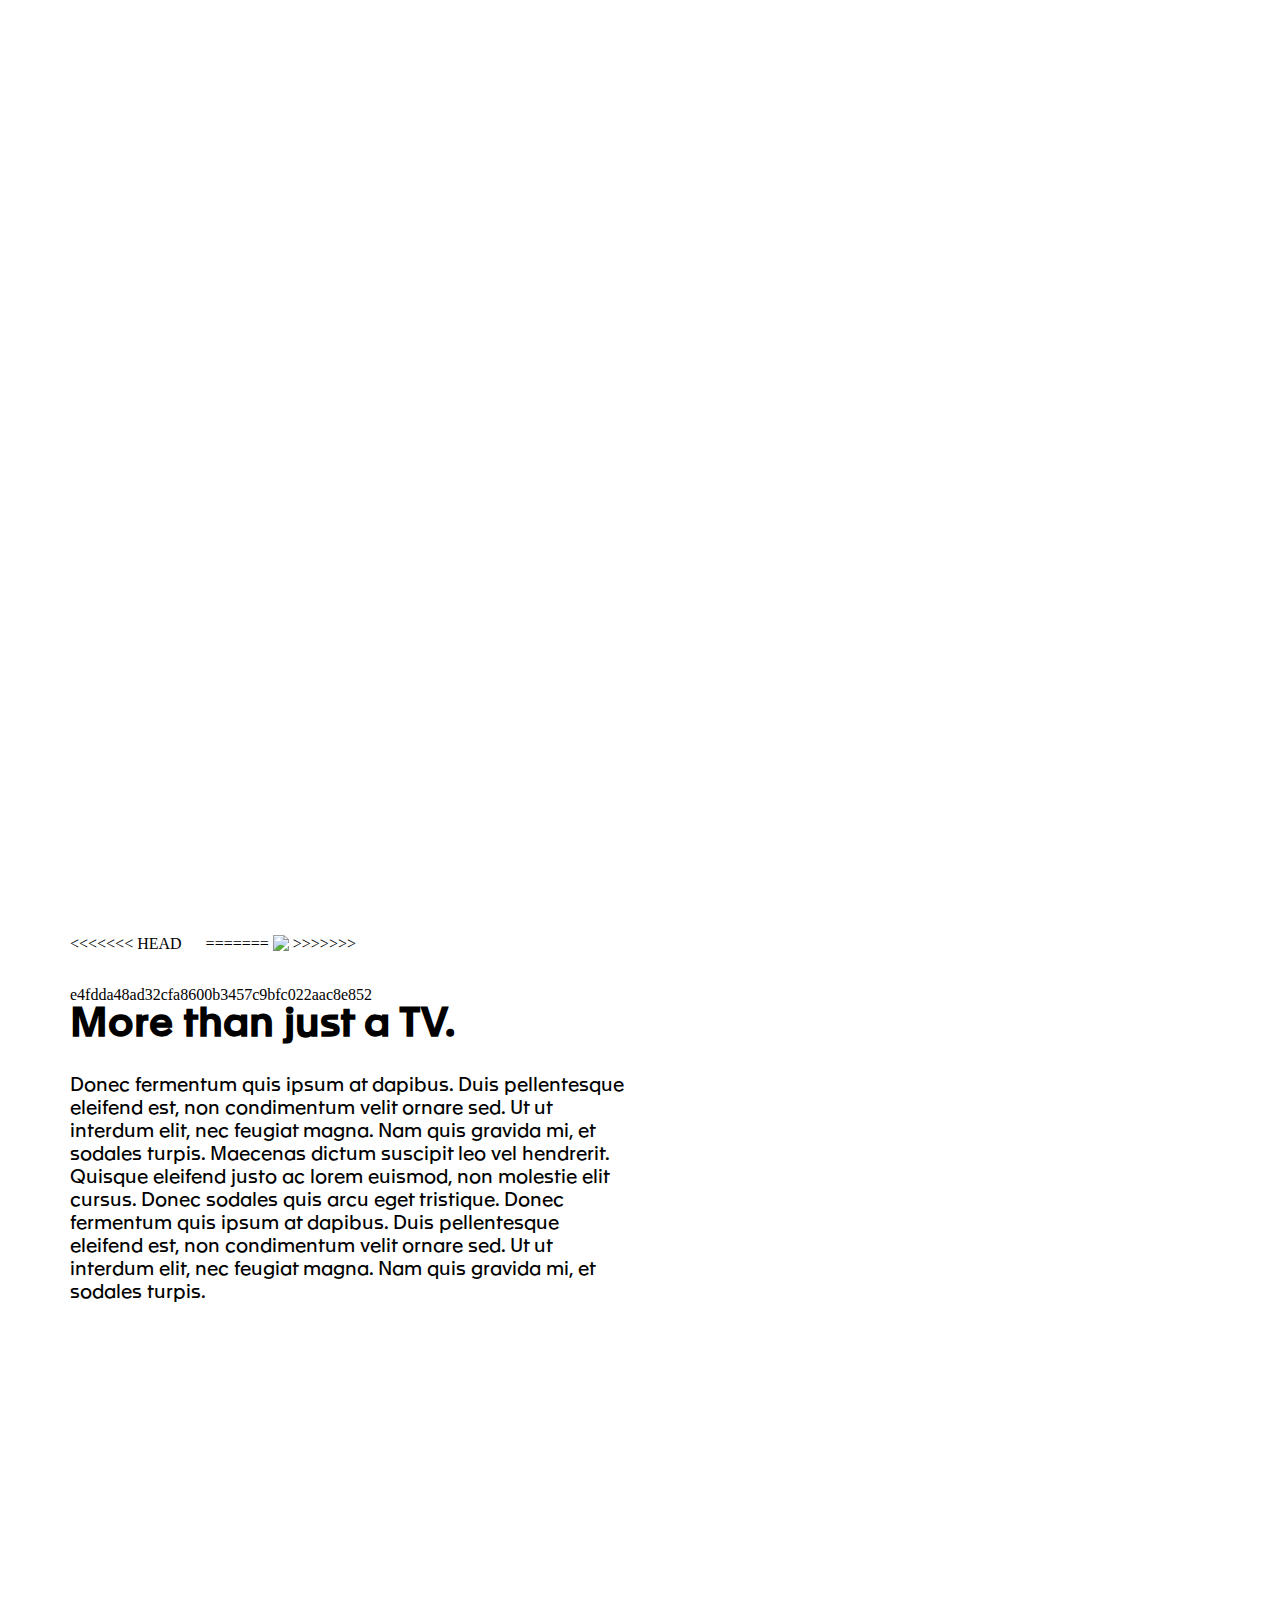
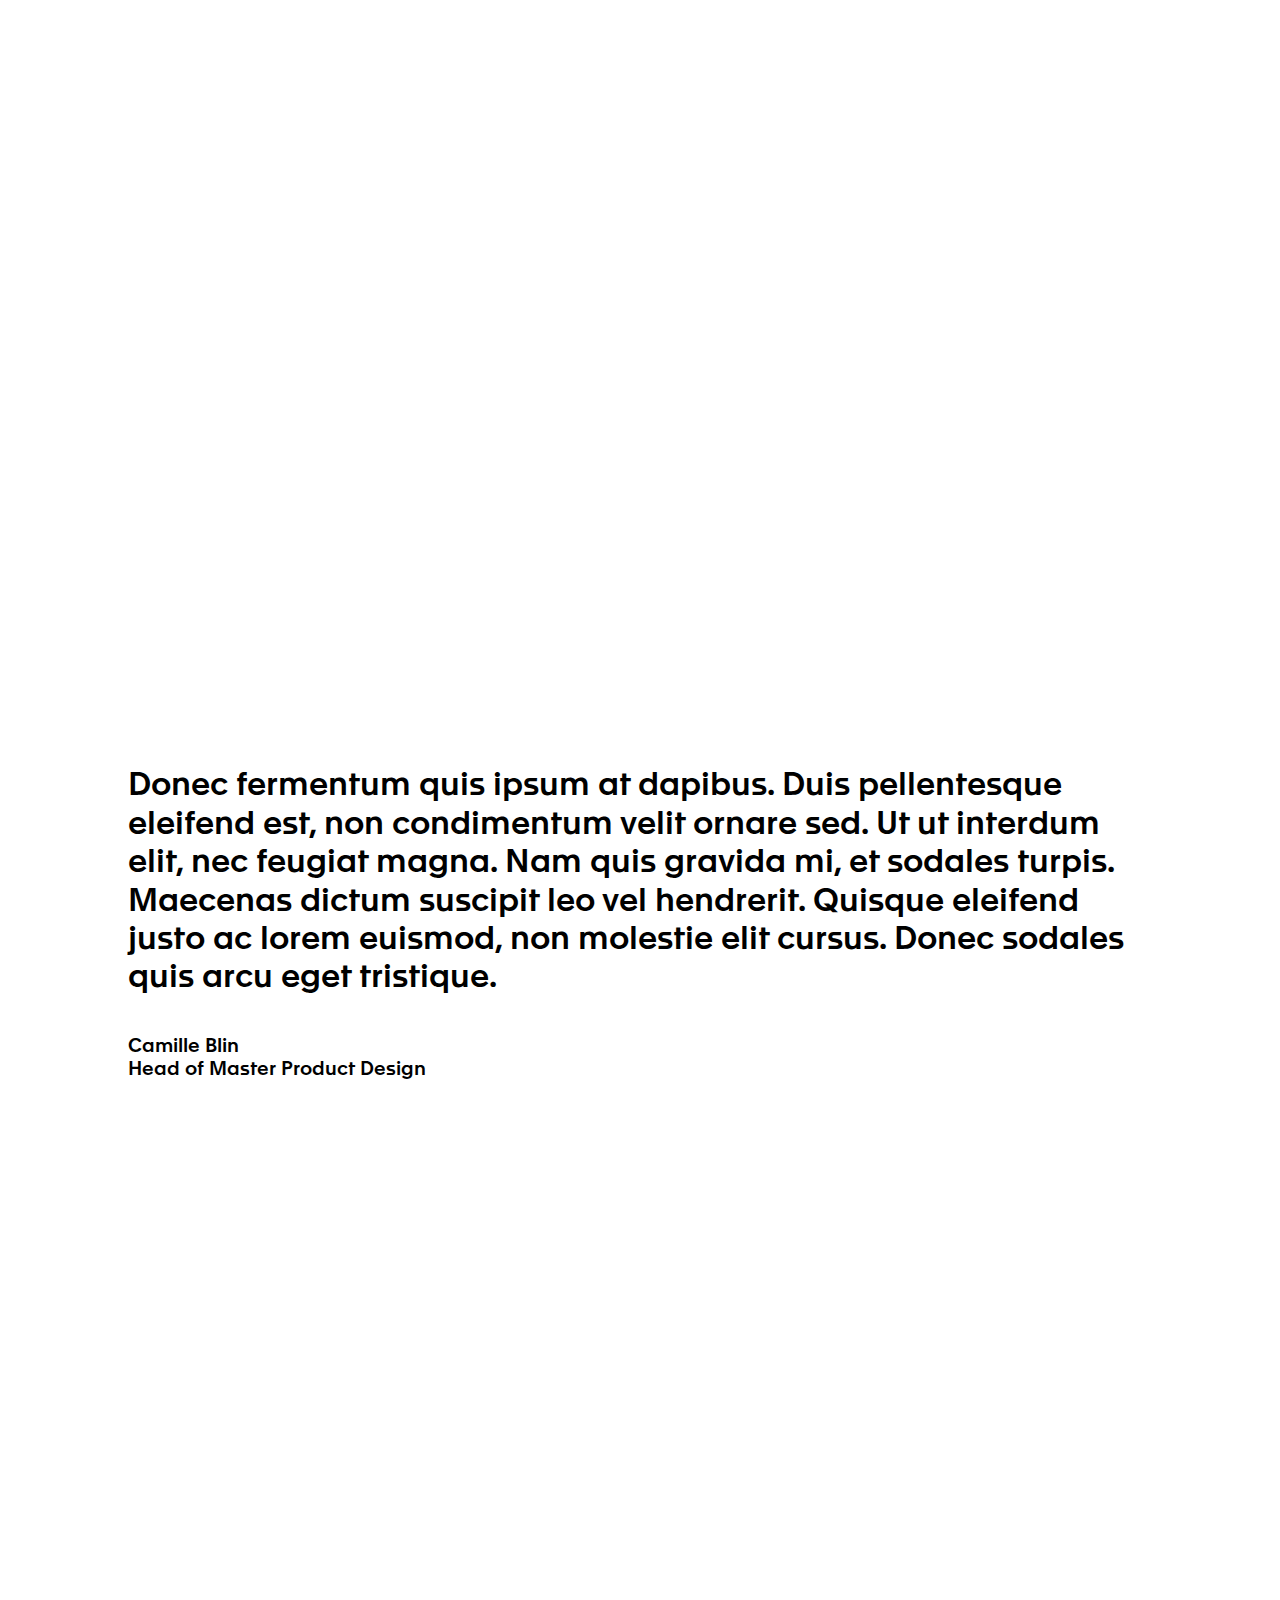
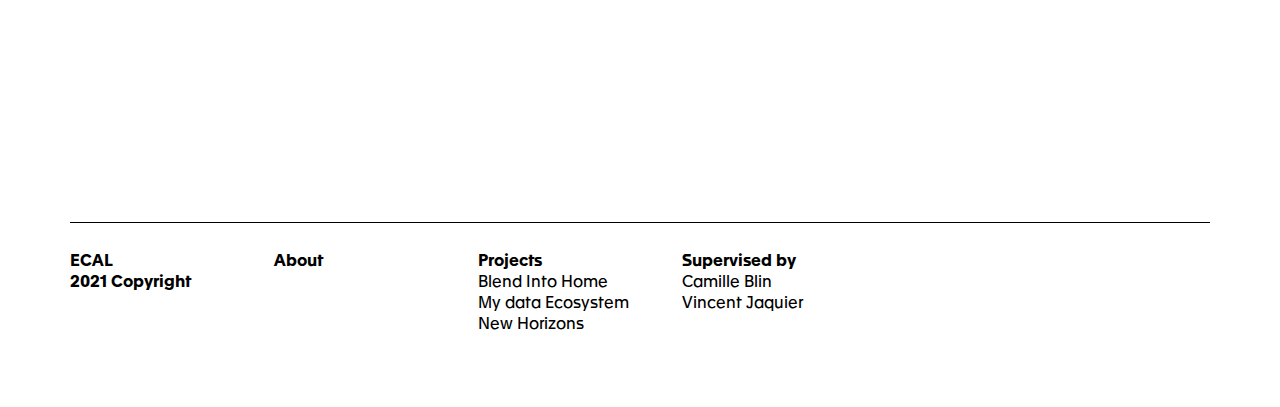
==== commit 705c19f6: "asw" ====
--- a/index.html
+++ b/index.html
@@ -127,7 +127,11 @@
         </section>
         <section class="parts" id="part3">
             <div>
+<<<<<<< HEAD
                 <img class="hidden" src="images/03/Img_01_01.jpg">
+=======
+                <img src="images/03/Img_01_01.jpg">
+>>>>>>> e4fdda48ad32cfa8600b3457c9bfc022aac8e852
                 <h1>More than just a TV.</h1>
                 <p>Donec fermentum quis ipsum at dapibus. Duis pellentesque eleifend est, non condimentum velit ornare sed. Ut ut interdum elit, nec feugiat magna. Nam quis gravida mi, et sodales turpis. Maecenas dictum suscipit leo vel hendrerit. Quisque eleifend justo ac lorem euismod, non molestie elit cursus. Donec sodales quis arcu eget tristique. Donec fermentum quis ipsum at dapibus. Duis pellentesque eleifend est, non condimentum velit ornare sed. Ut ut interdum elit, nec feugiat magna. Nam quis gravida mi, et sodales turpis.</p>
                 <img class="hidden" src="images/03/Img_01_02.jpg">
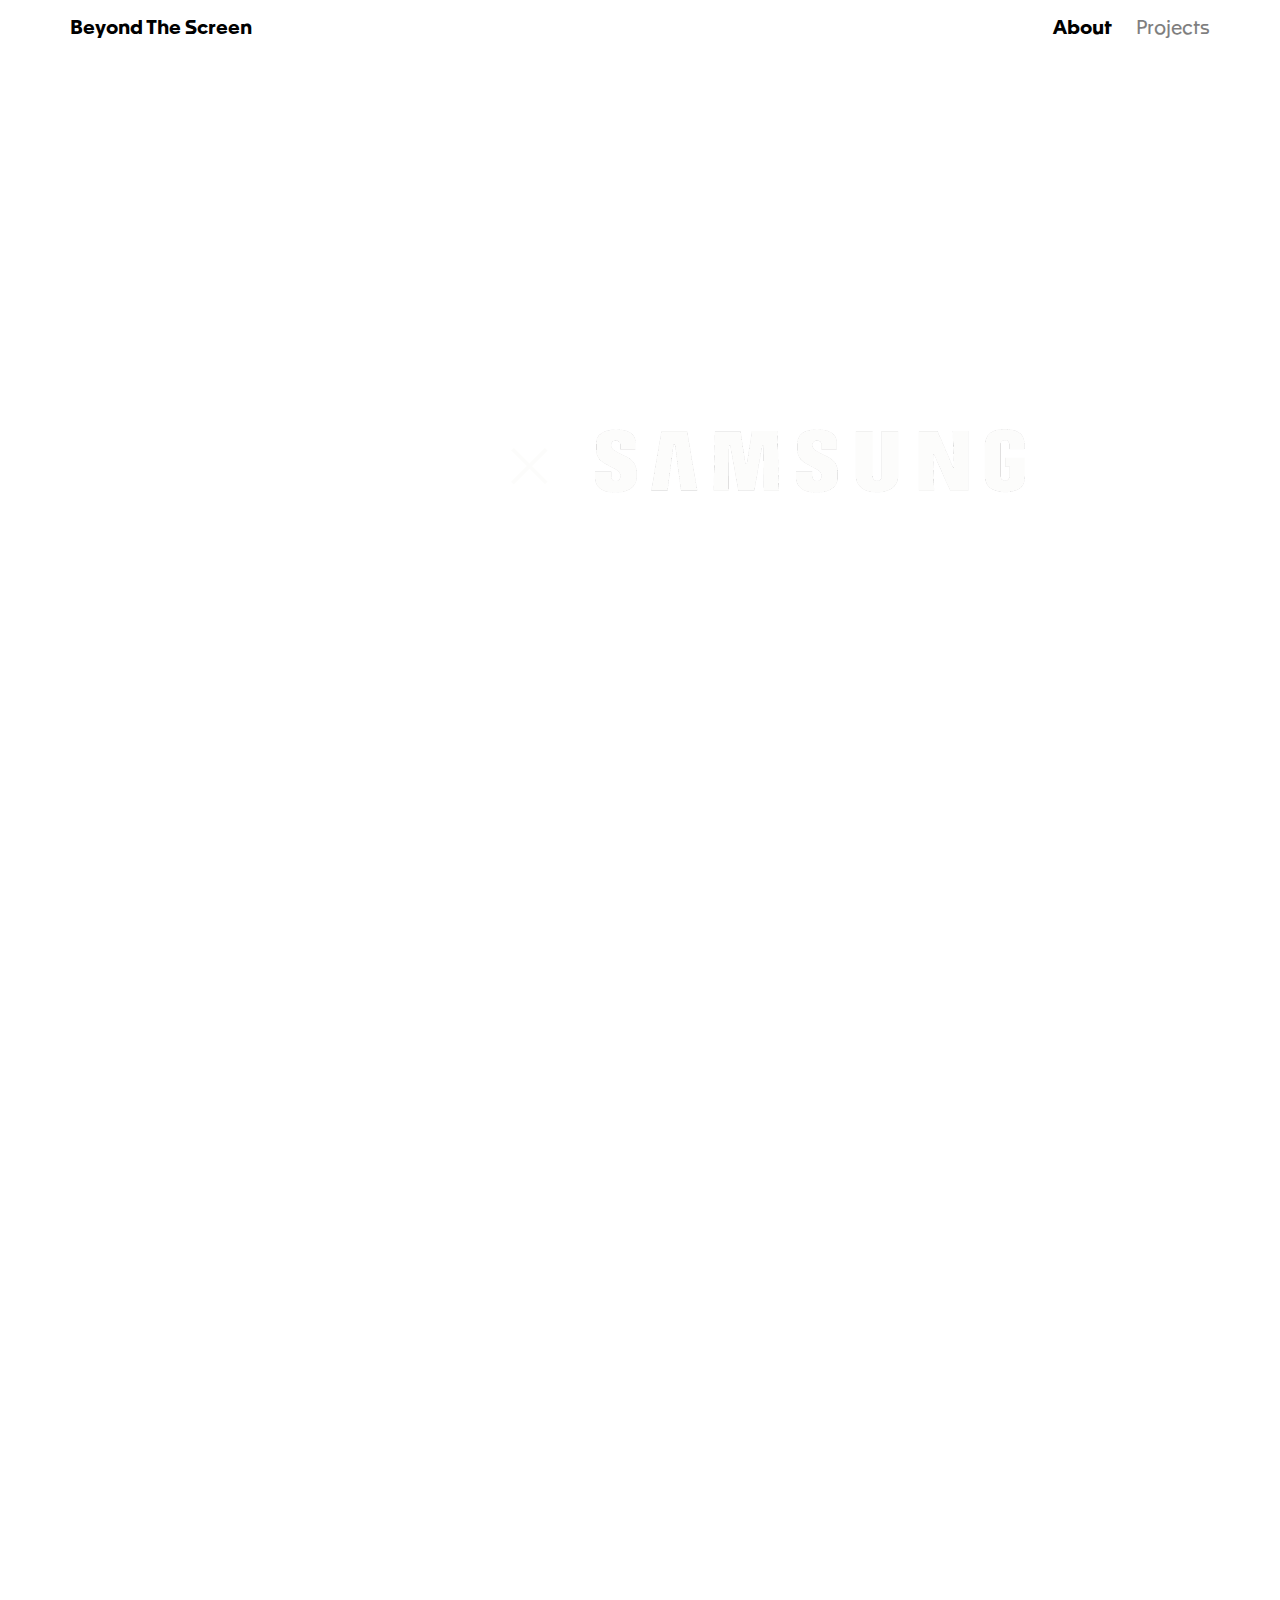
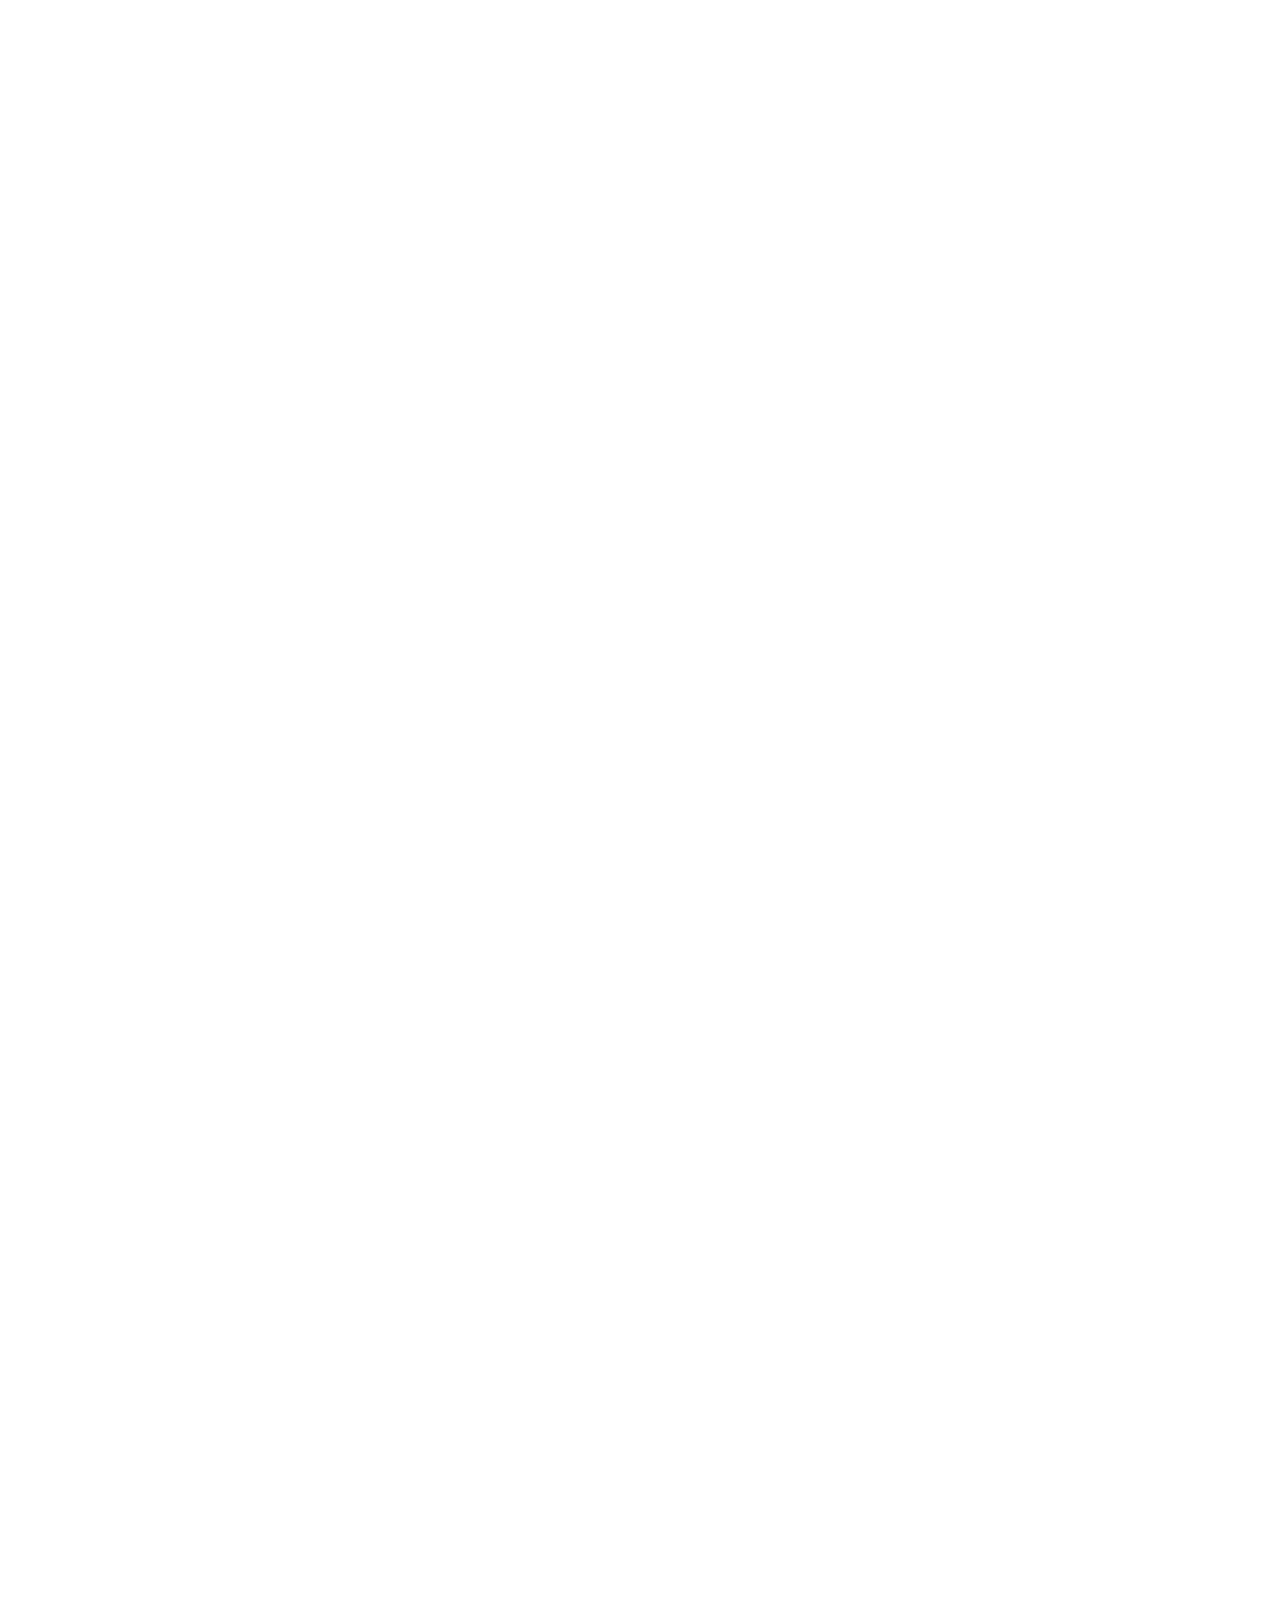
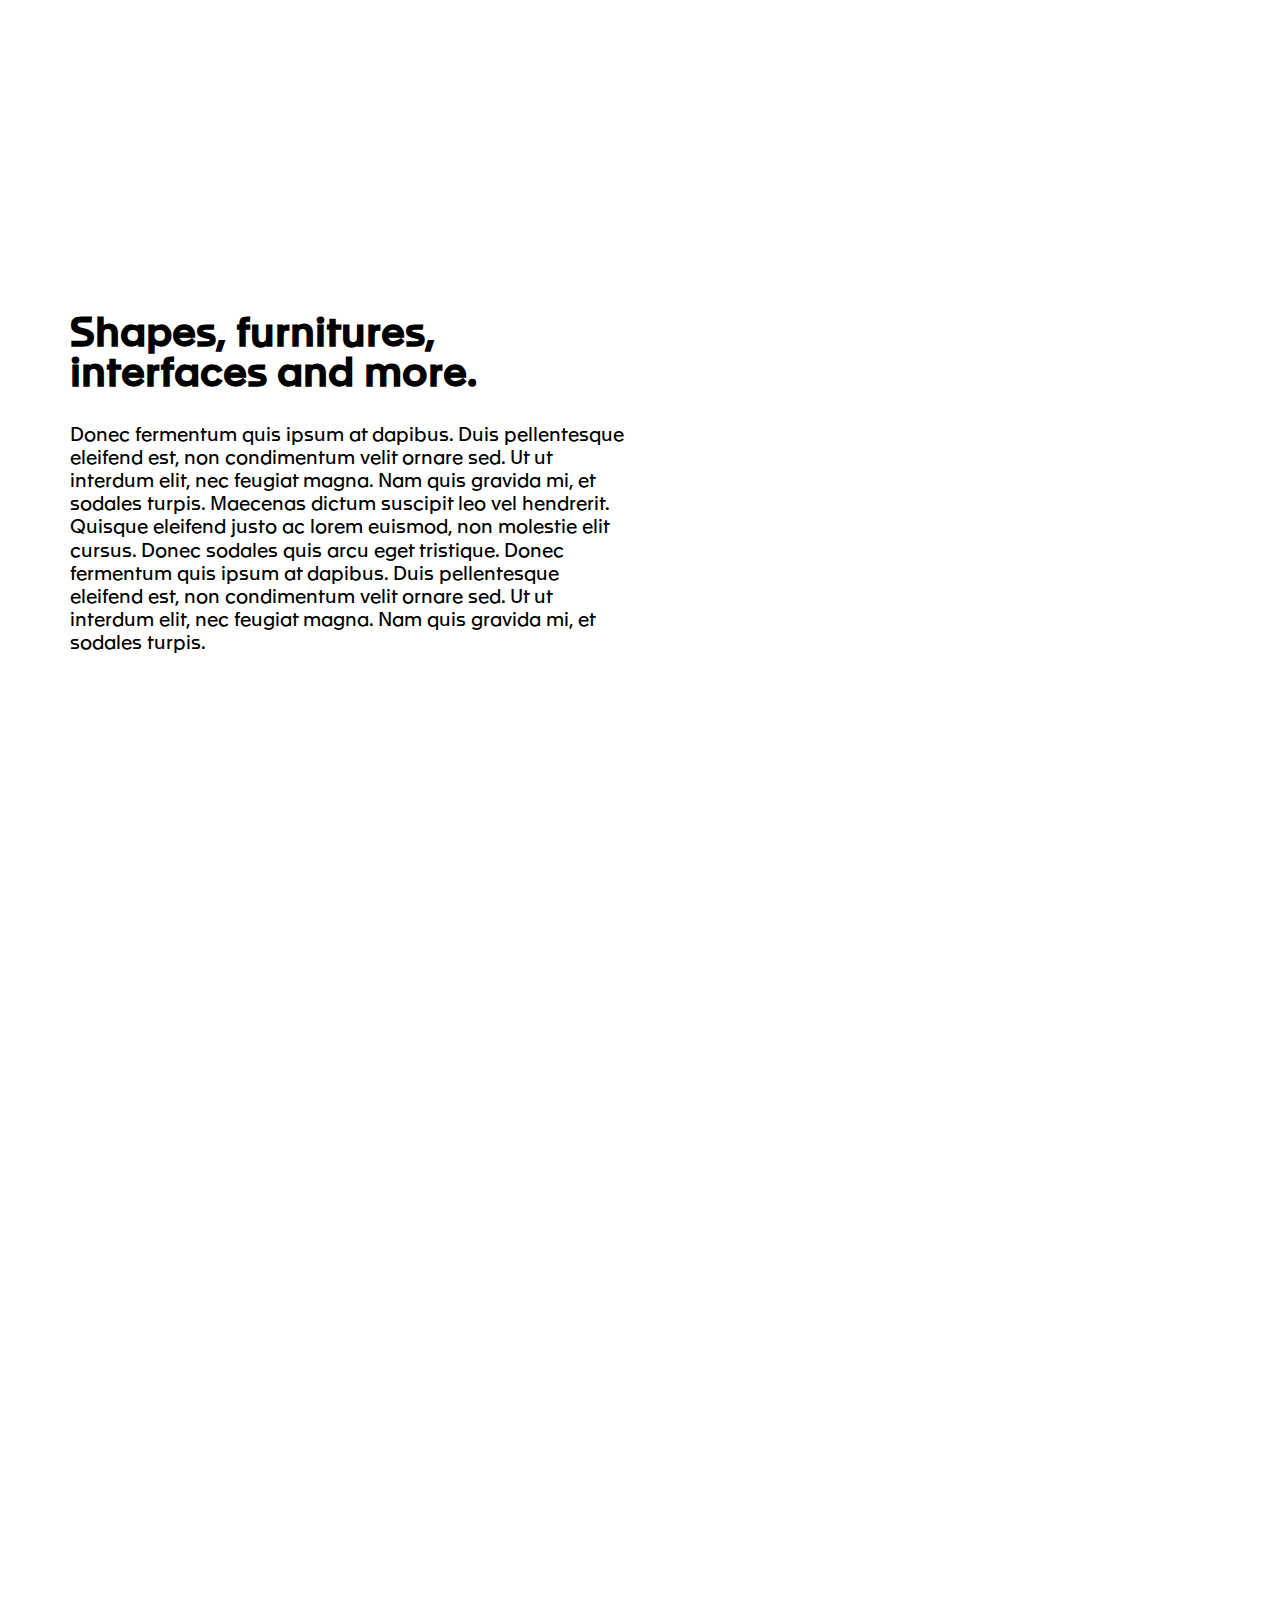
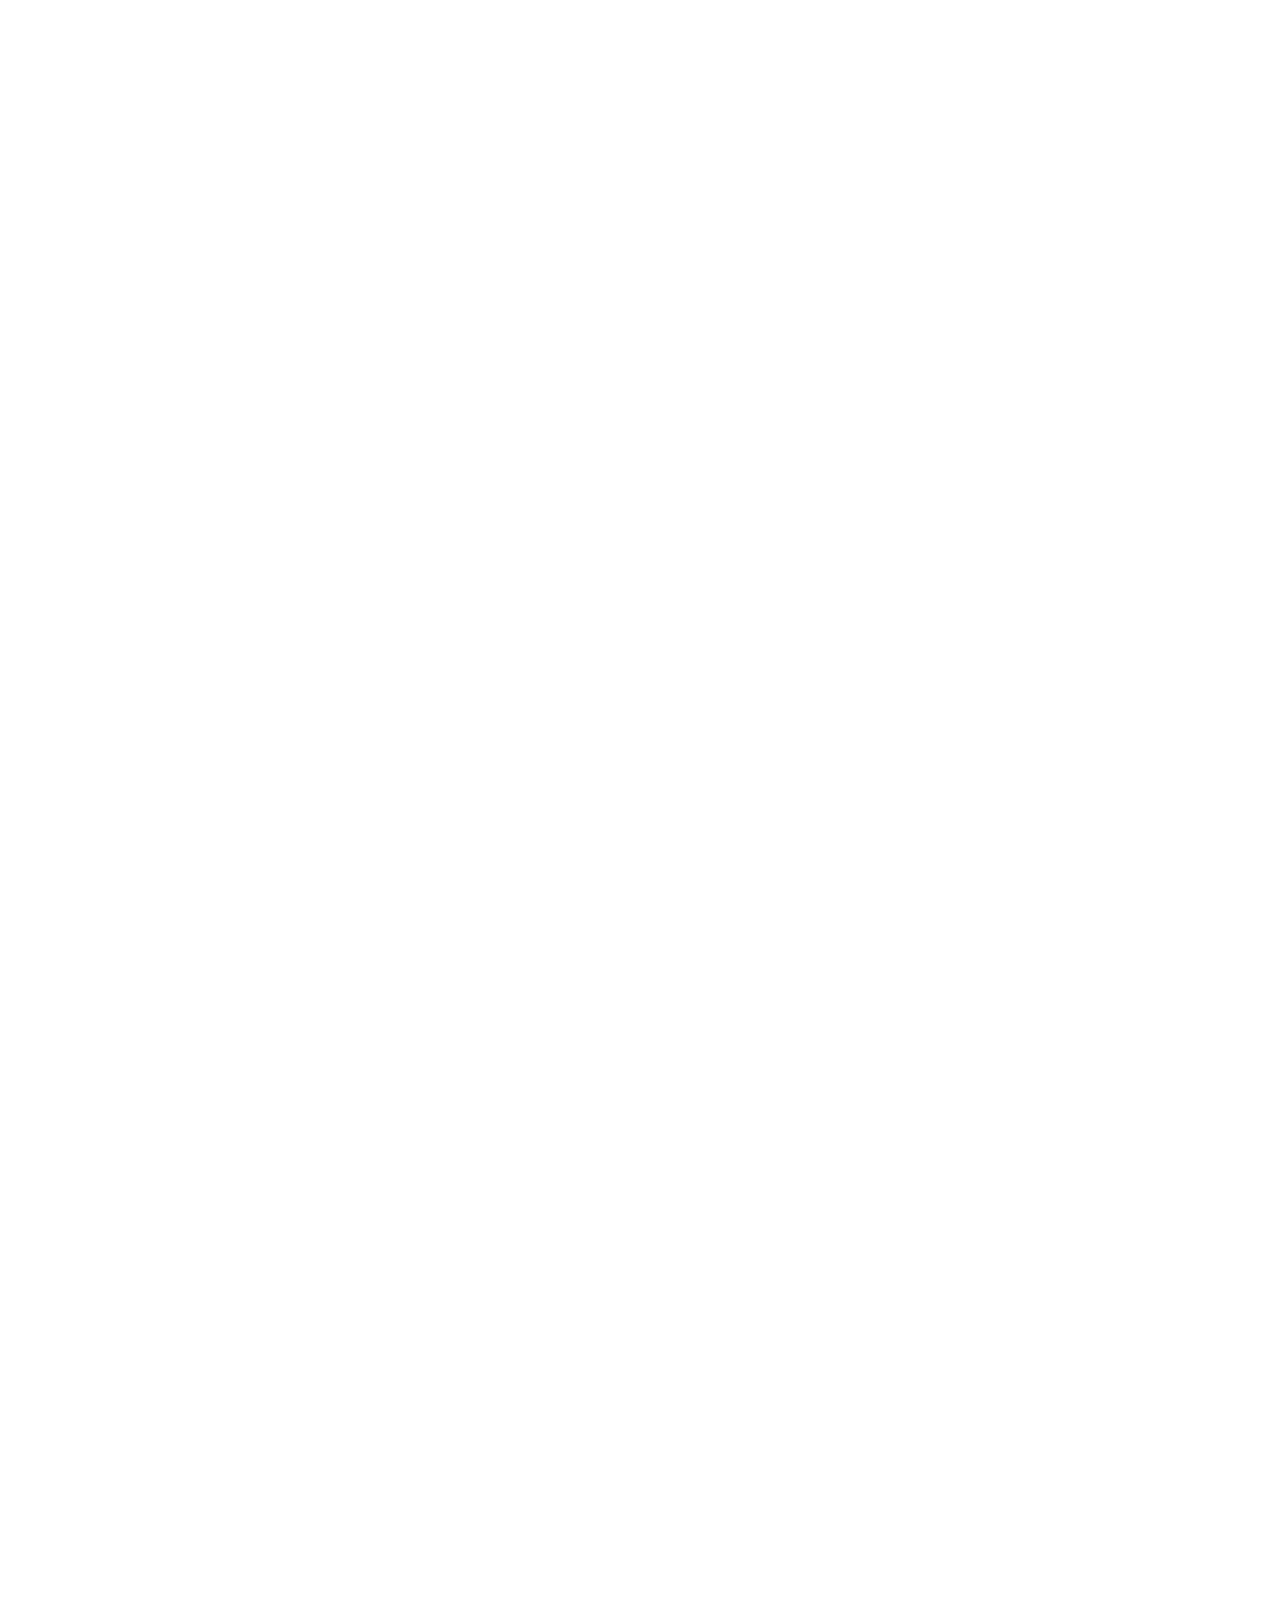
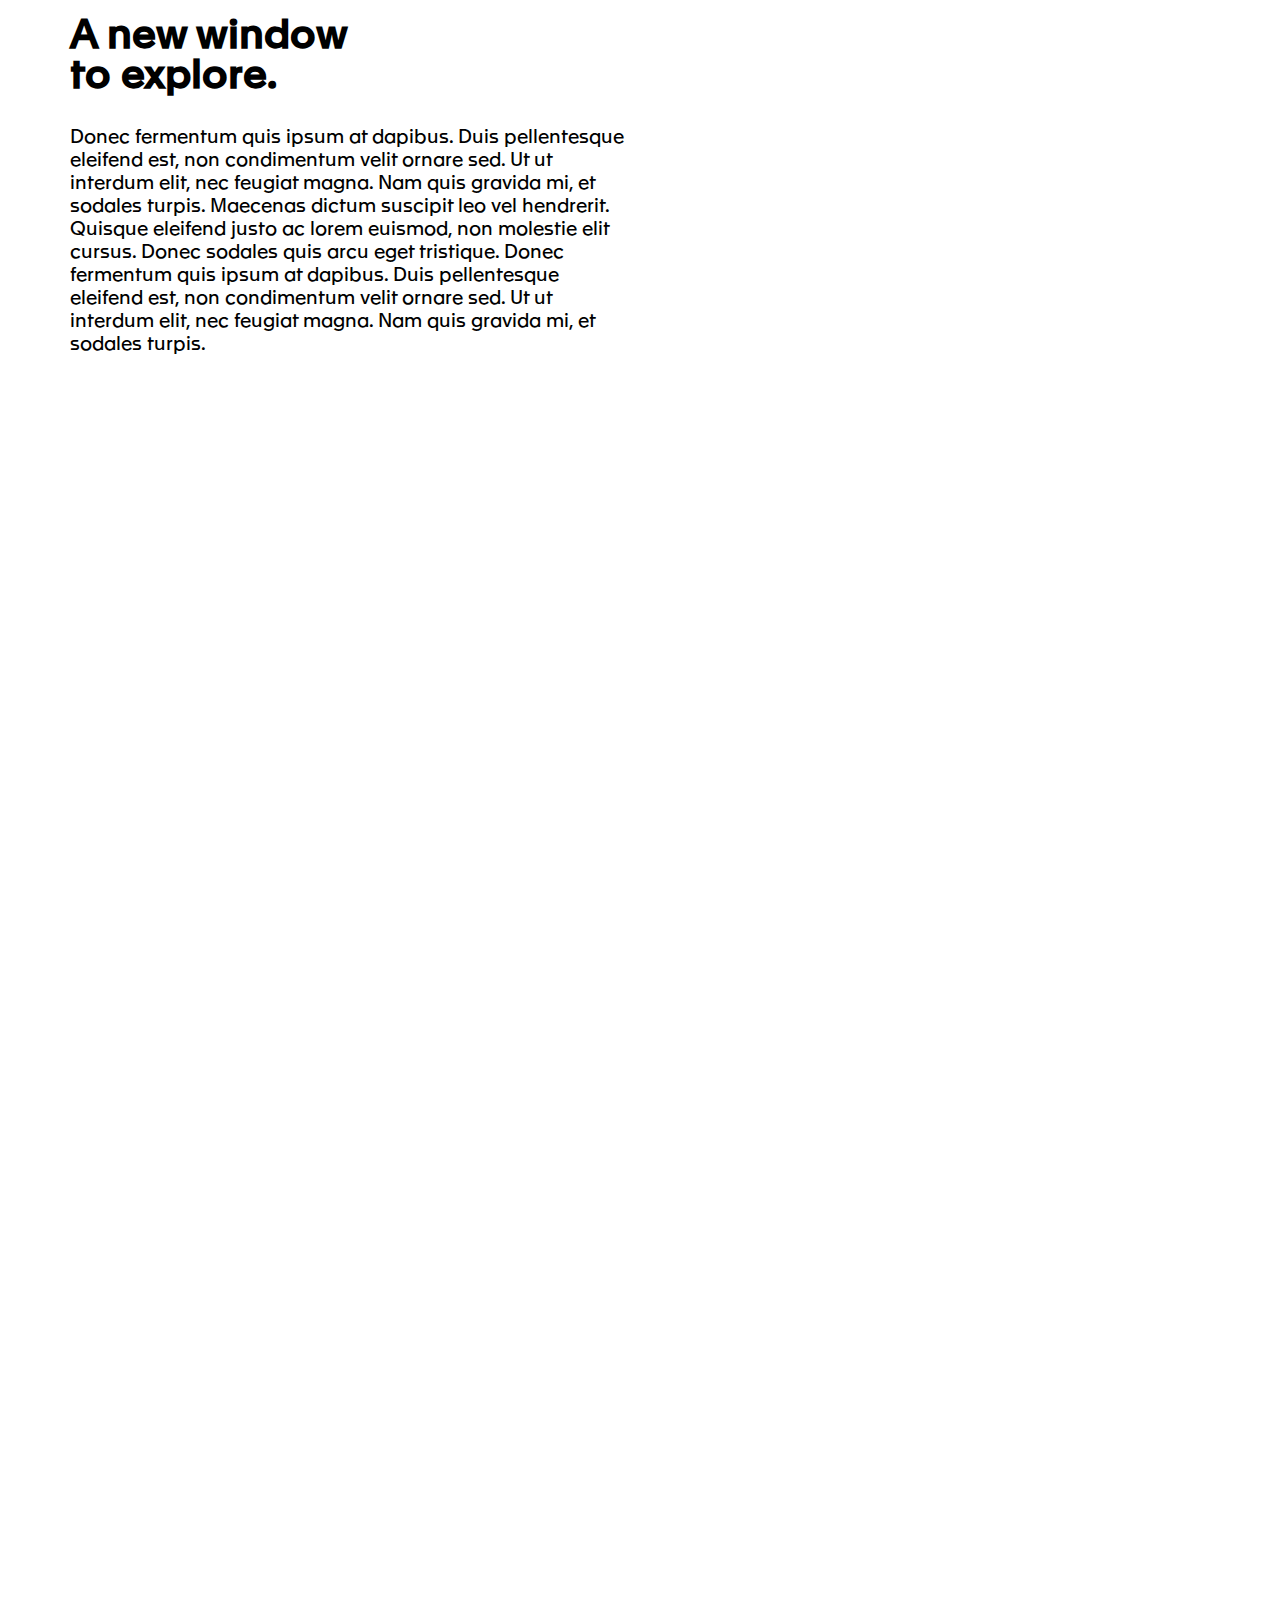
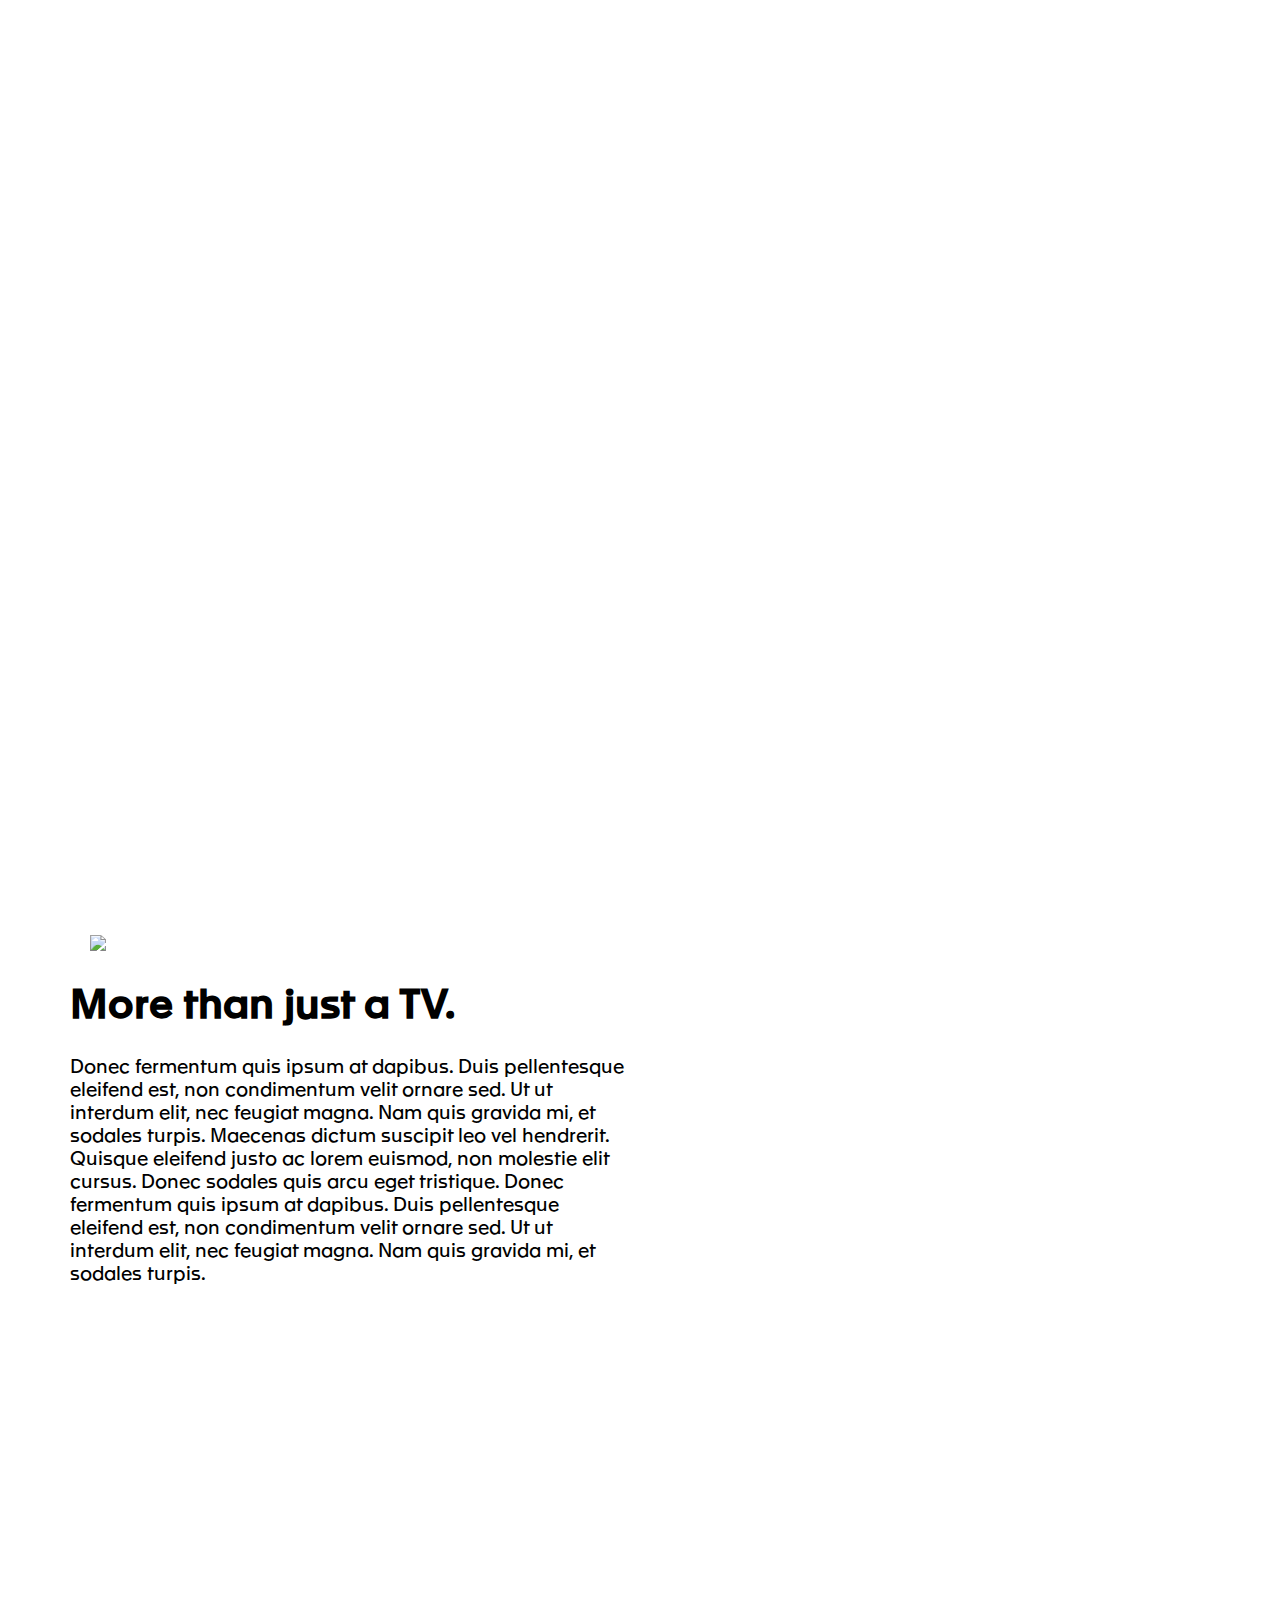
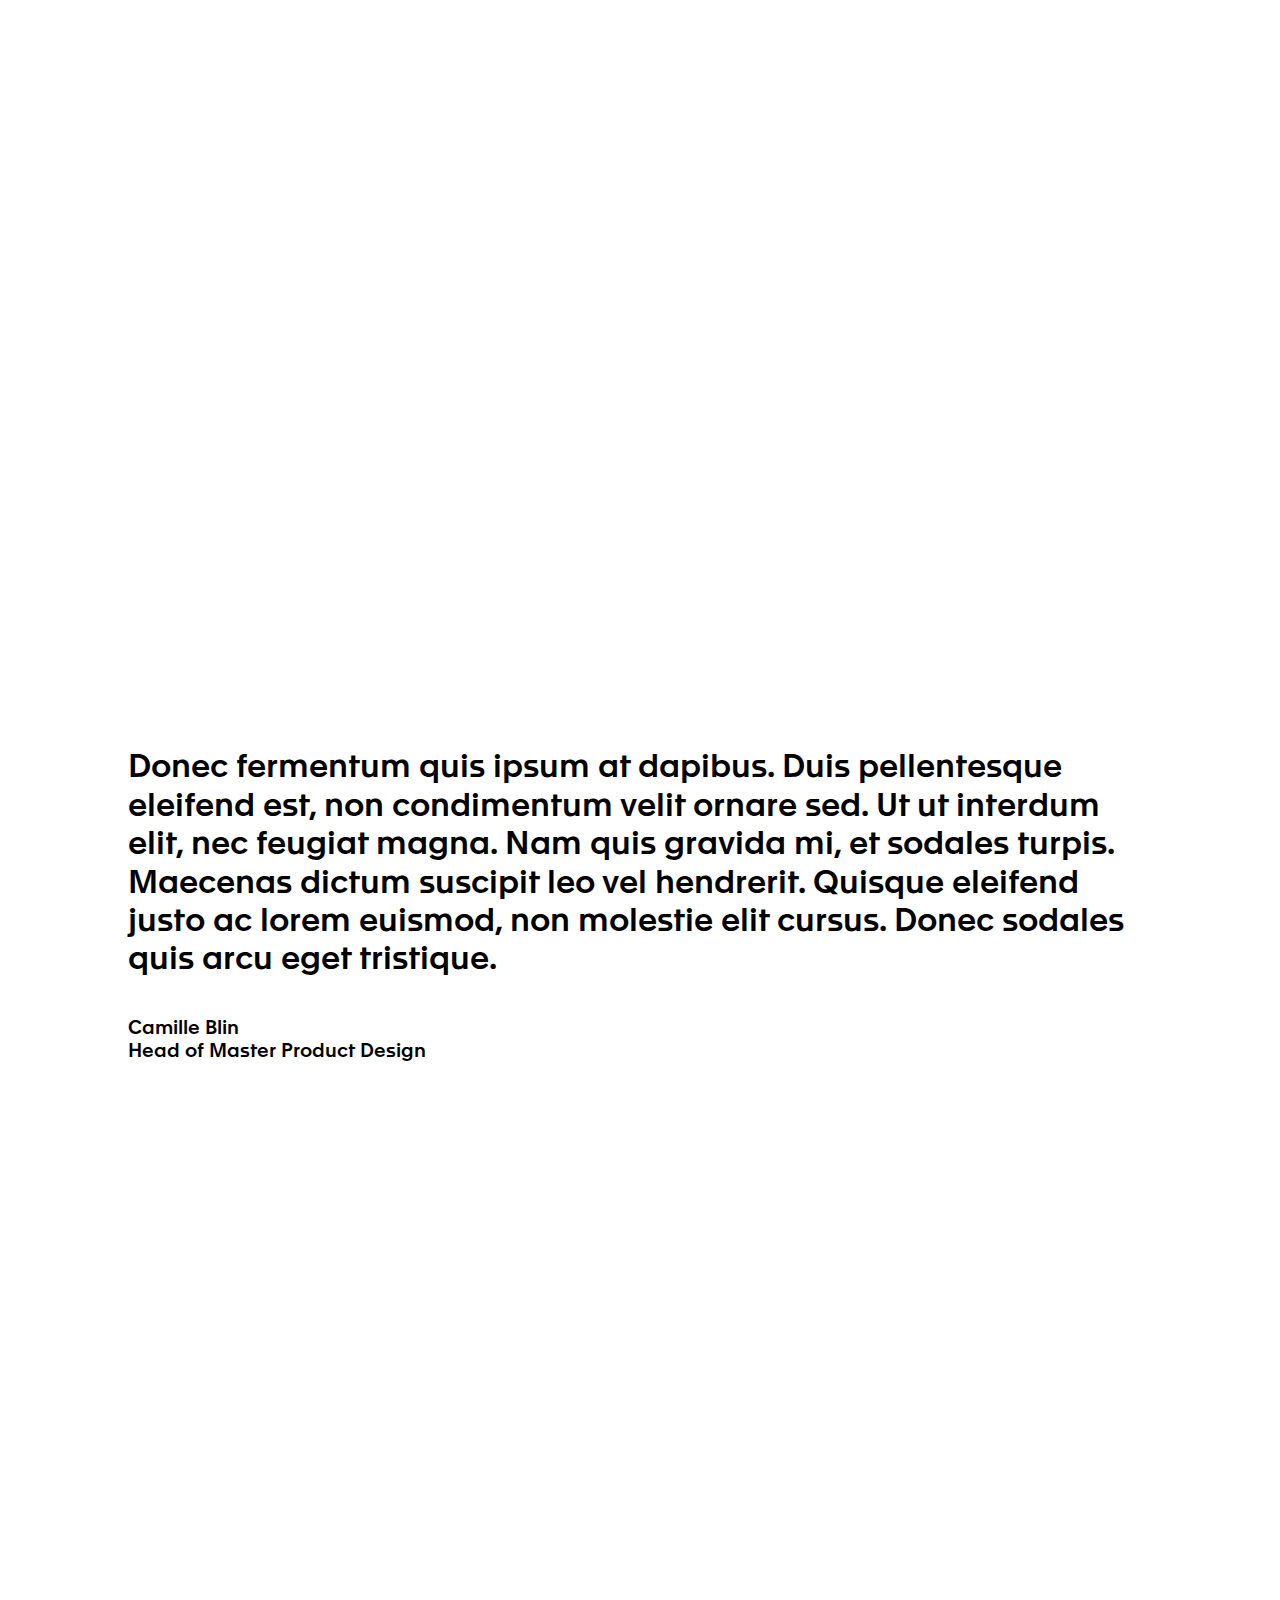
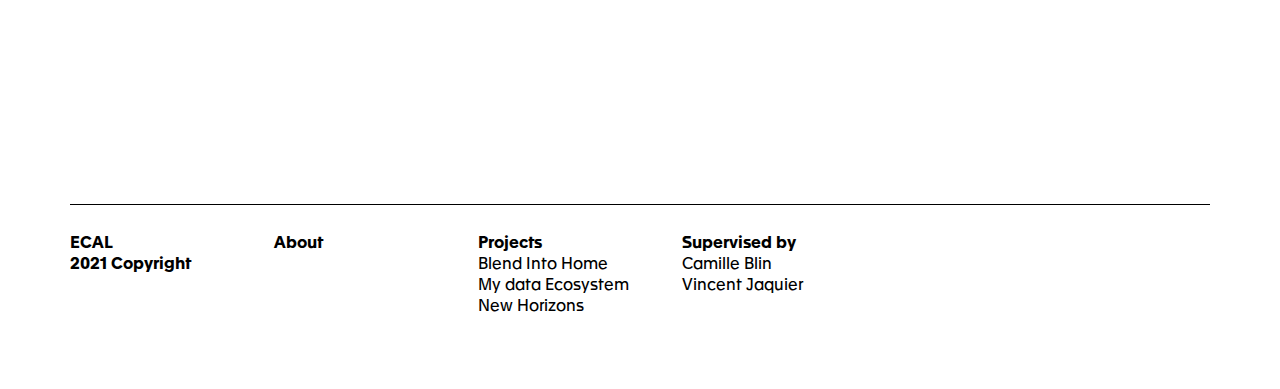
==== commit 0591701c: "asw" ====
--- a/index.html
+++ b/index.html
@@ -118,7 +118,7 @@
         <!--   PARTIE 03   -->
         
         <section class="videoFS">
-            <video muted autoplay loop>x1
+            <video muted autoplay loop>
                 <source src="https://player.vimeo.com/external/500774021.hd.mp4?s=a84695c0062f254474abf4361a759567a1cde7b0&profile_id=175" type="video/mp4">
             </video>
             <div class="VideoTitle">
@@ -127,11 +127,8 @@
         </section>
         <section class="parts" id="part3">
             <div>
-<<<<<<< HEAD
                 <img class="hidden" src="images/03/Img_01_01.jpg">
-=======
                 <img src="images/03/Img_01_01.jpg">
->>>>>>> e4fdda48ad32cfa8600b3457c9bfc022aac8e852
                 <h1>More than just a TV.</h1>
                 <p>Donec fermentum quis ipsum at dapibus. Duis pellentesque eleifend est, non condimentum velit ornare sed. Ut ut interdum elit, nec feugiat magna. Nam quis gravida mi, et sodales turpis. Maecenas dictum suscipit leo vel hendrerit. Quisque eleifend justo ac lorem euismod, non molestie elit cursus. Donec sodales quis arcu eget tristique. Donec fermentum quis ipsum at dapibus. Duis pellentesque eleifend est, non condimentum velit ornare sed. Ut ut interdum elit, nec feugiat magna. Nam quis gravida mi, et sodales turpis.</p>
                 <img class="hidden" src="images/03/Img_01_02.jpg">
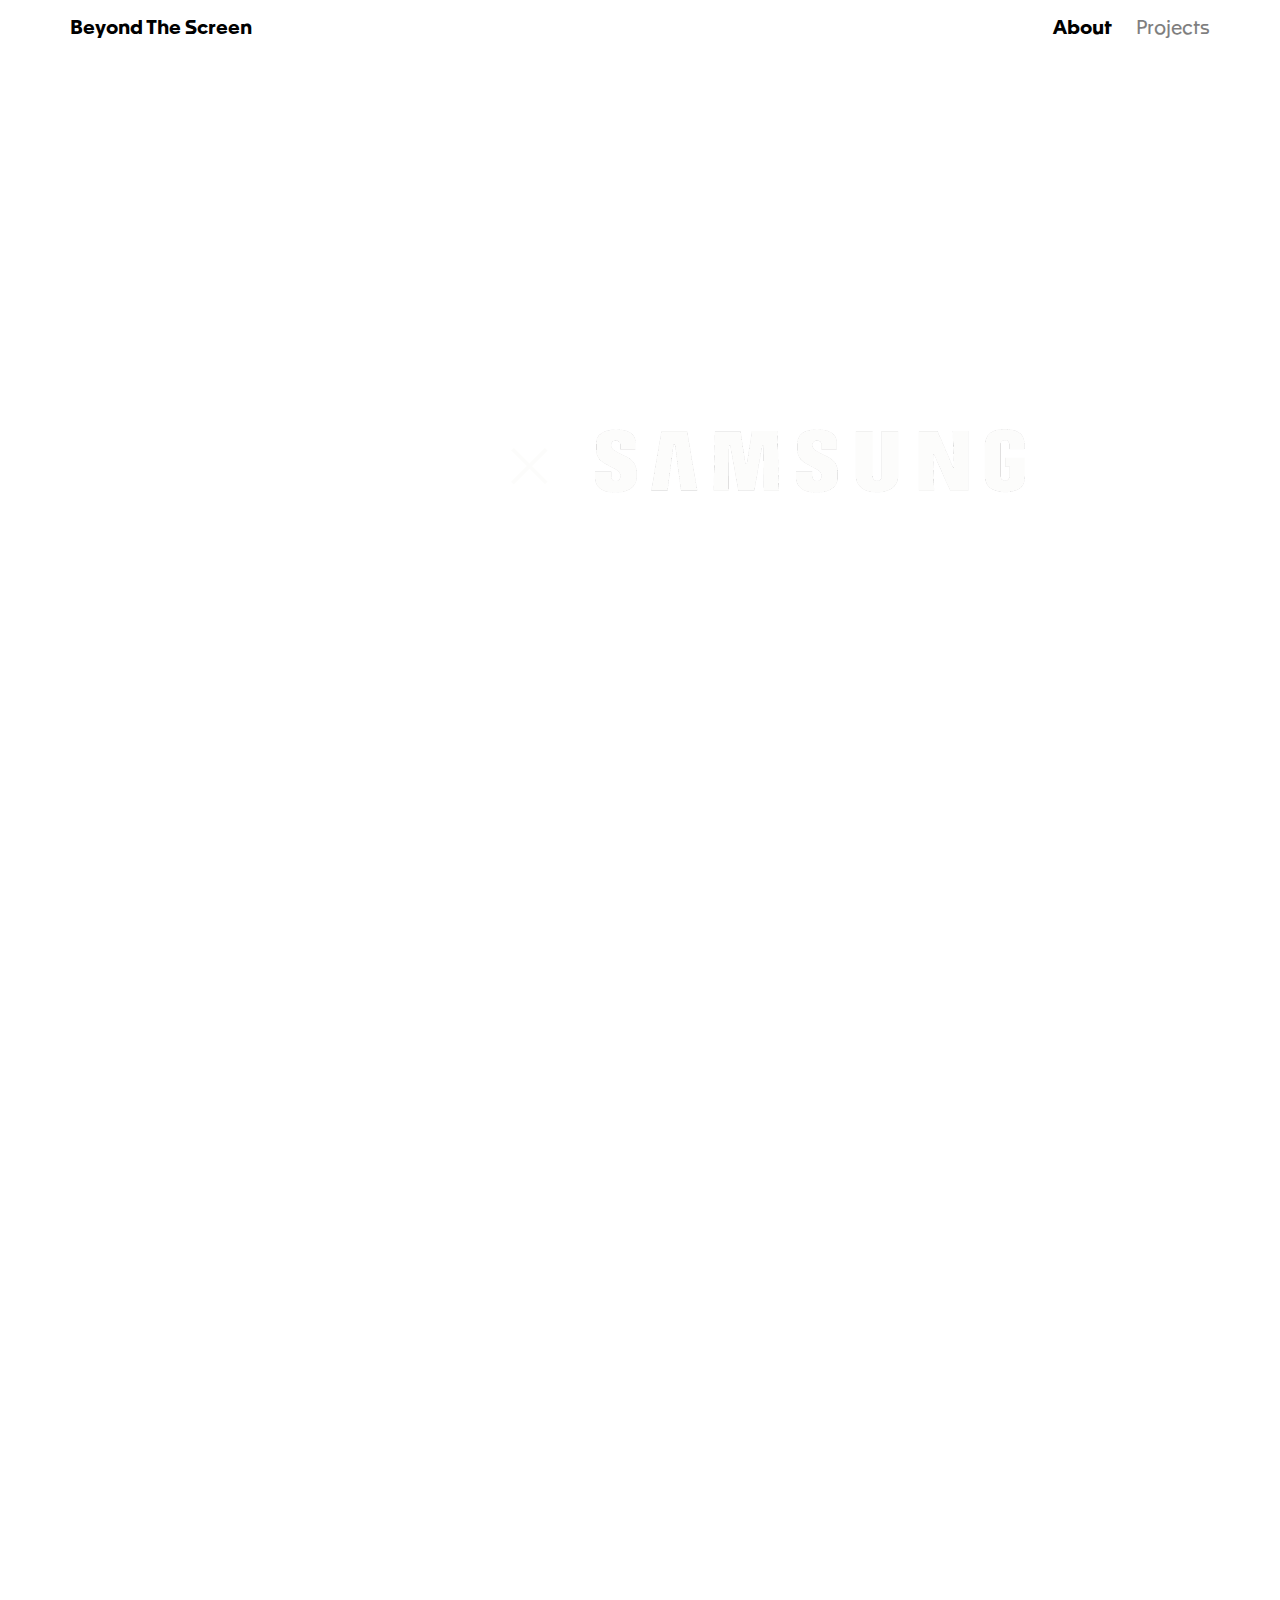
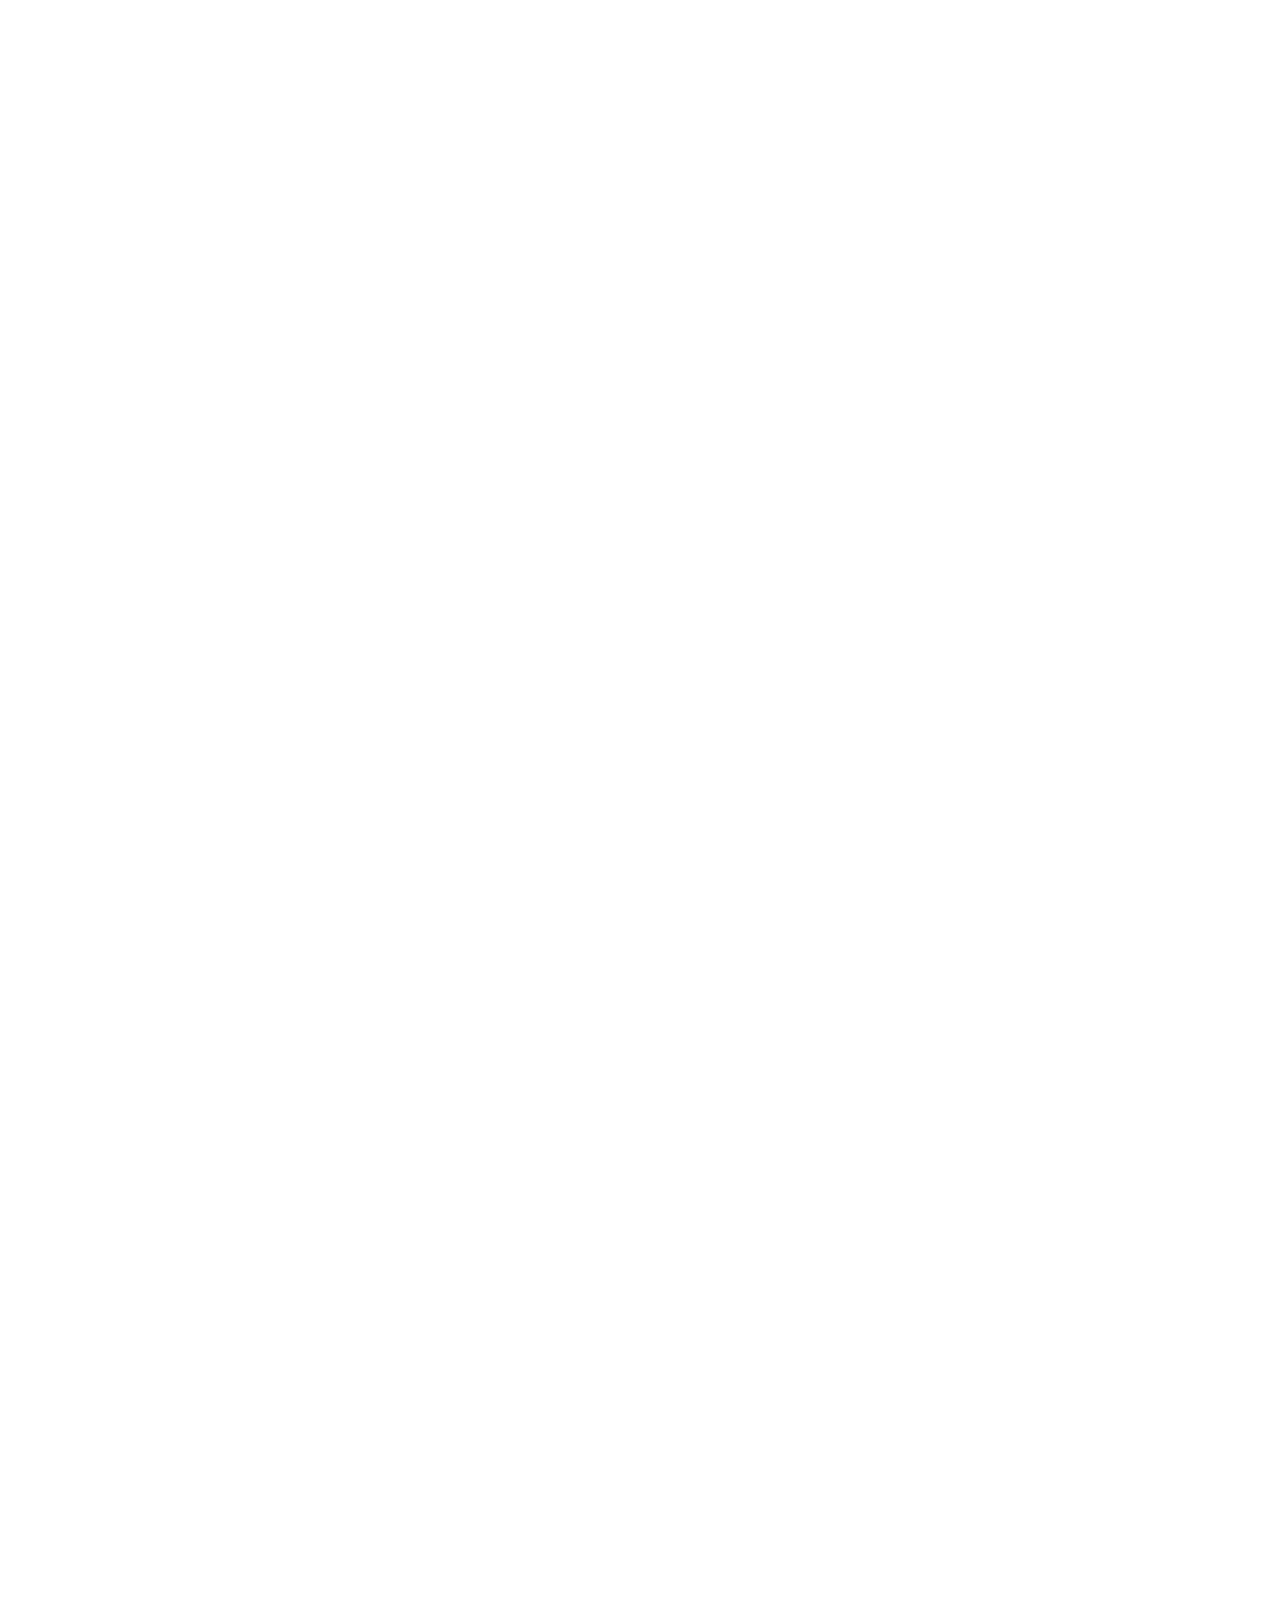
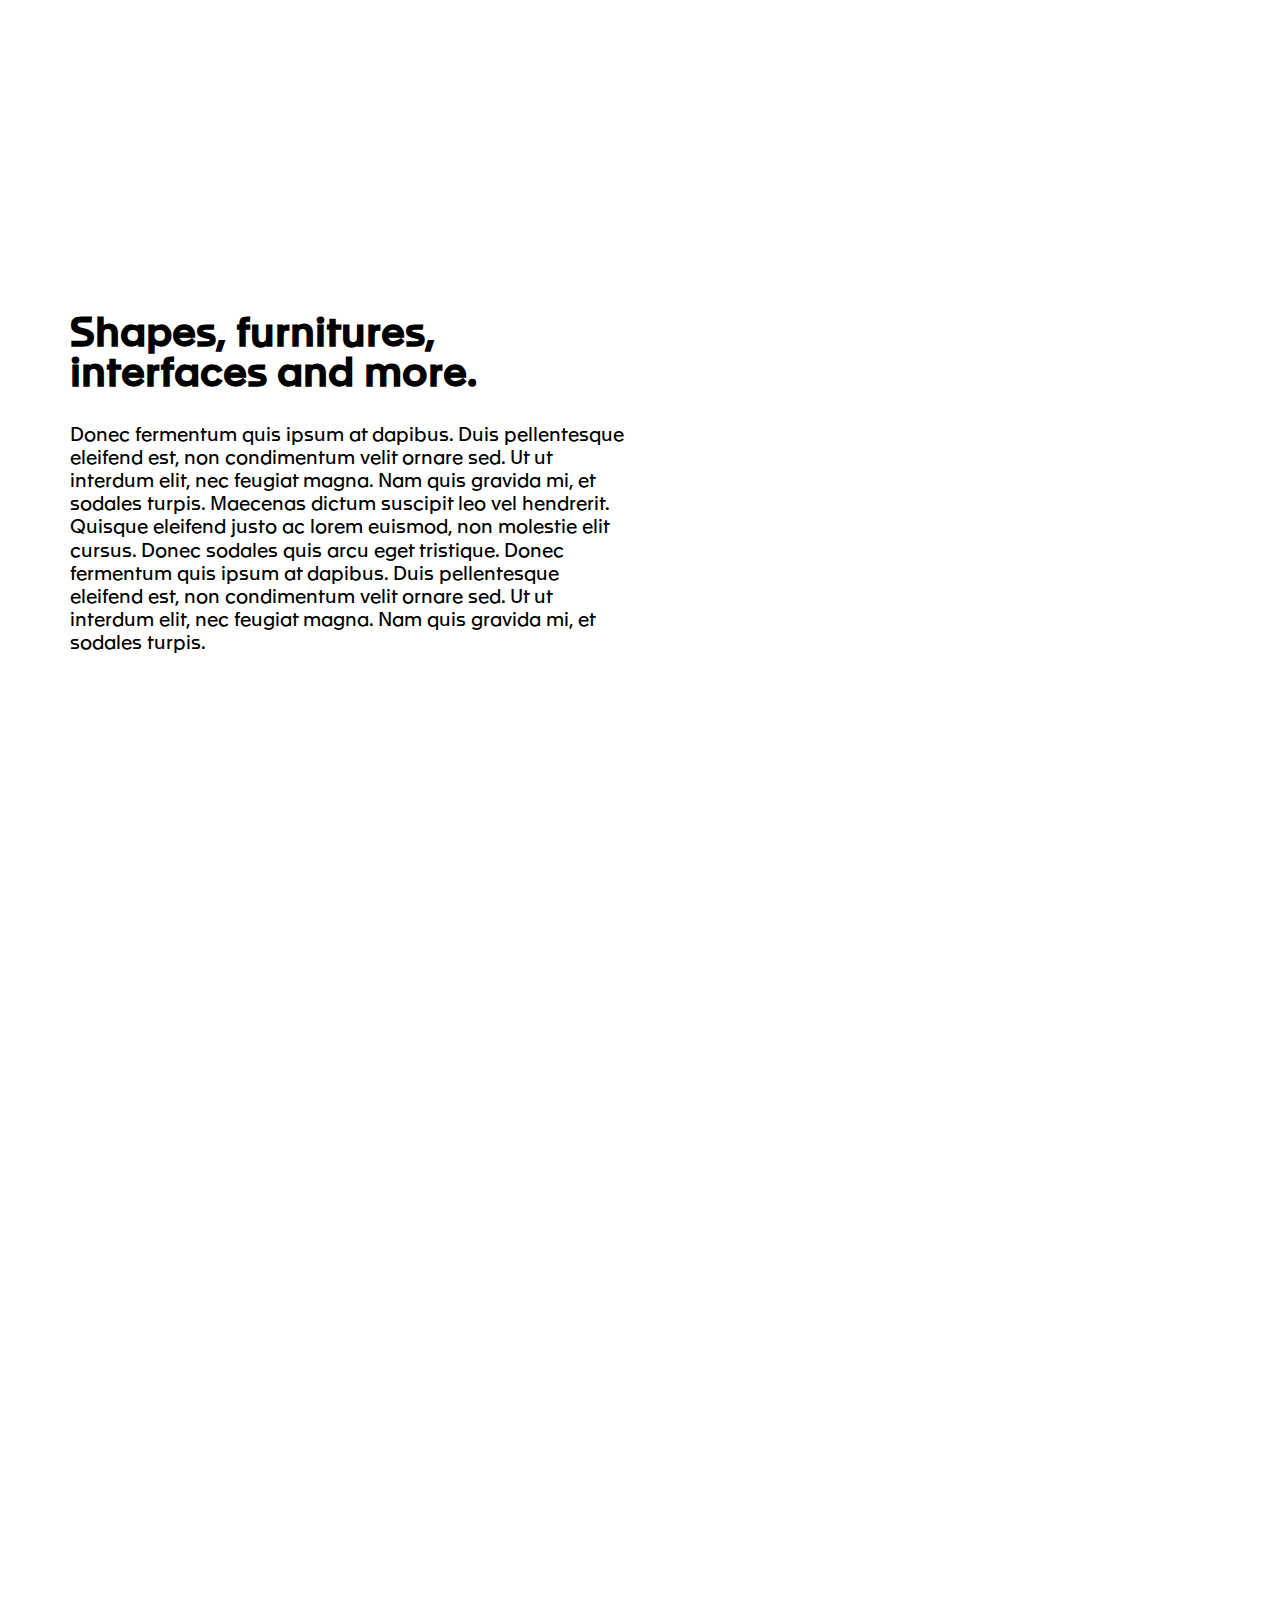
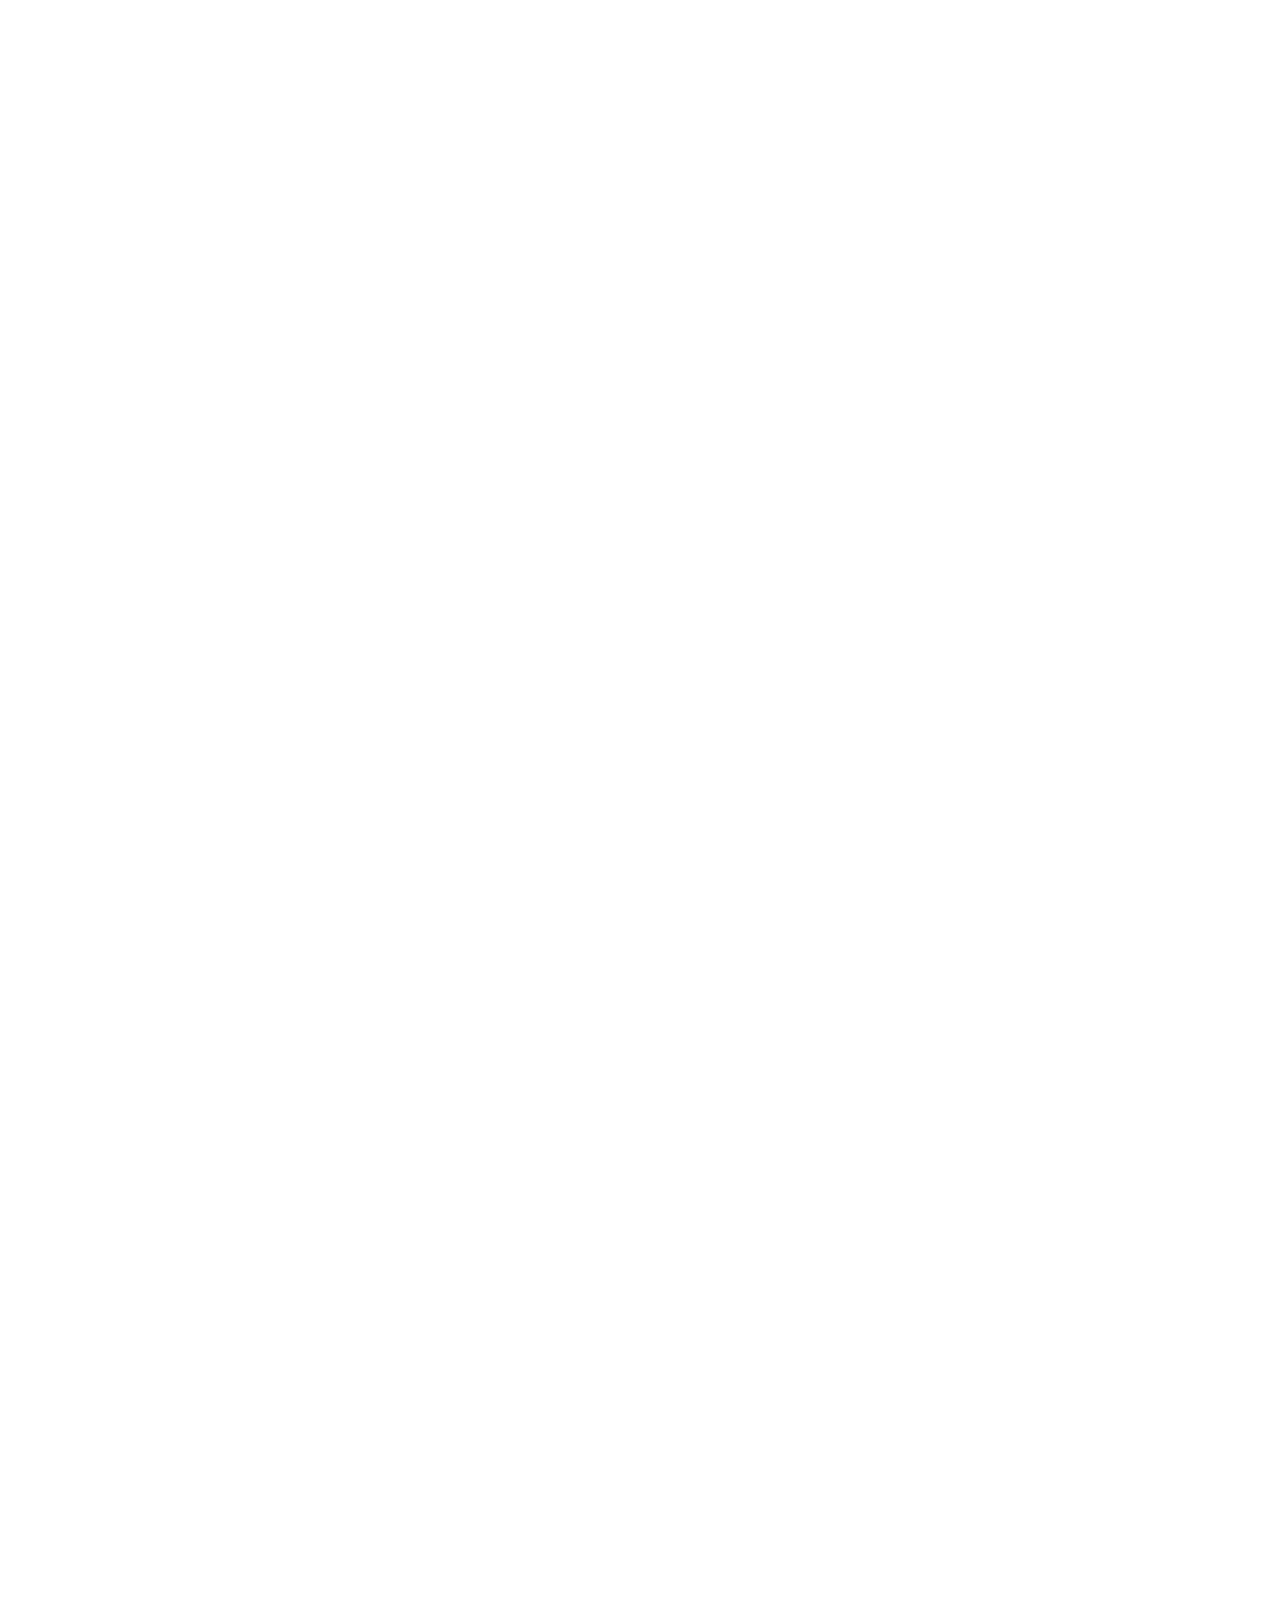
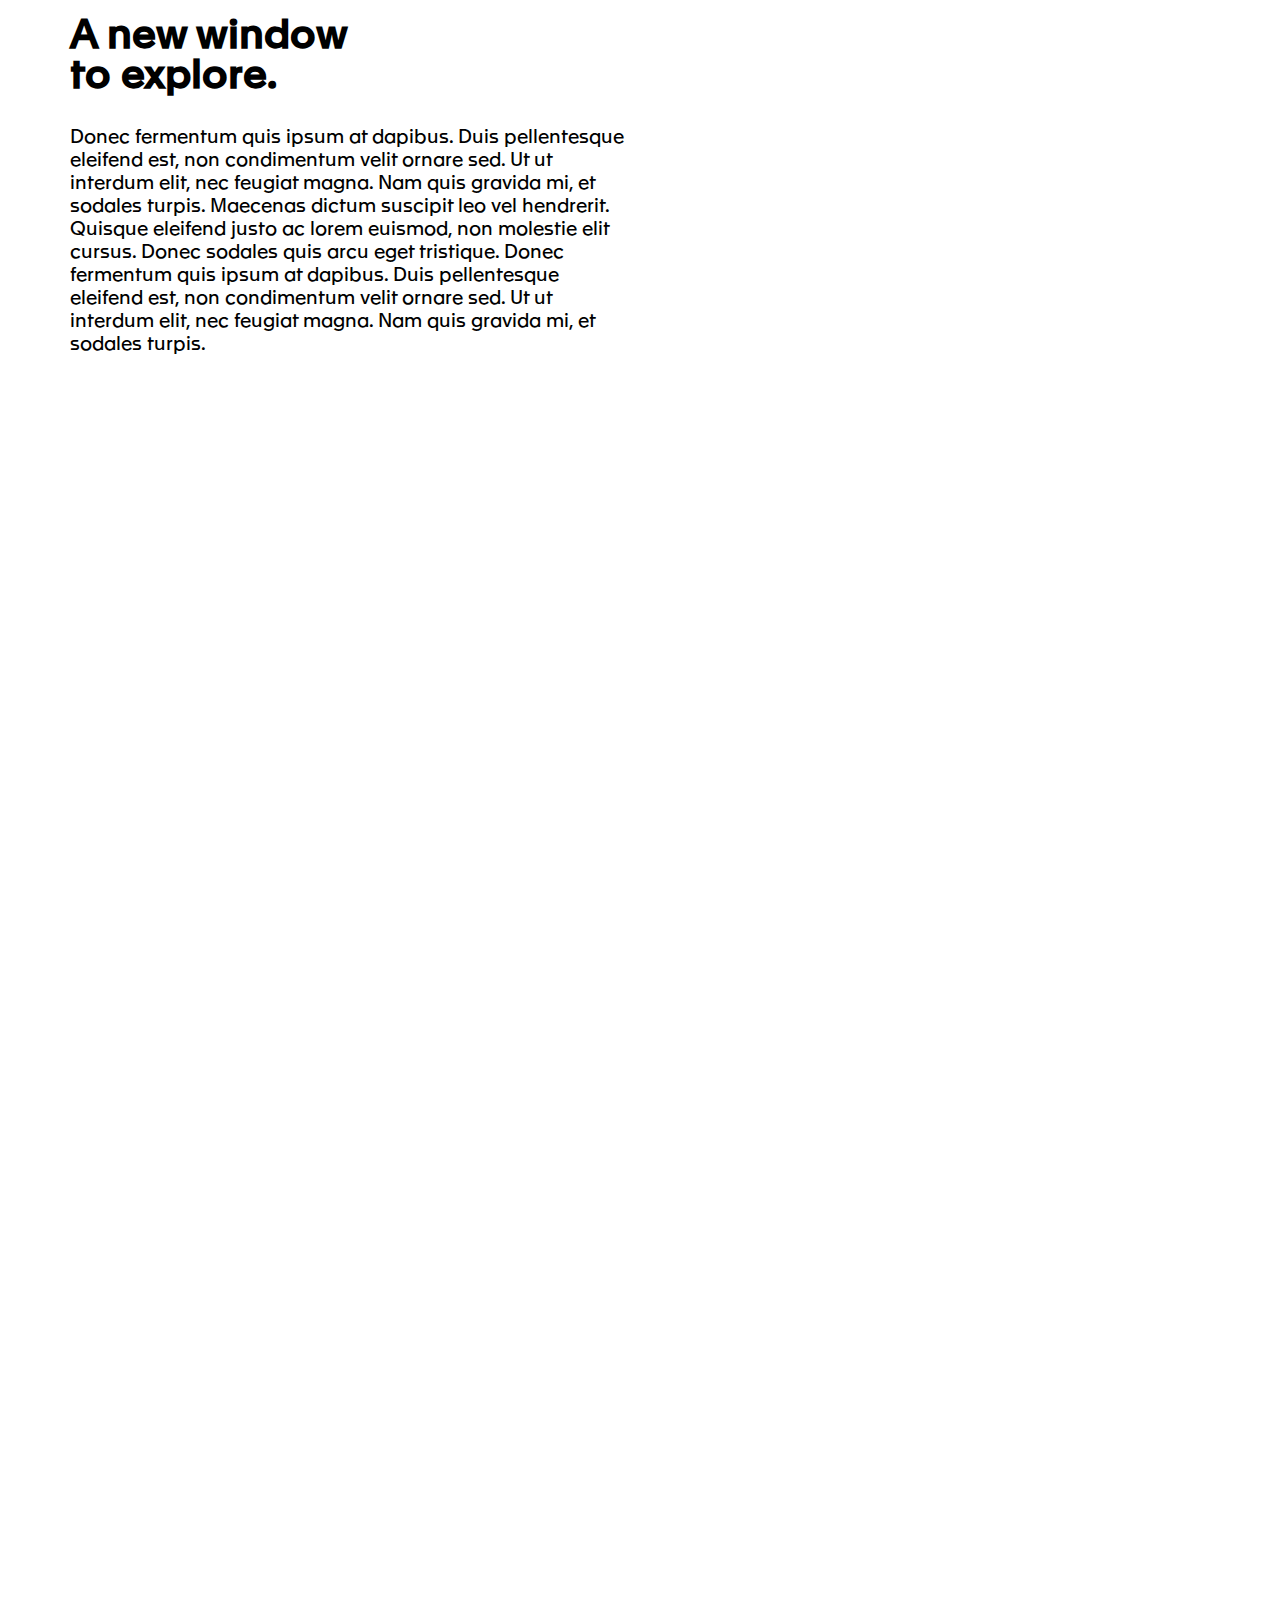
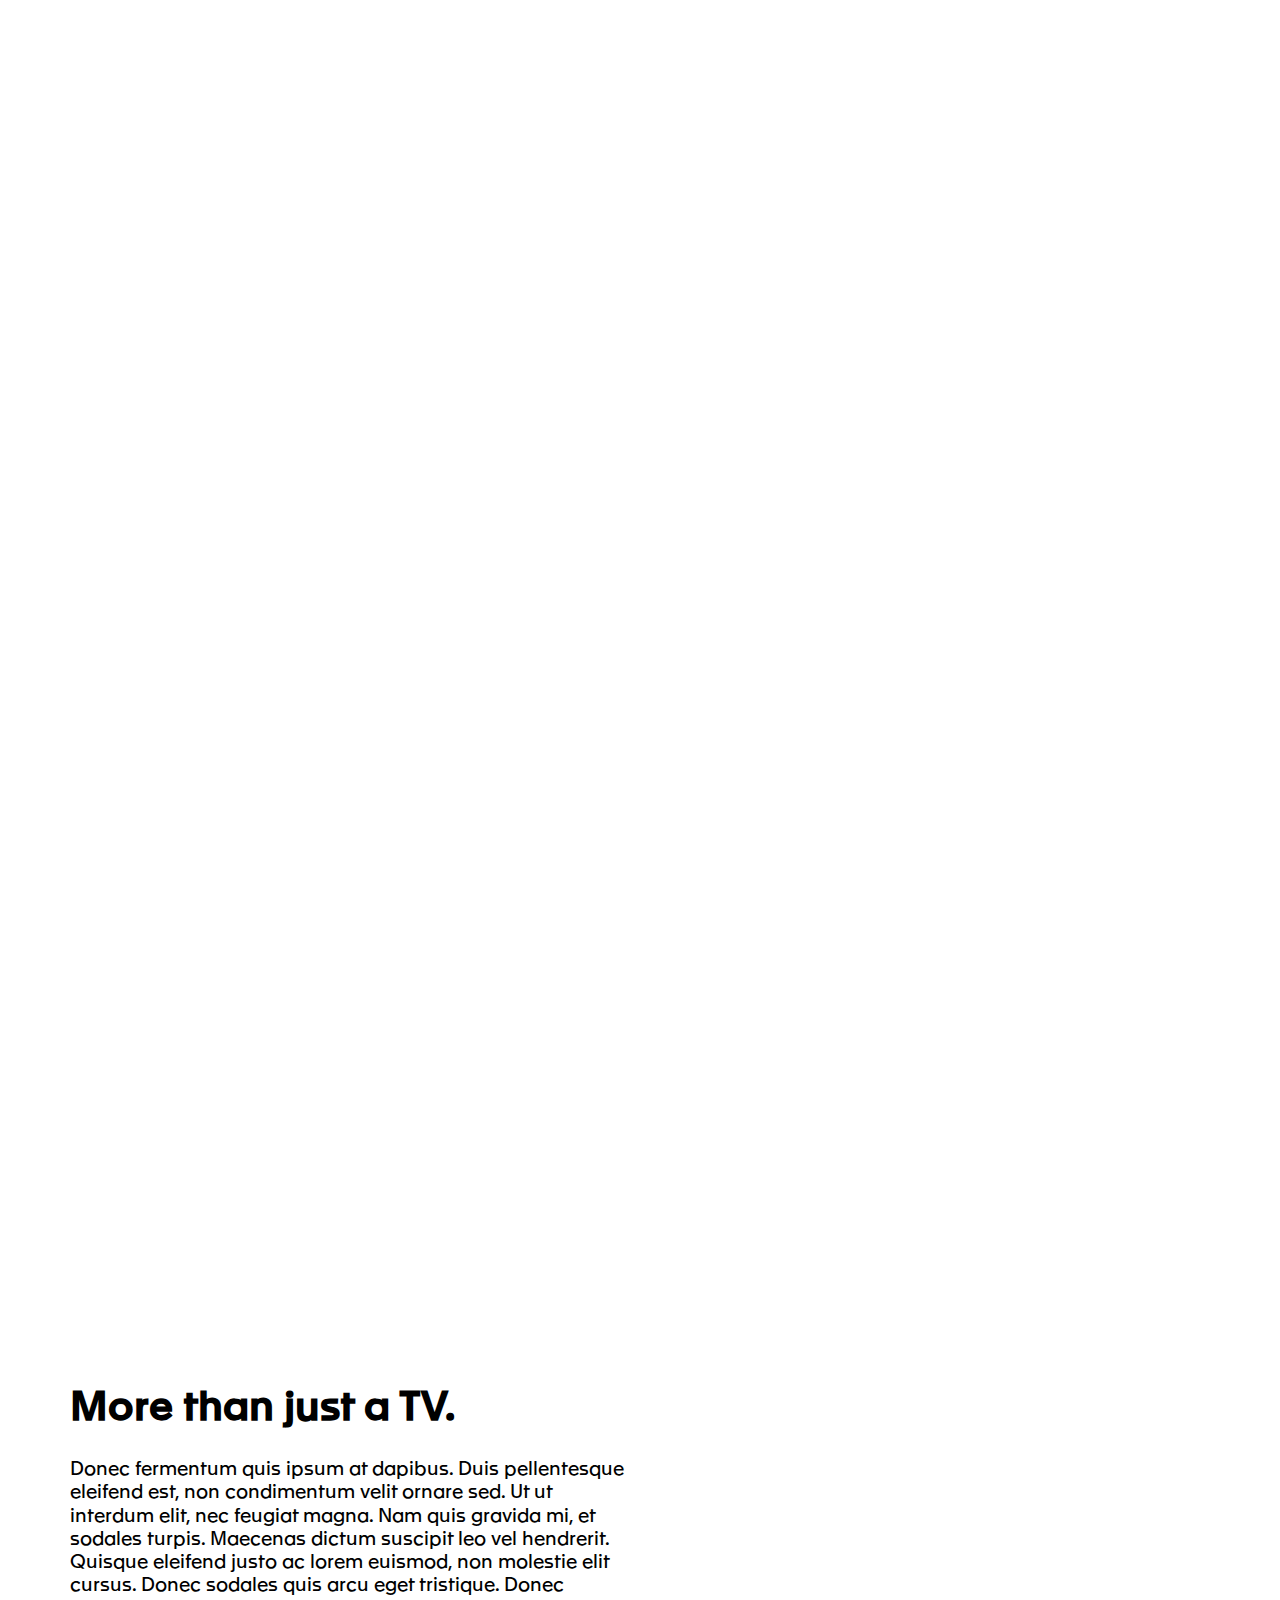
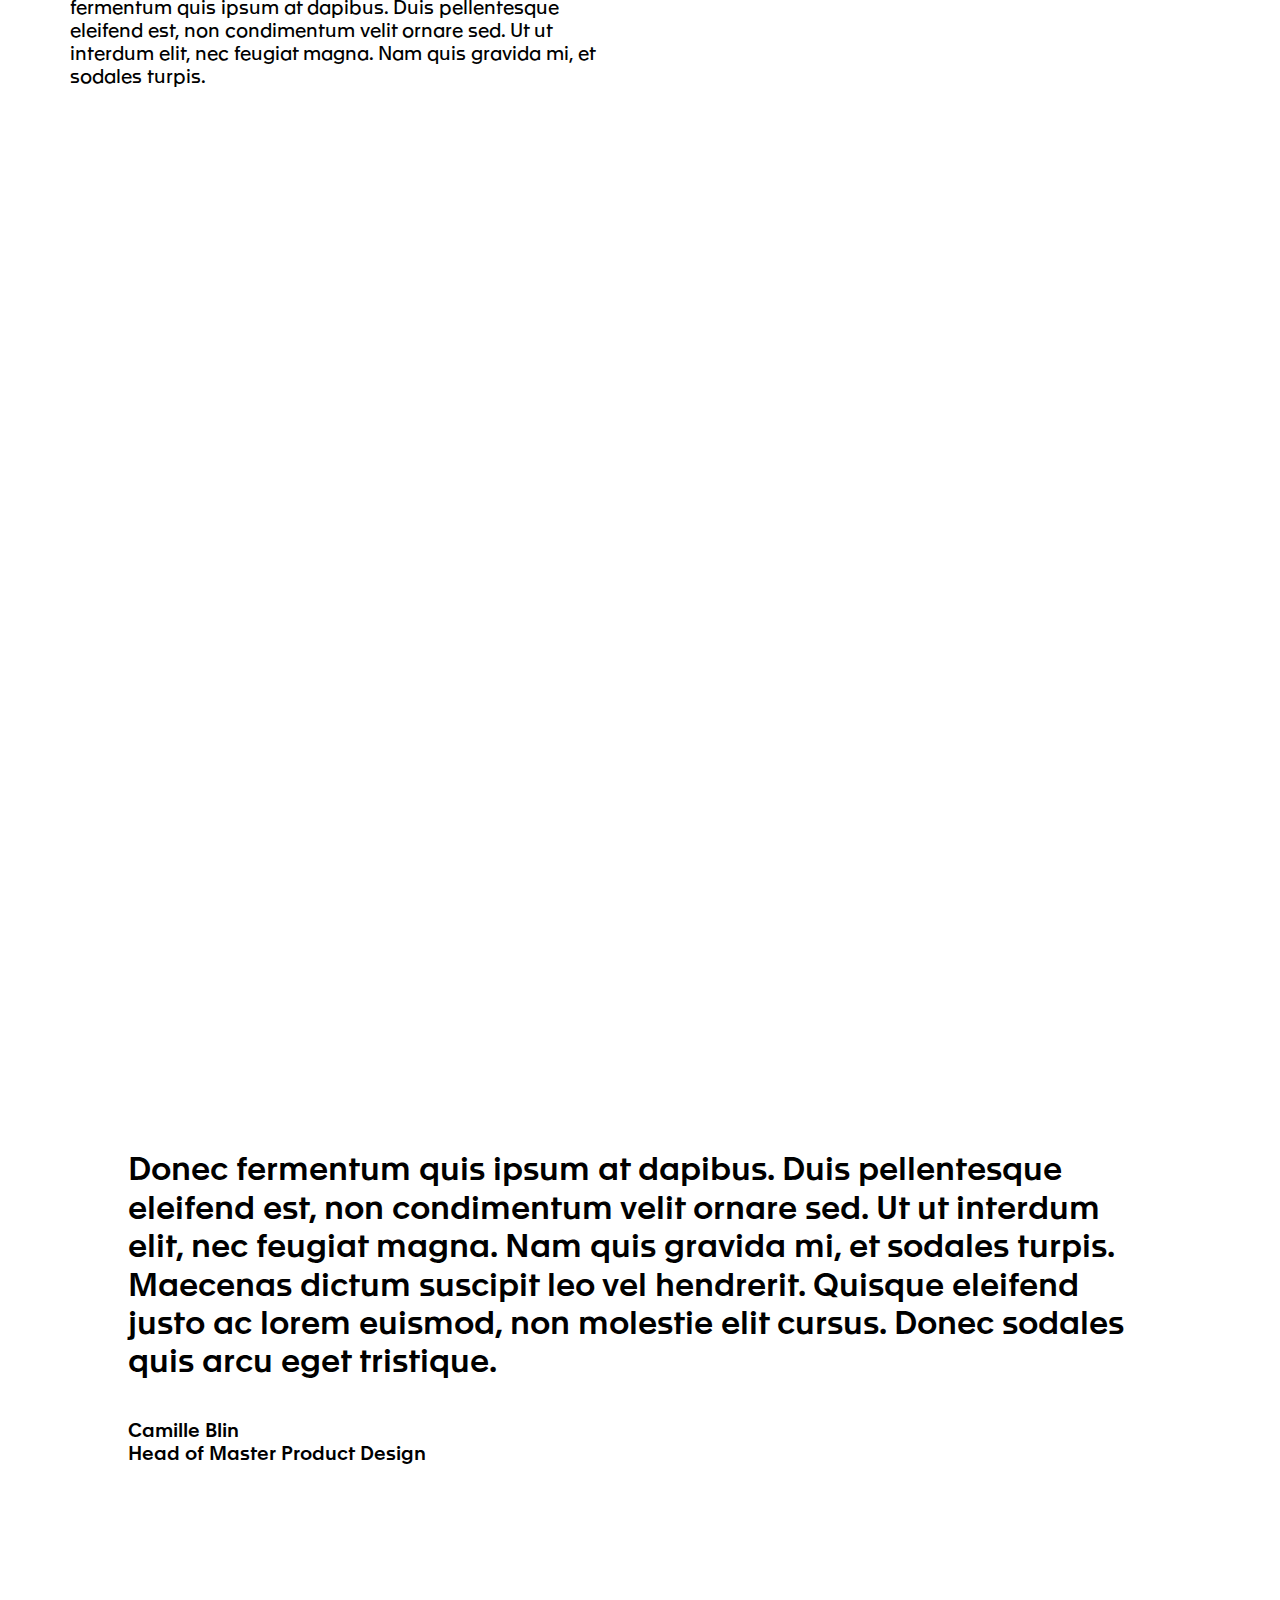
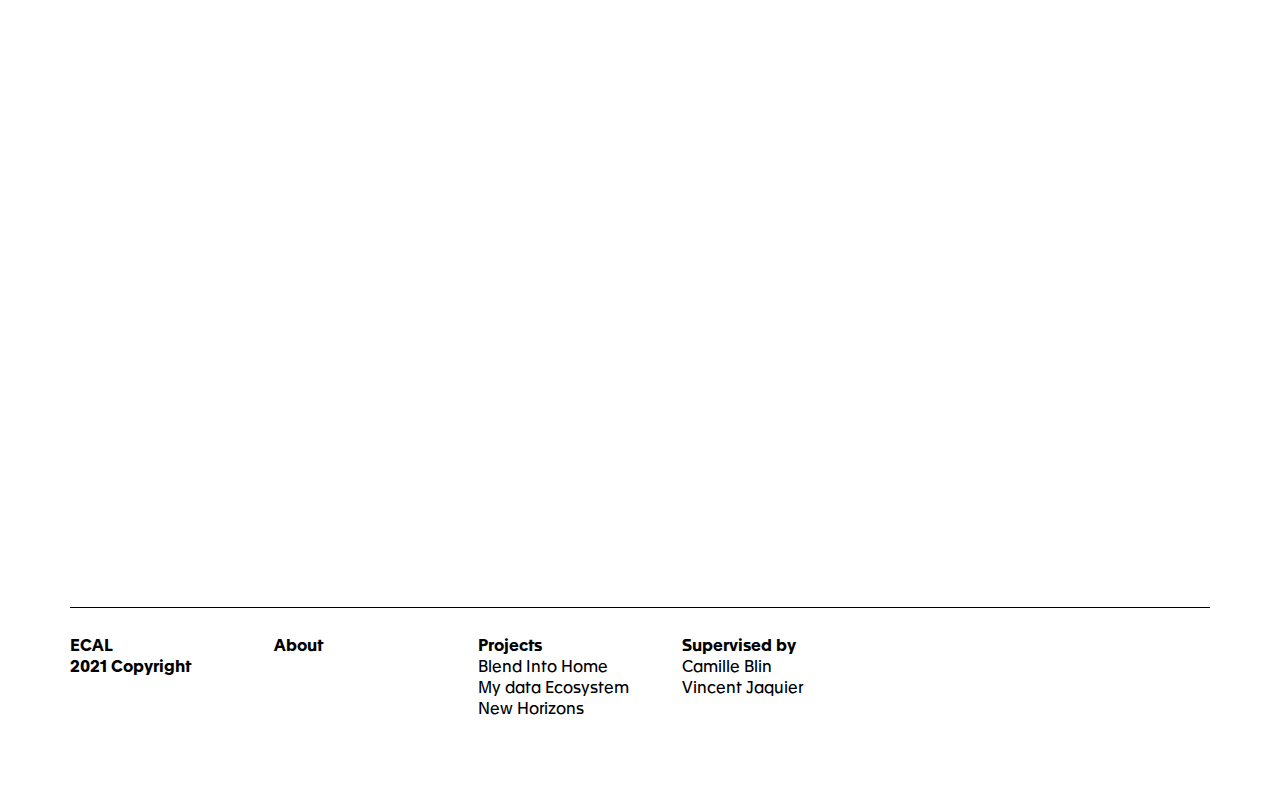
==== commit a590b96c: "sfd" ====
--- a/index.html
+++ b/index.html
@@ -127,15 +127,14 @@
         </section>
         <section class="parts" id="part3">
             <div>
-                <img class="hidden" src="images/03/Img_01_01.jpg">
-                <img src="images/03/Img_01_01.jpg">
+                <img class="hidden" src="images/03/Img_01_01.png">
                 <h1>More than just a TV.</h1>
                 <p>Donec fermentum quis ipsum at dapibus. Duis pellentesque eleifend est, non condimentum velit ornare sed. Ut ut interdum elit, nec feugiat magna. Nam quis gravida mi, et sodales turpis. Maecenas dictum suscipit leo vel hendrerit. Quisque eleifend justo ac lorem euismod, non molestie elit cursus. Donec sodales quis arcu eget tristique. Donec fermentum quis ipsum at dapibus. Duis pellentesque eleifend est, non condimentum velit ornare sed. Ut ut interdum elit, nec feugiat magna. Nam quis gravida mi, et sodales turpis.</p>
-                <img class="hidden" src="images/03/Img_01_02.jpg">
+                <img class="hidden" src="images/03/Img_02_01.png">
             </div>
             <div>
-                <img class="hidden" src="images/03/Img_02_01.jpg">
-                <img class="hidden" src="images/03/Img_02_02.jpg">
+                <img class="hidden" src="images/03/Img_03_01.png">
+                <img class="hidden" src="images/03/Img_04_02.png">
             </div>
         </section>
         <section class="citation">
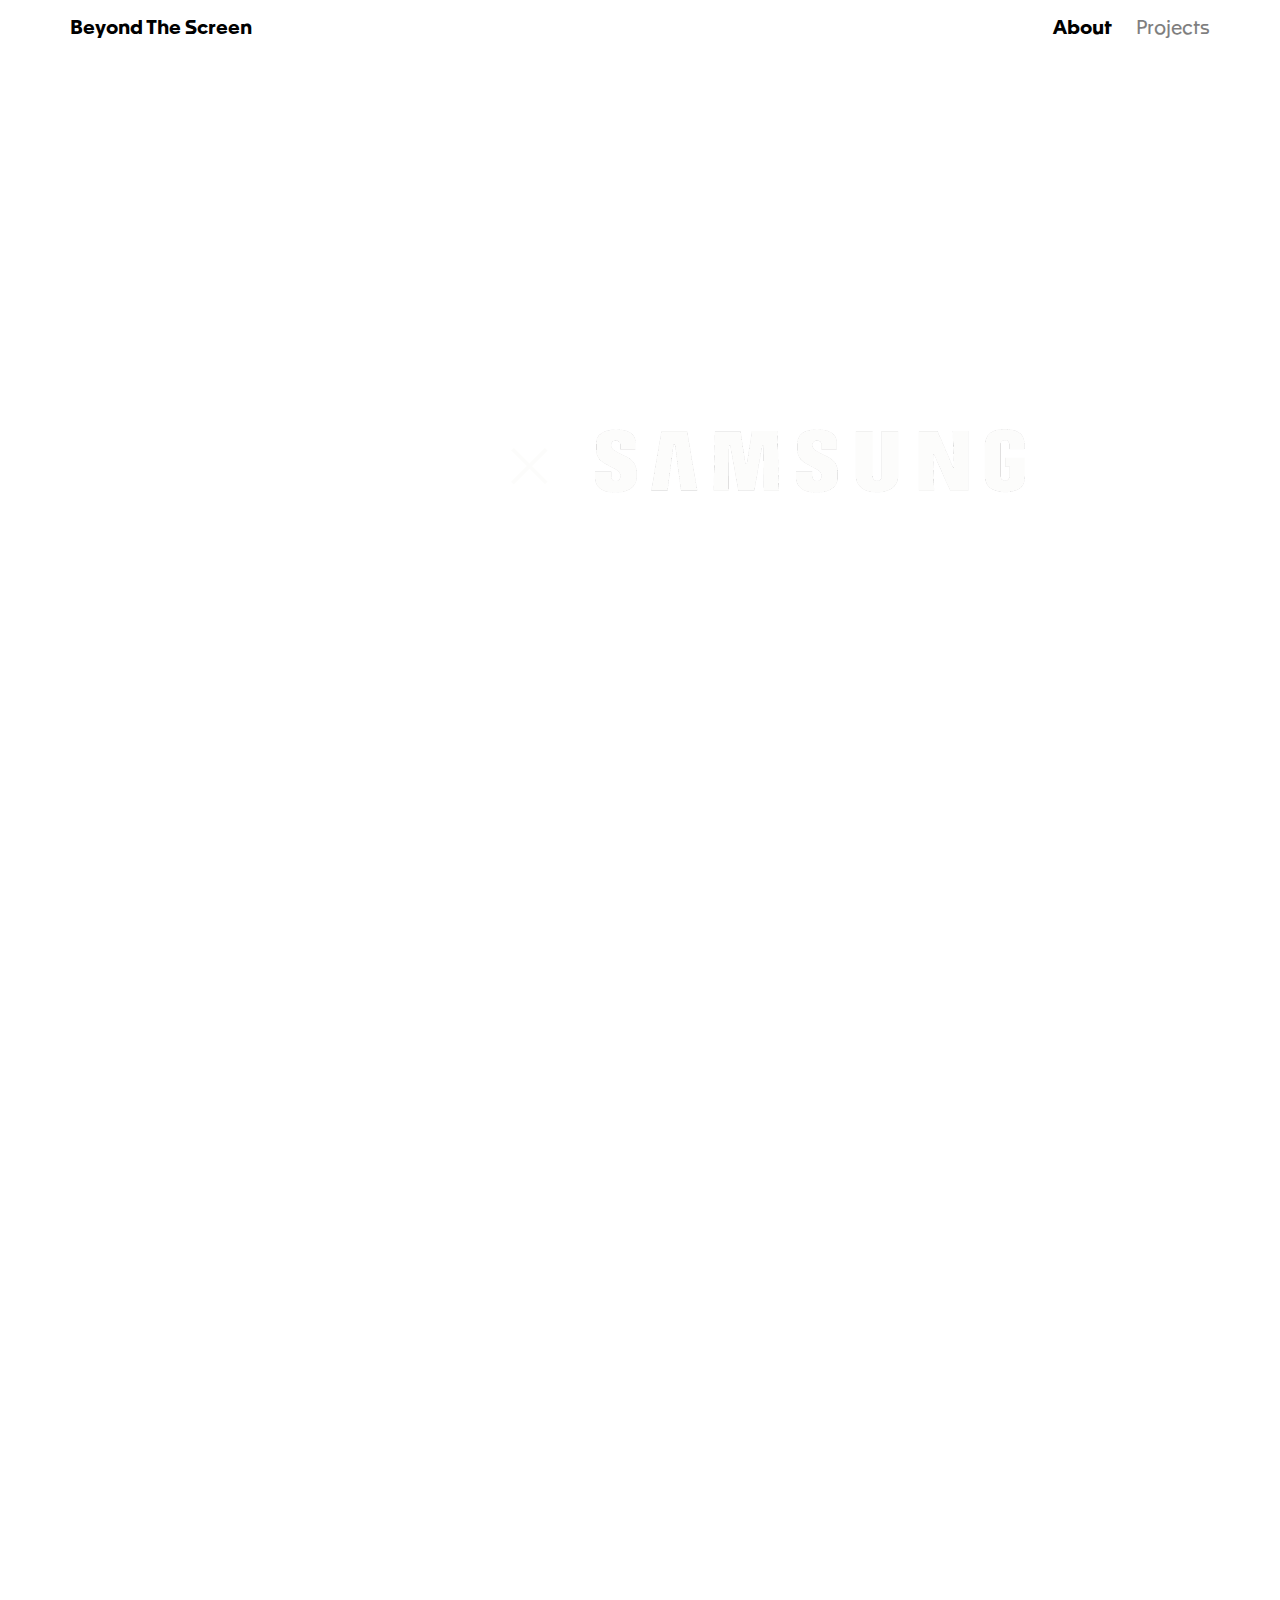
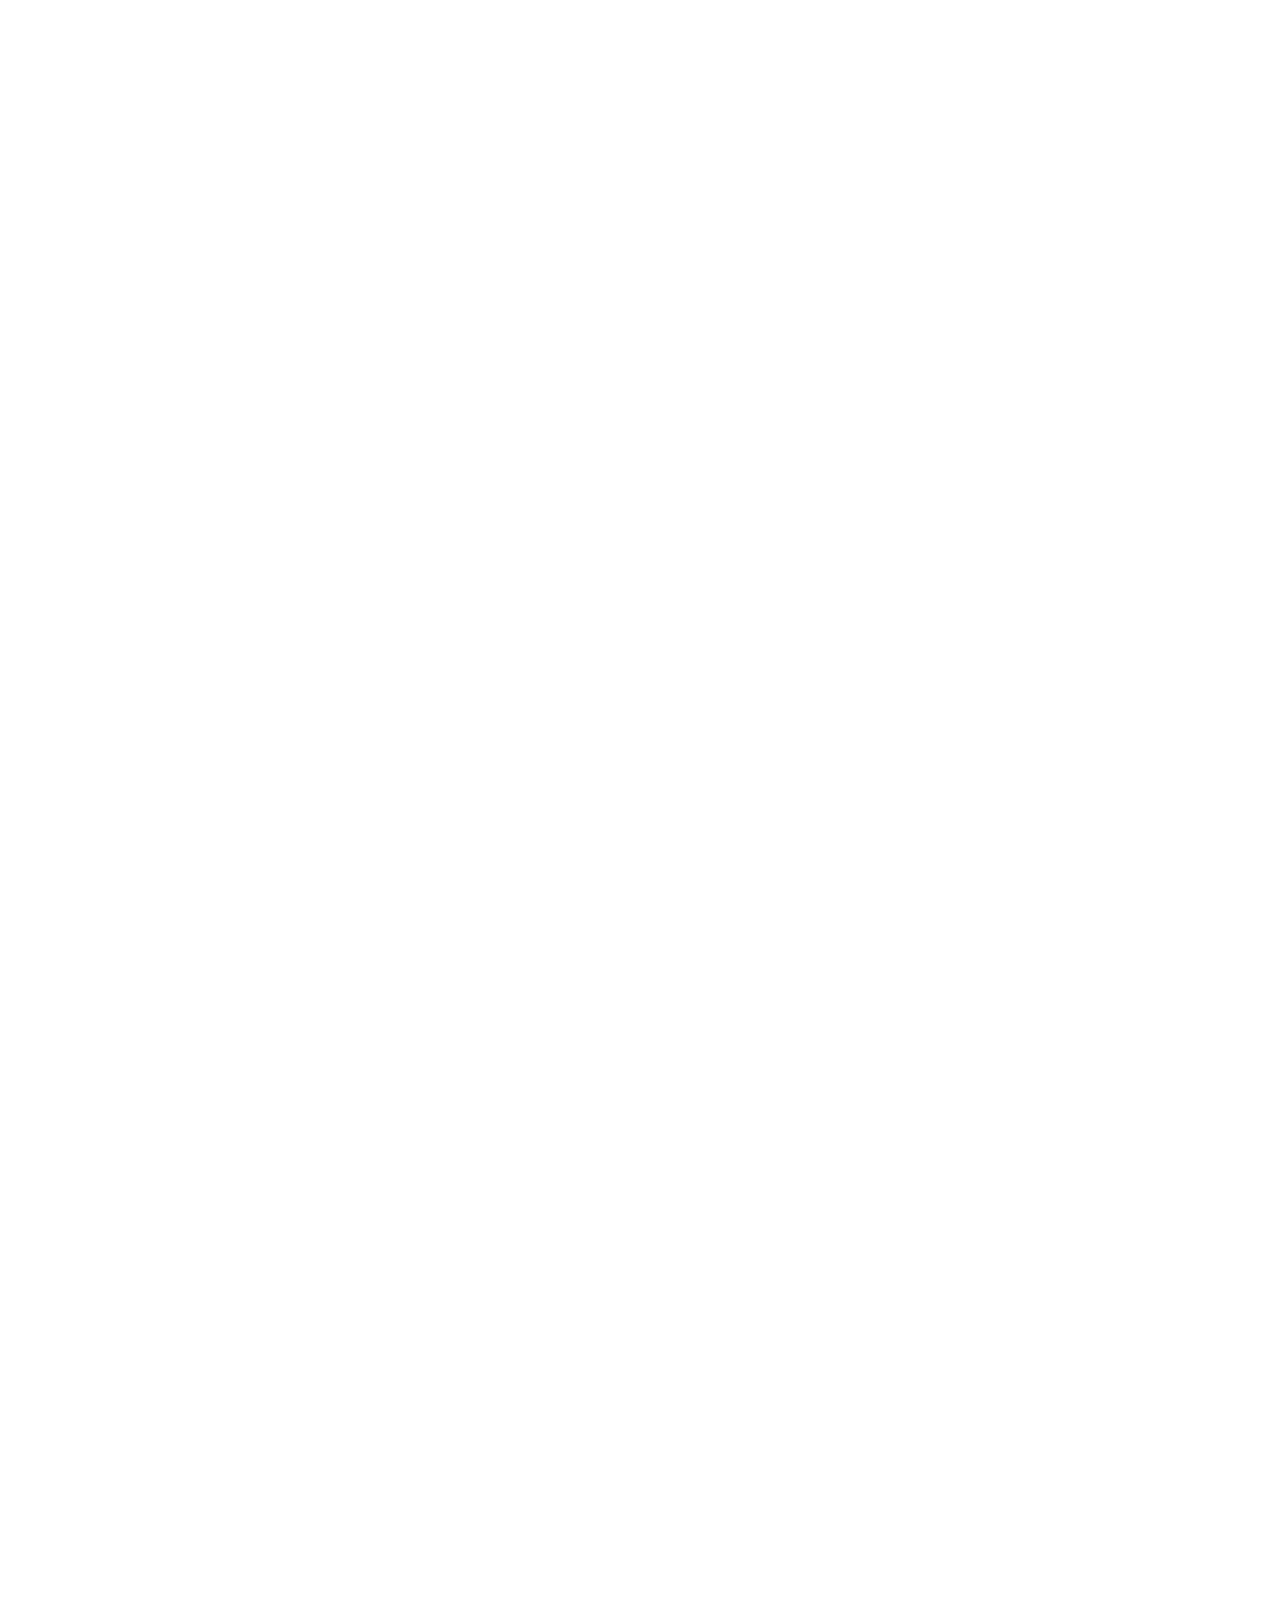
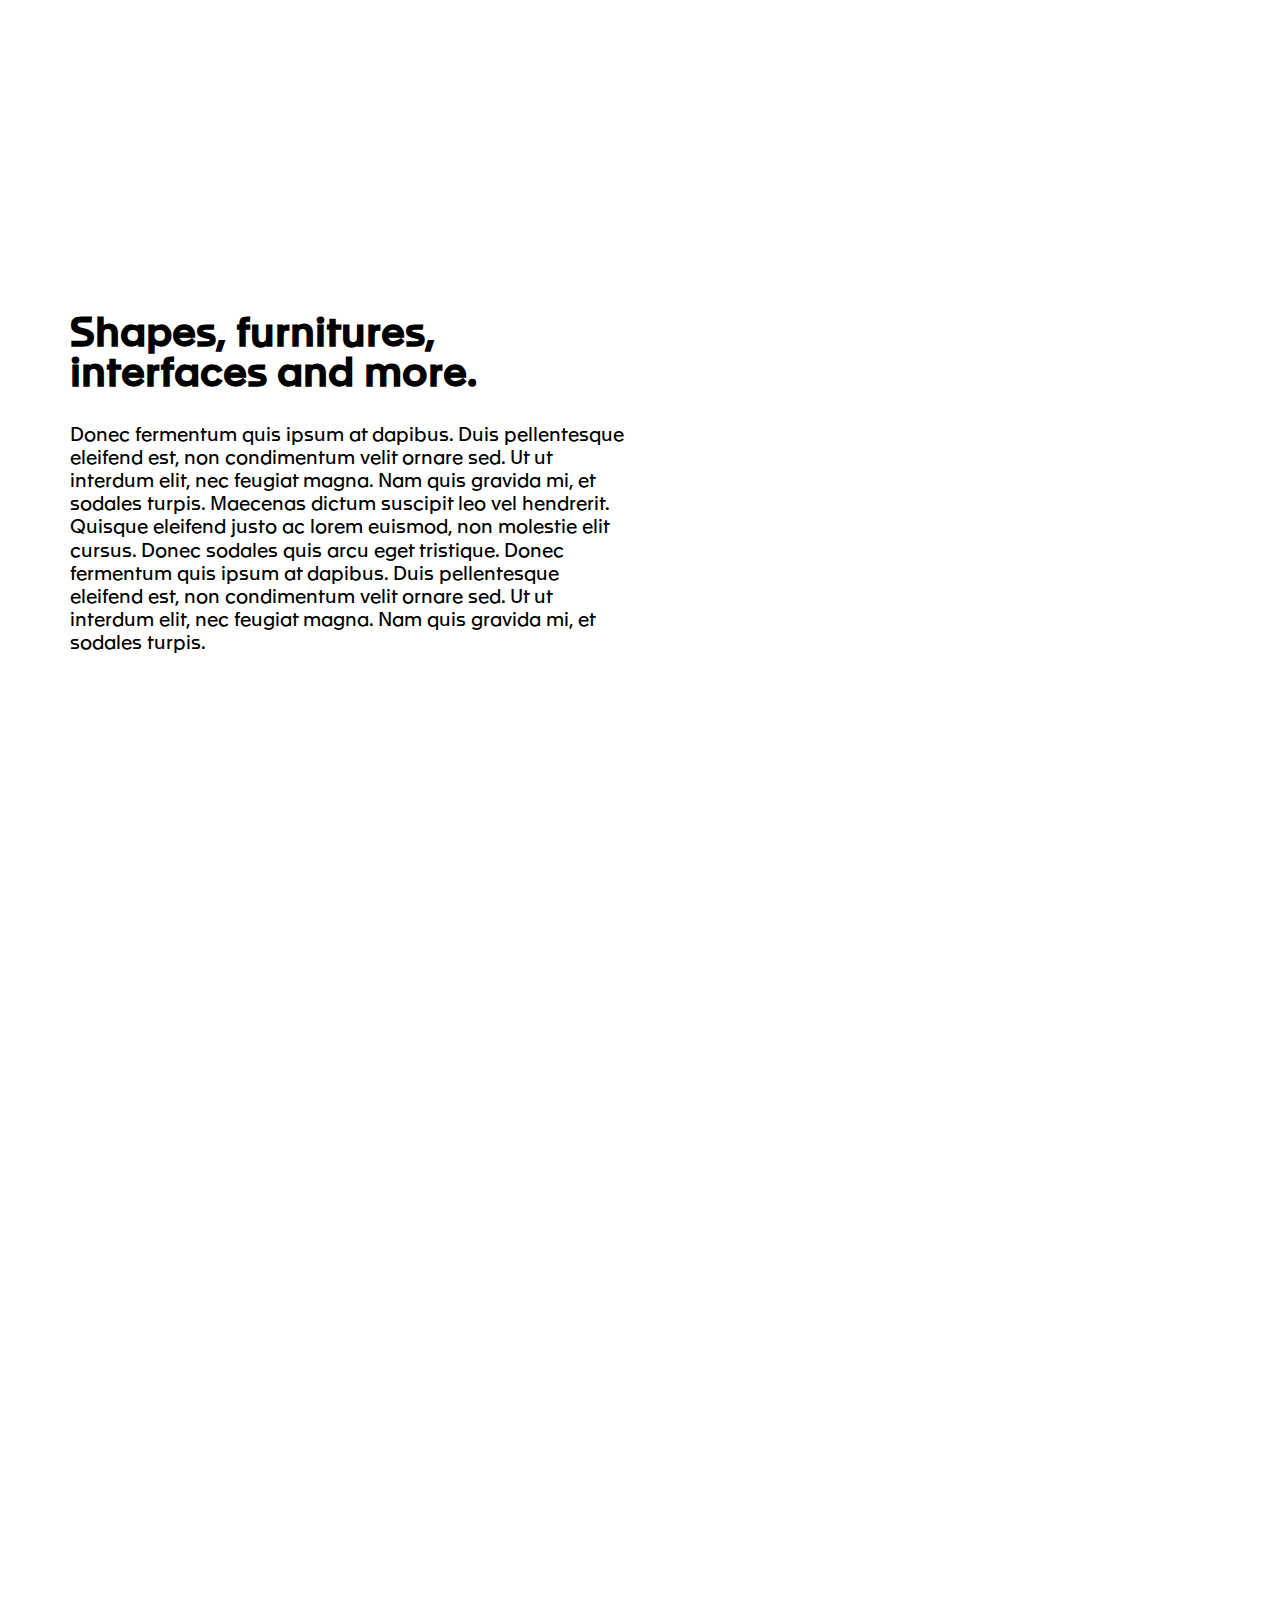
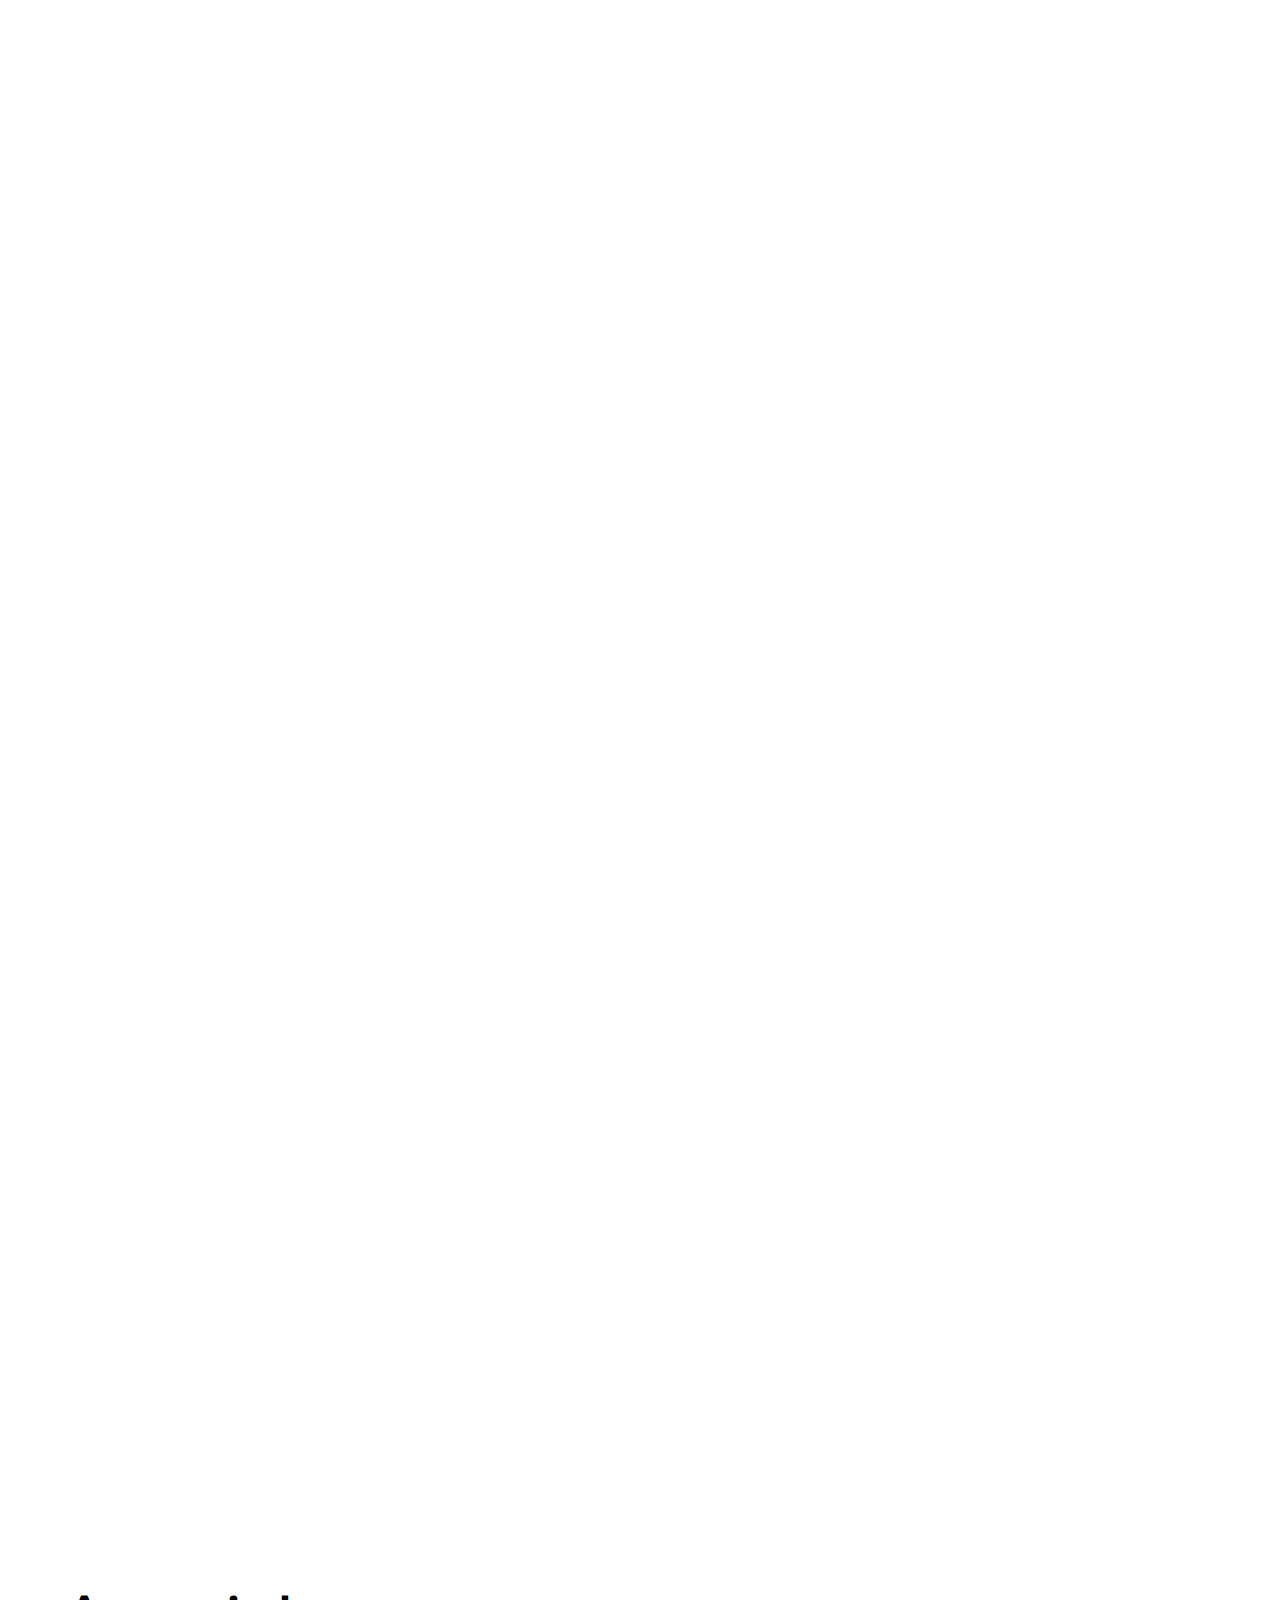
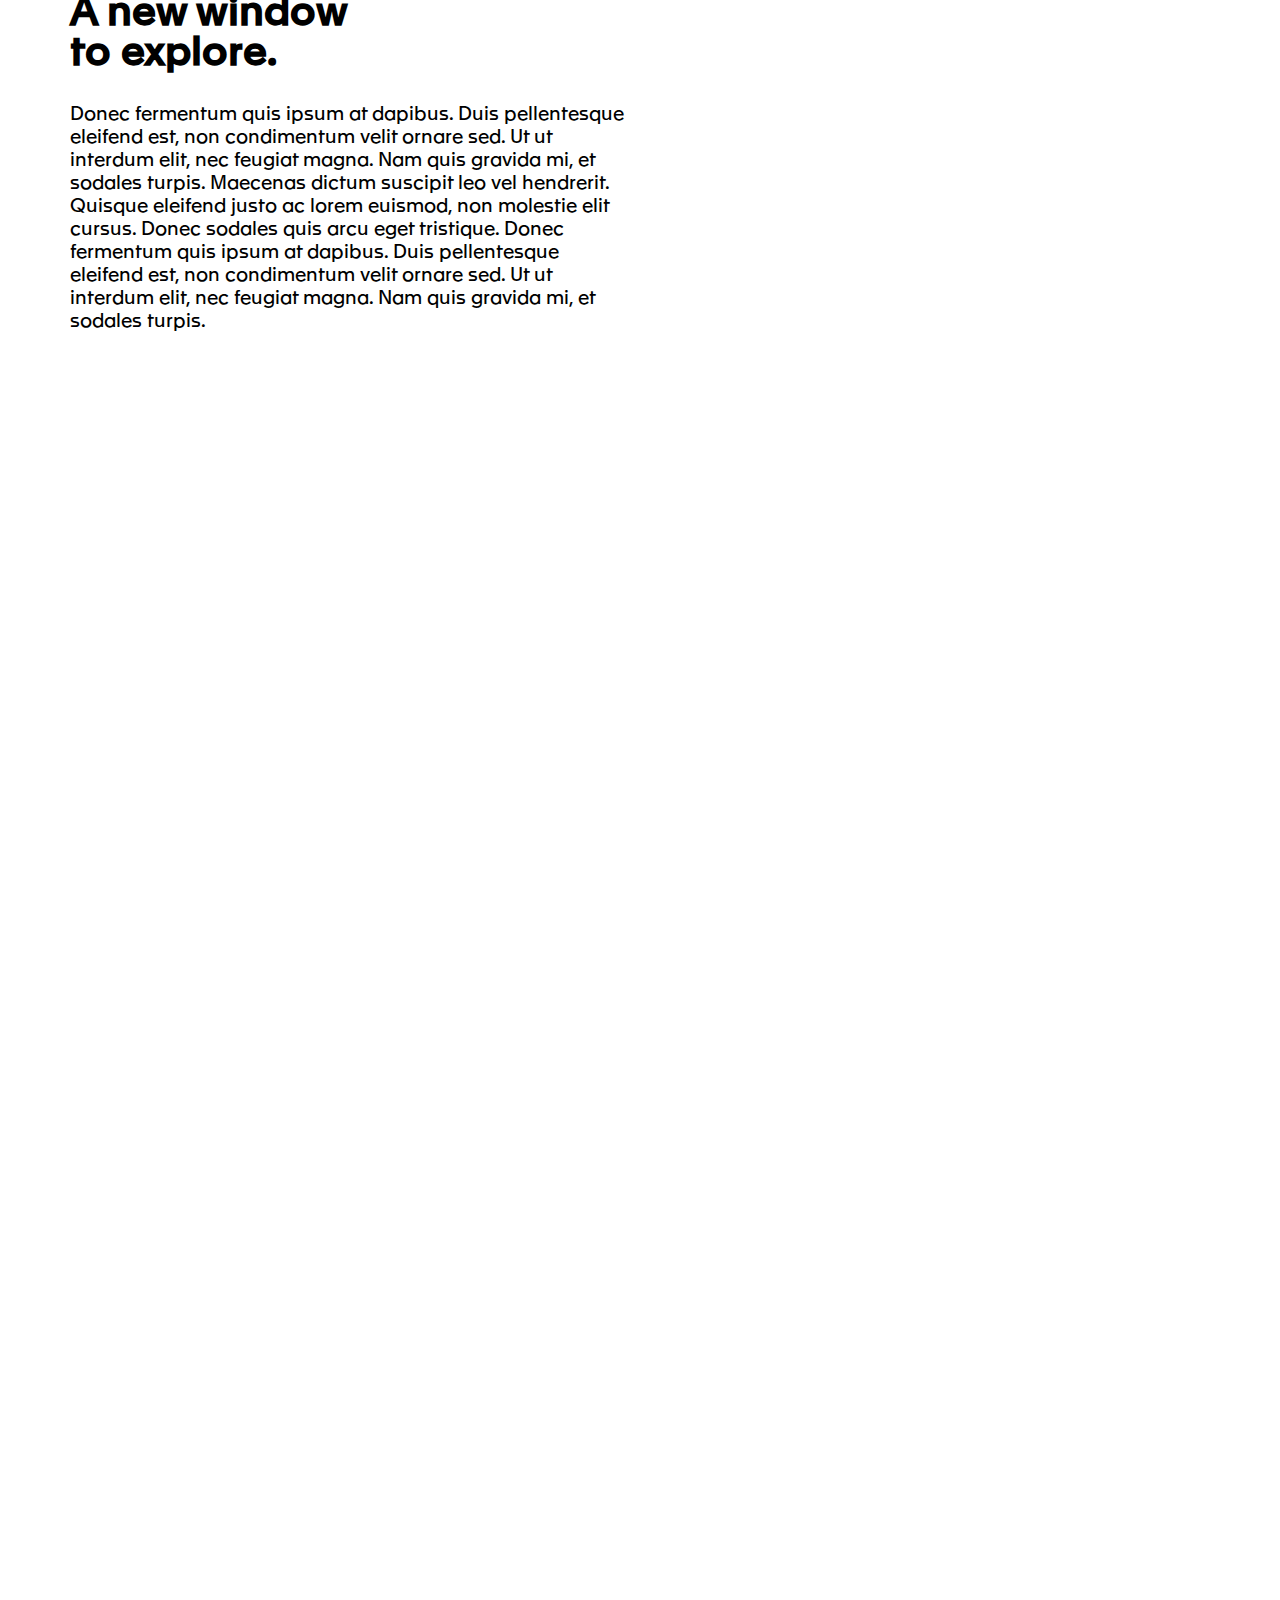
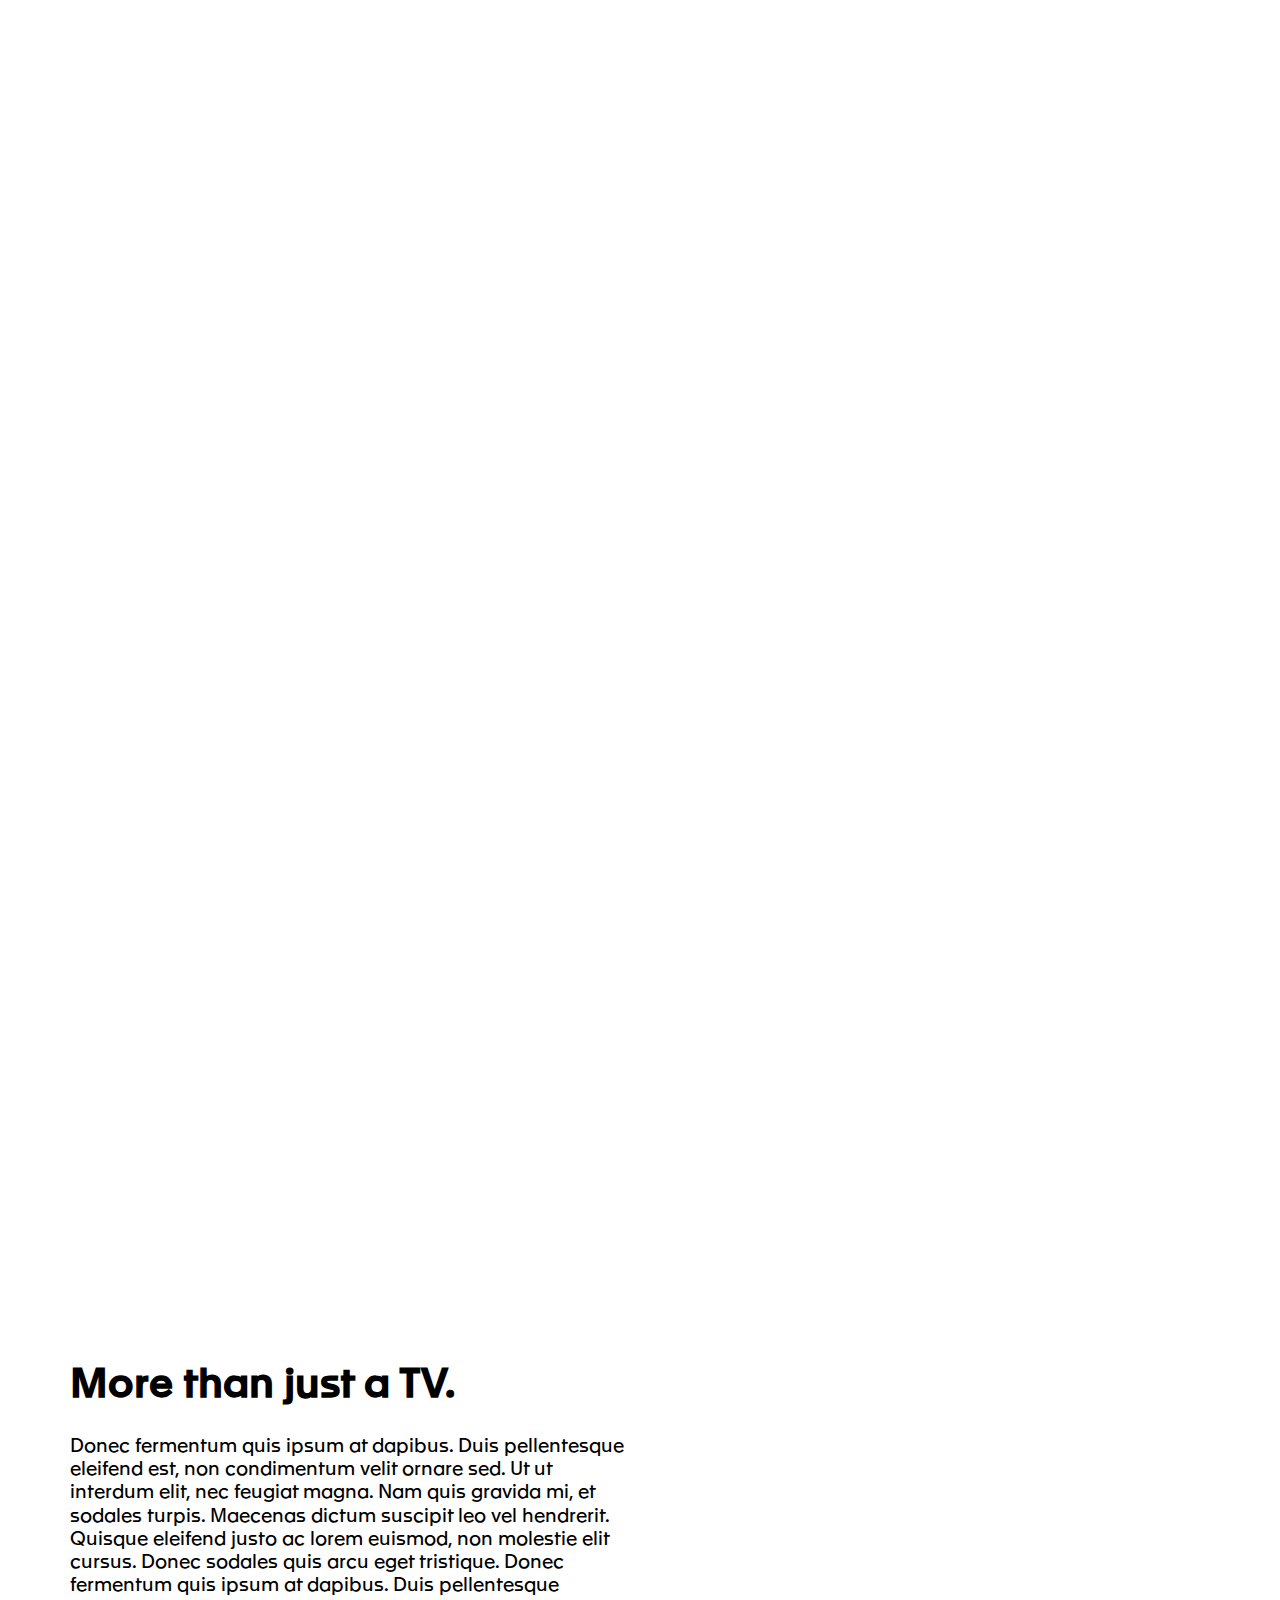
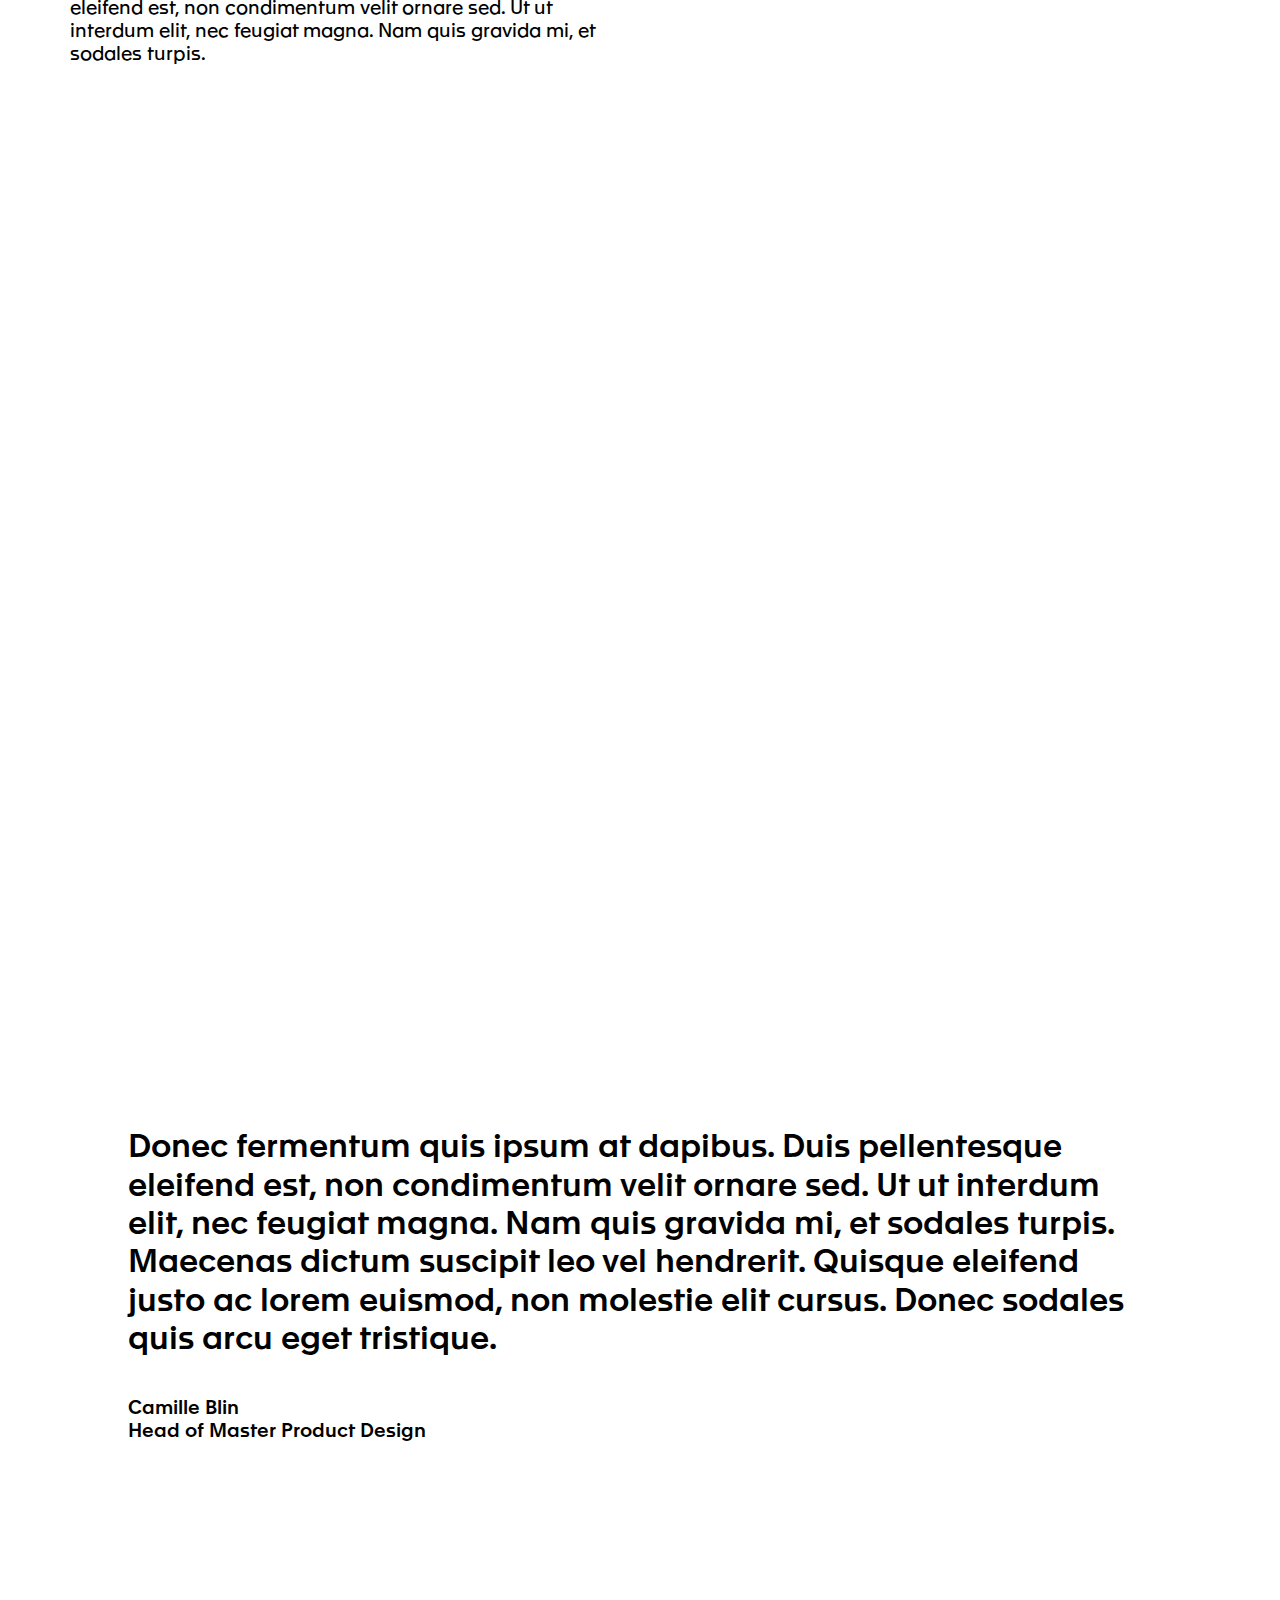
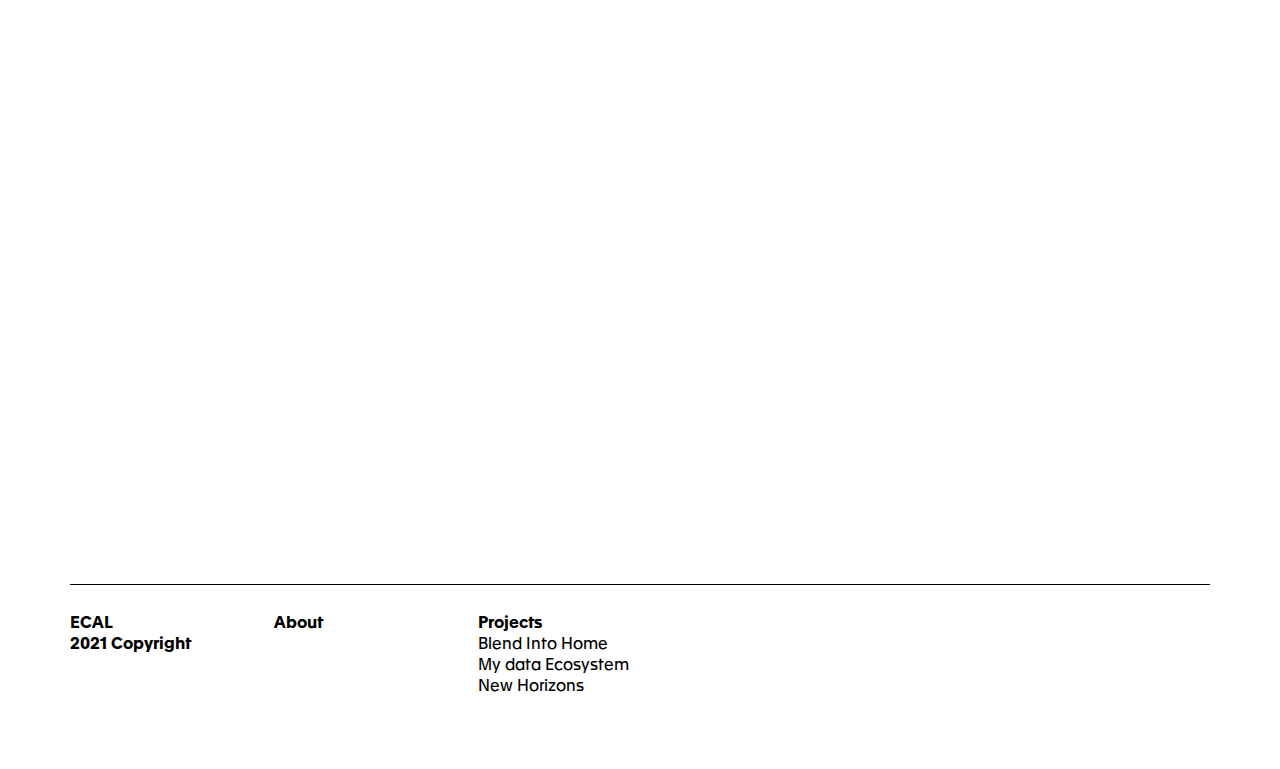
==== commit 8b6ada2b: "Update index.html" ====
--- a/index.html
+++ b/index.html
@@ -78,7 +78,7 @@
             <div>
                 <p>Donec fermentum quis ipsum at dapibus. Duis pellentesque eleifend est, non condimentum velit ornare sed. Ut ut interdum elit, nec feugiat magna. Nam quis gravida mi, et sodales turpis. Maecenas dictum suscipit leo vel hendrerit. Quisque eleifend justo ac lorem euismod, non molestie elit cursus. Donec sodales quis arcu eget tristique.</p>
                 <br>
-                <p class="Name">Alexis Georgacopoulos<br>Ecal Director</p>
+                <p class="Name">Erwan Bouroullec<br></p>
             </div>
         </section>
         
@@ -111,7 +111,7 @@
             <div>
                 <p>Donec fermentum quis ipsum at dapibus. Duis pellentesque eleifend est, non condimentum velit ornare sed. Ut ut interdum elit, nec feugiat magna. Nam quis gravida mi, et sodales turpis. Maecenas dictum suscipit leo vel hendrerit. Quisque eleifend justo ac lorem euismod, non molestie elit cursus. Donec sodales quis arcu eget tristique.</p>
                 <br>
-                <p class="Name">Vincent Jaquier<br>Head of Bachelor Visual Communication</p>
+                <p class="Name">Vincent Jacquier<br>Head of Bachelor Visual Communication</p>
             </div>
         </section>
         
@@ -162,11 +162,13 @@
                 <li>My data Ecosystem</li>
                 <li>New Horizons</li>
             </ul>
+<!--
             <ul>
                 <li><h2>Supervised by</h2></li>
                 <li>Camille Blin</li>
                 <li>Vincent Jaquier</li>
             </ul>
+-->
         </footer>
     </div>
     <script type="text/javascript" src="srcipts/script.js"></script>
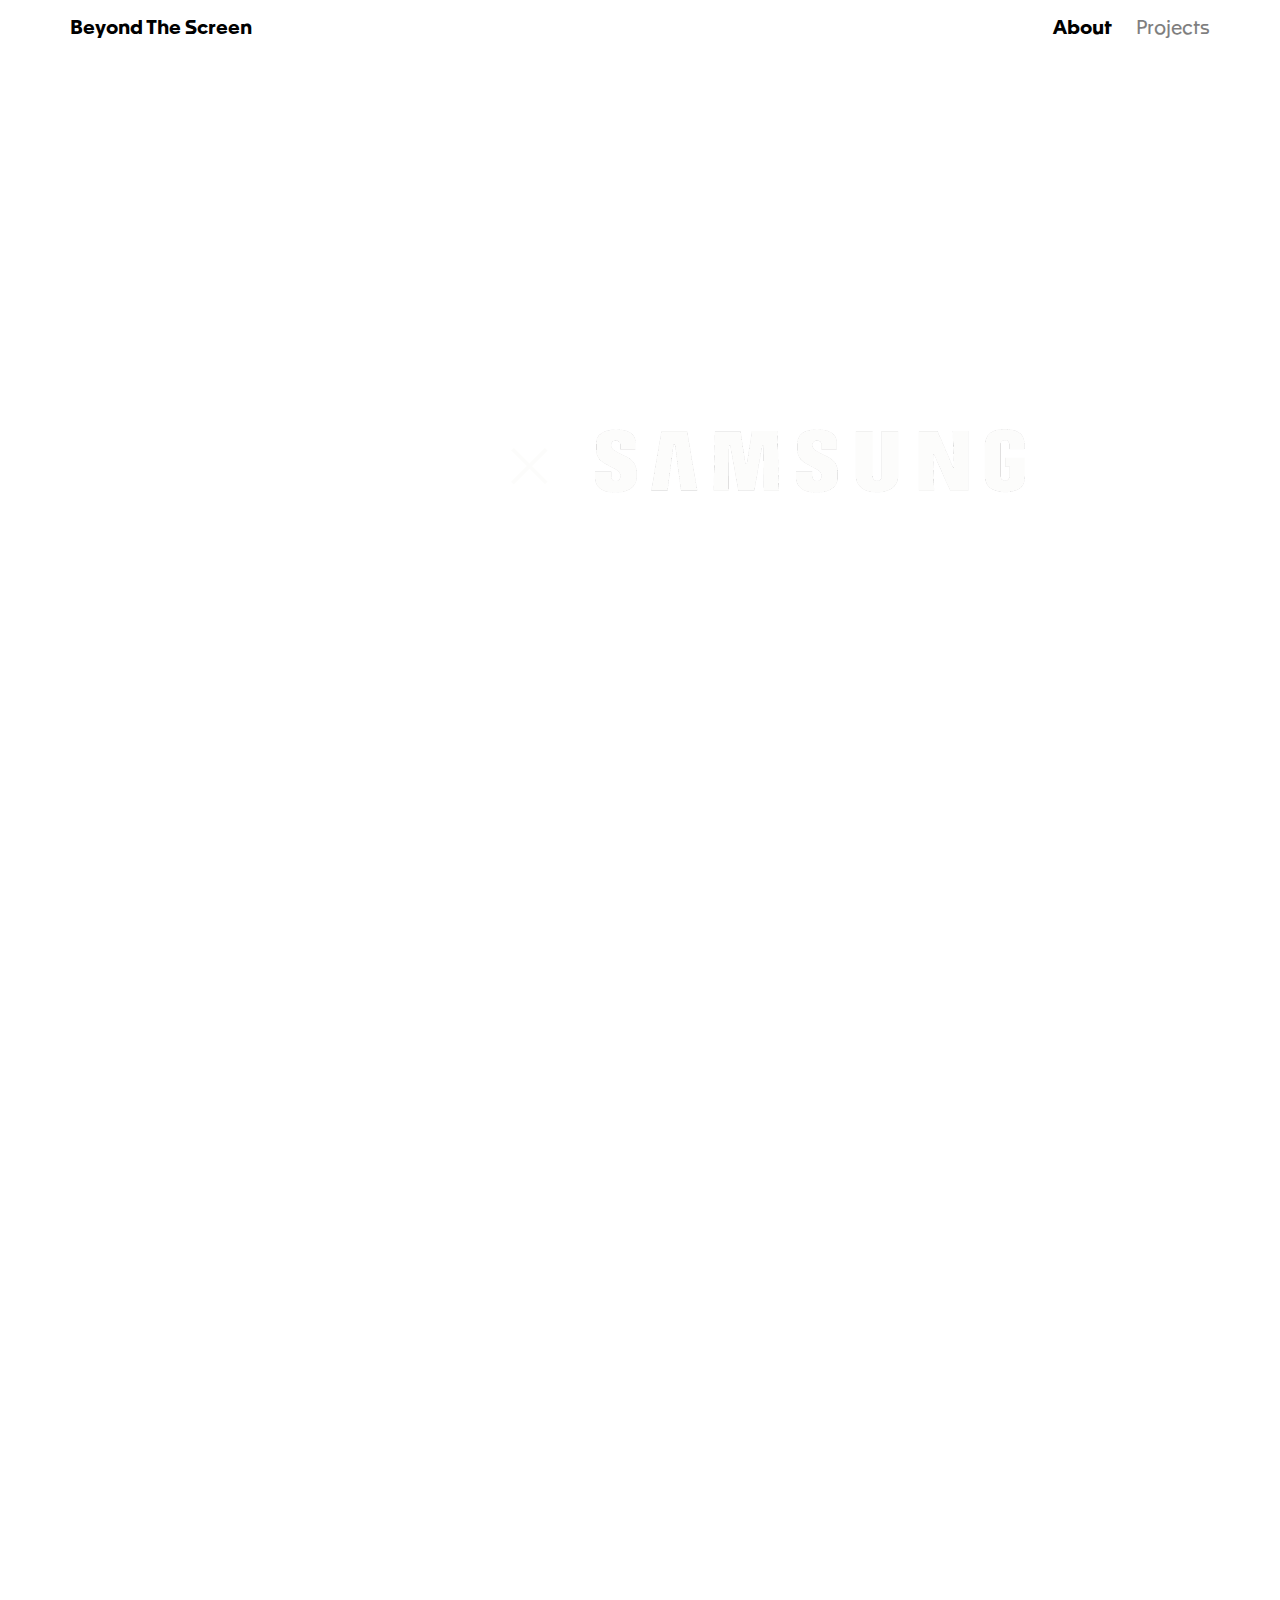
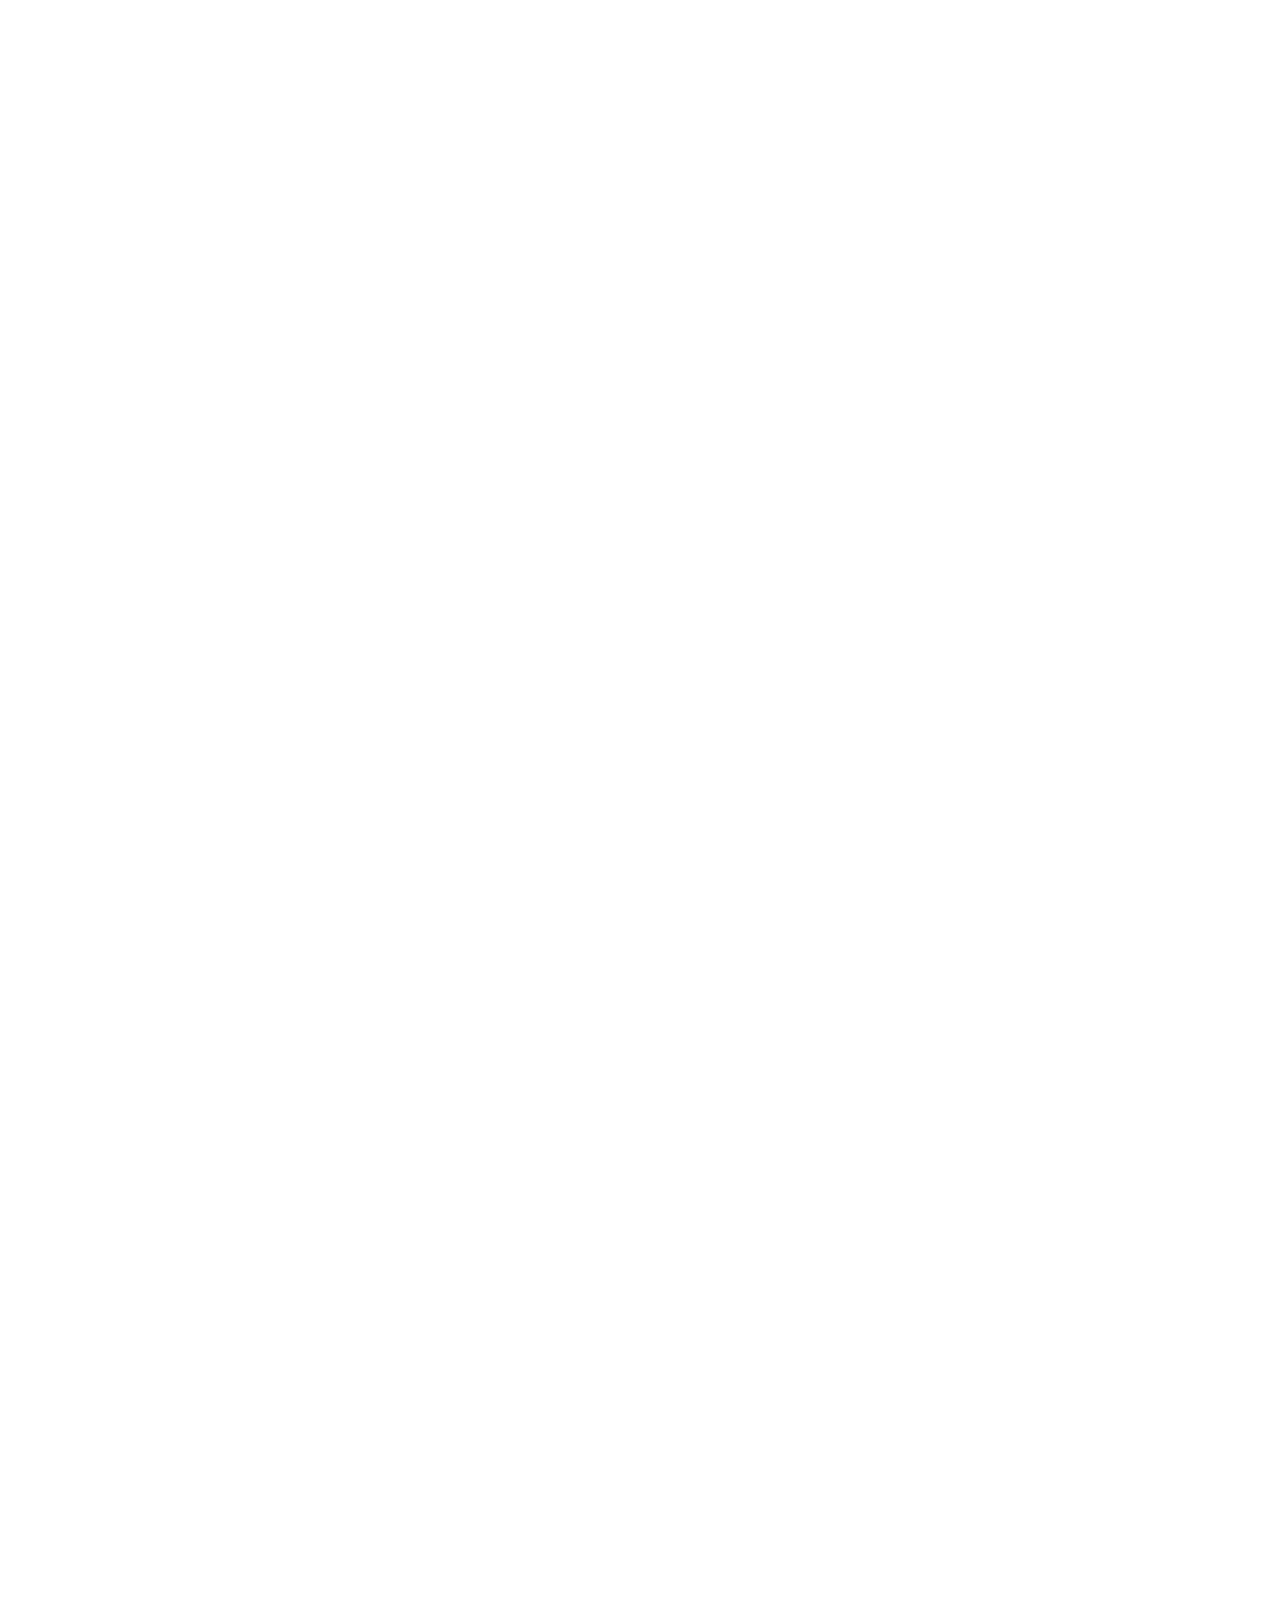
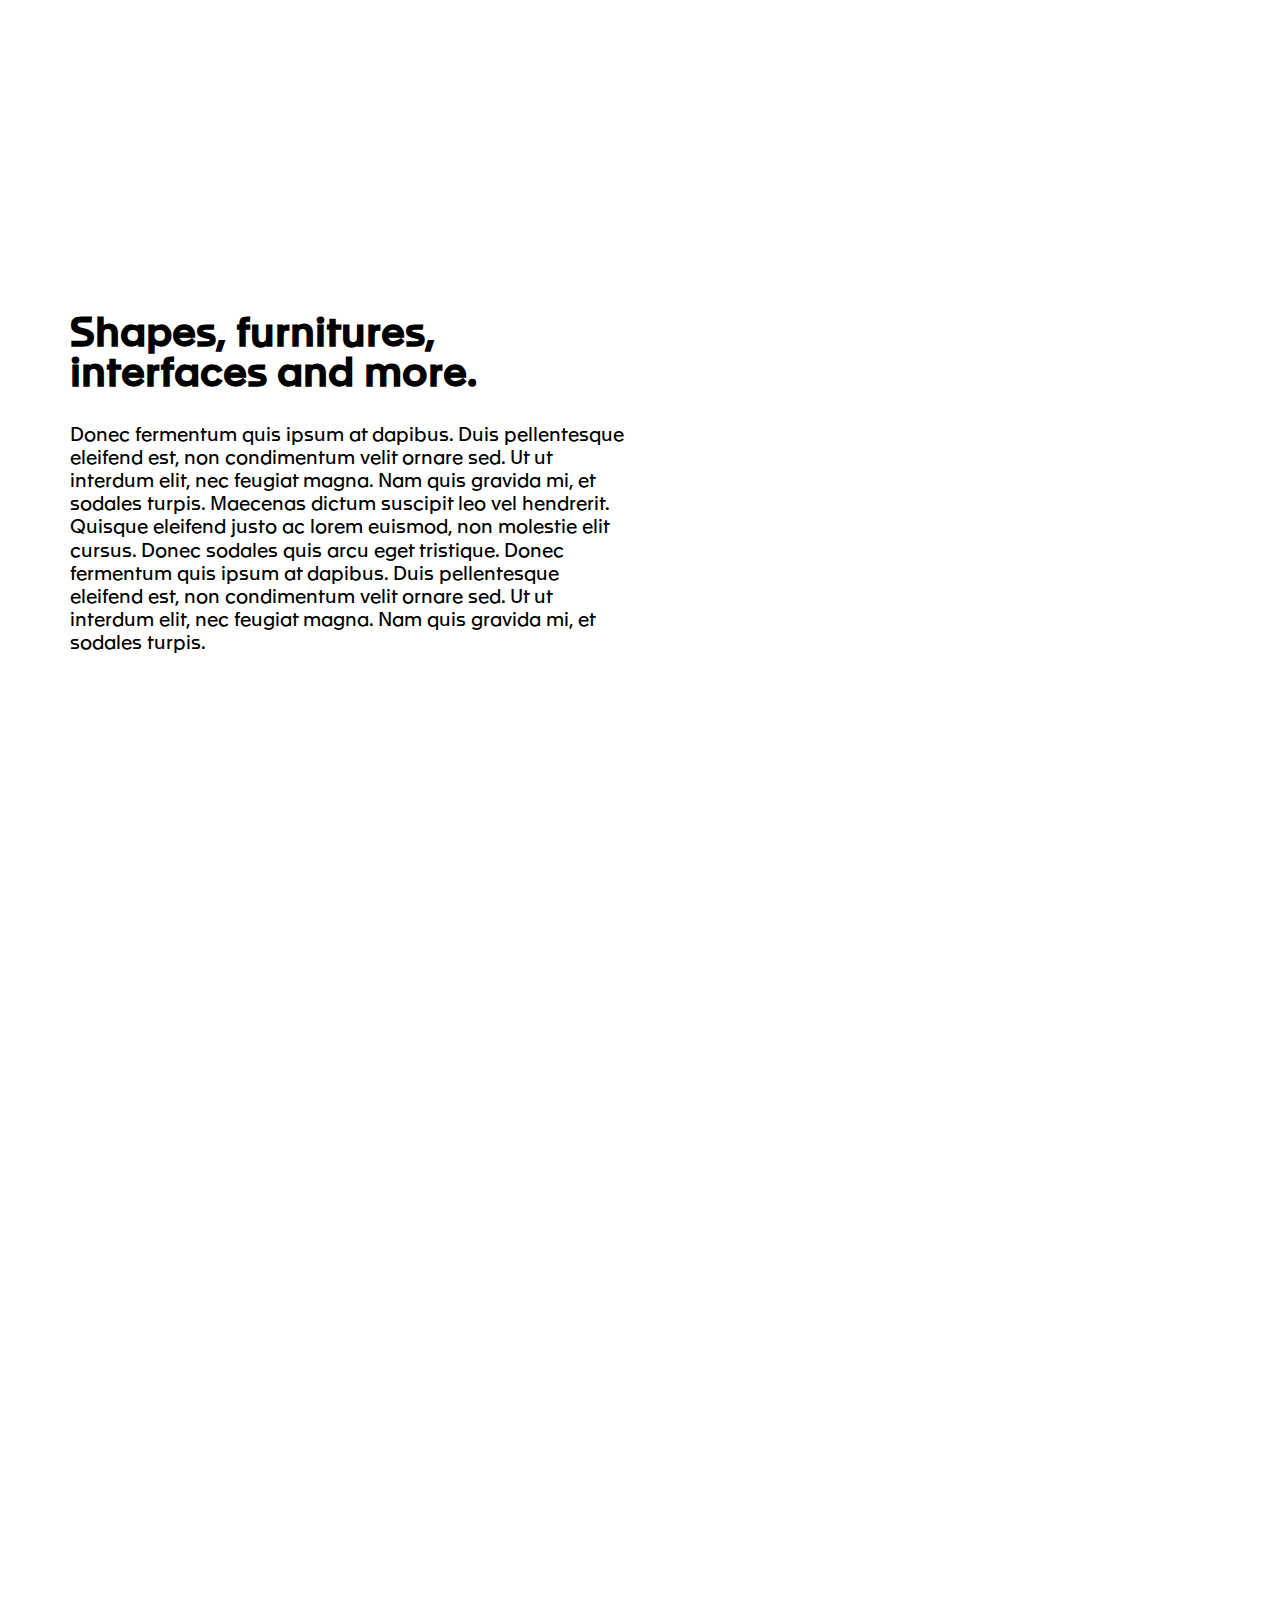
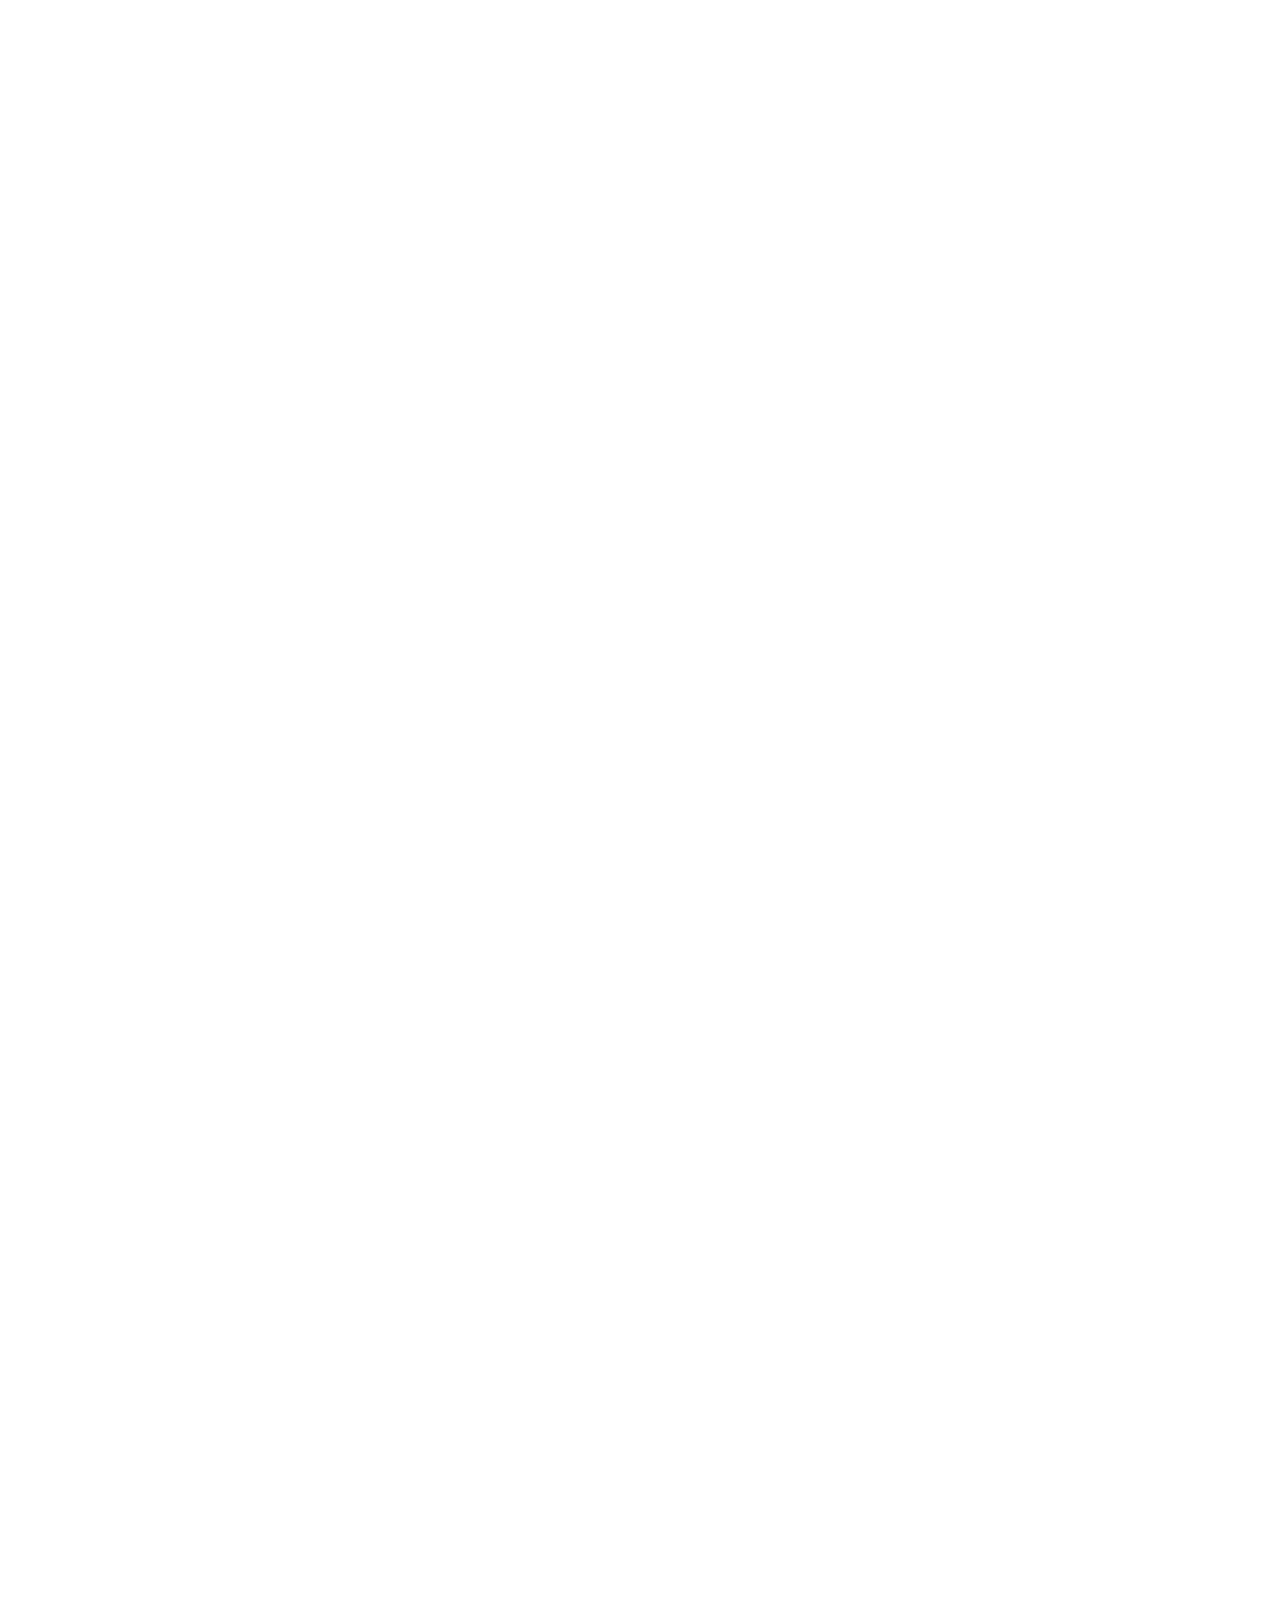
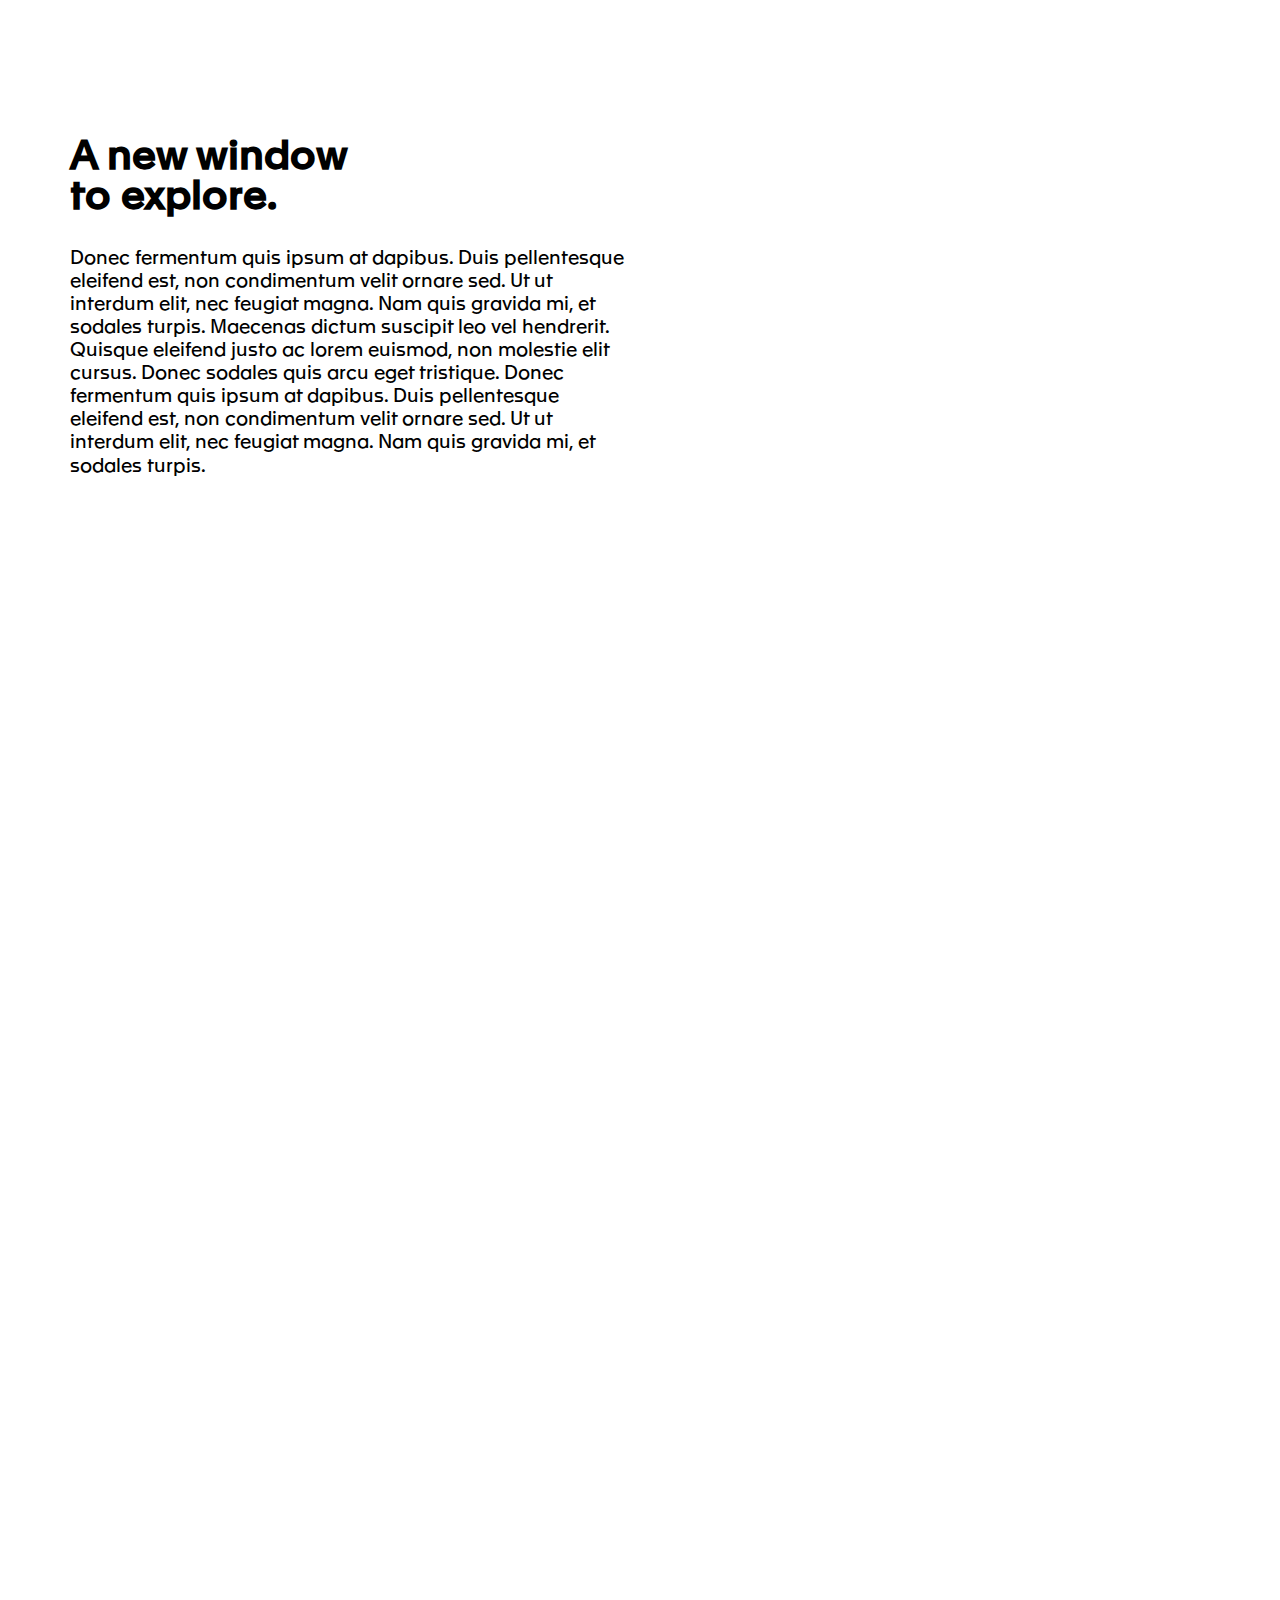
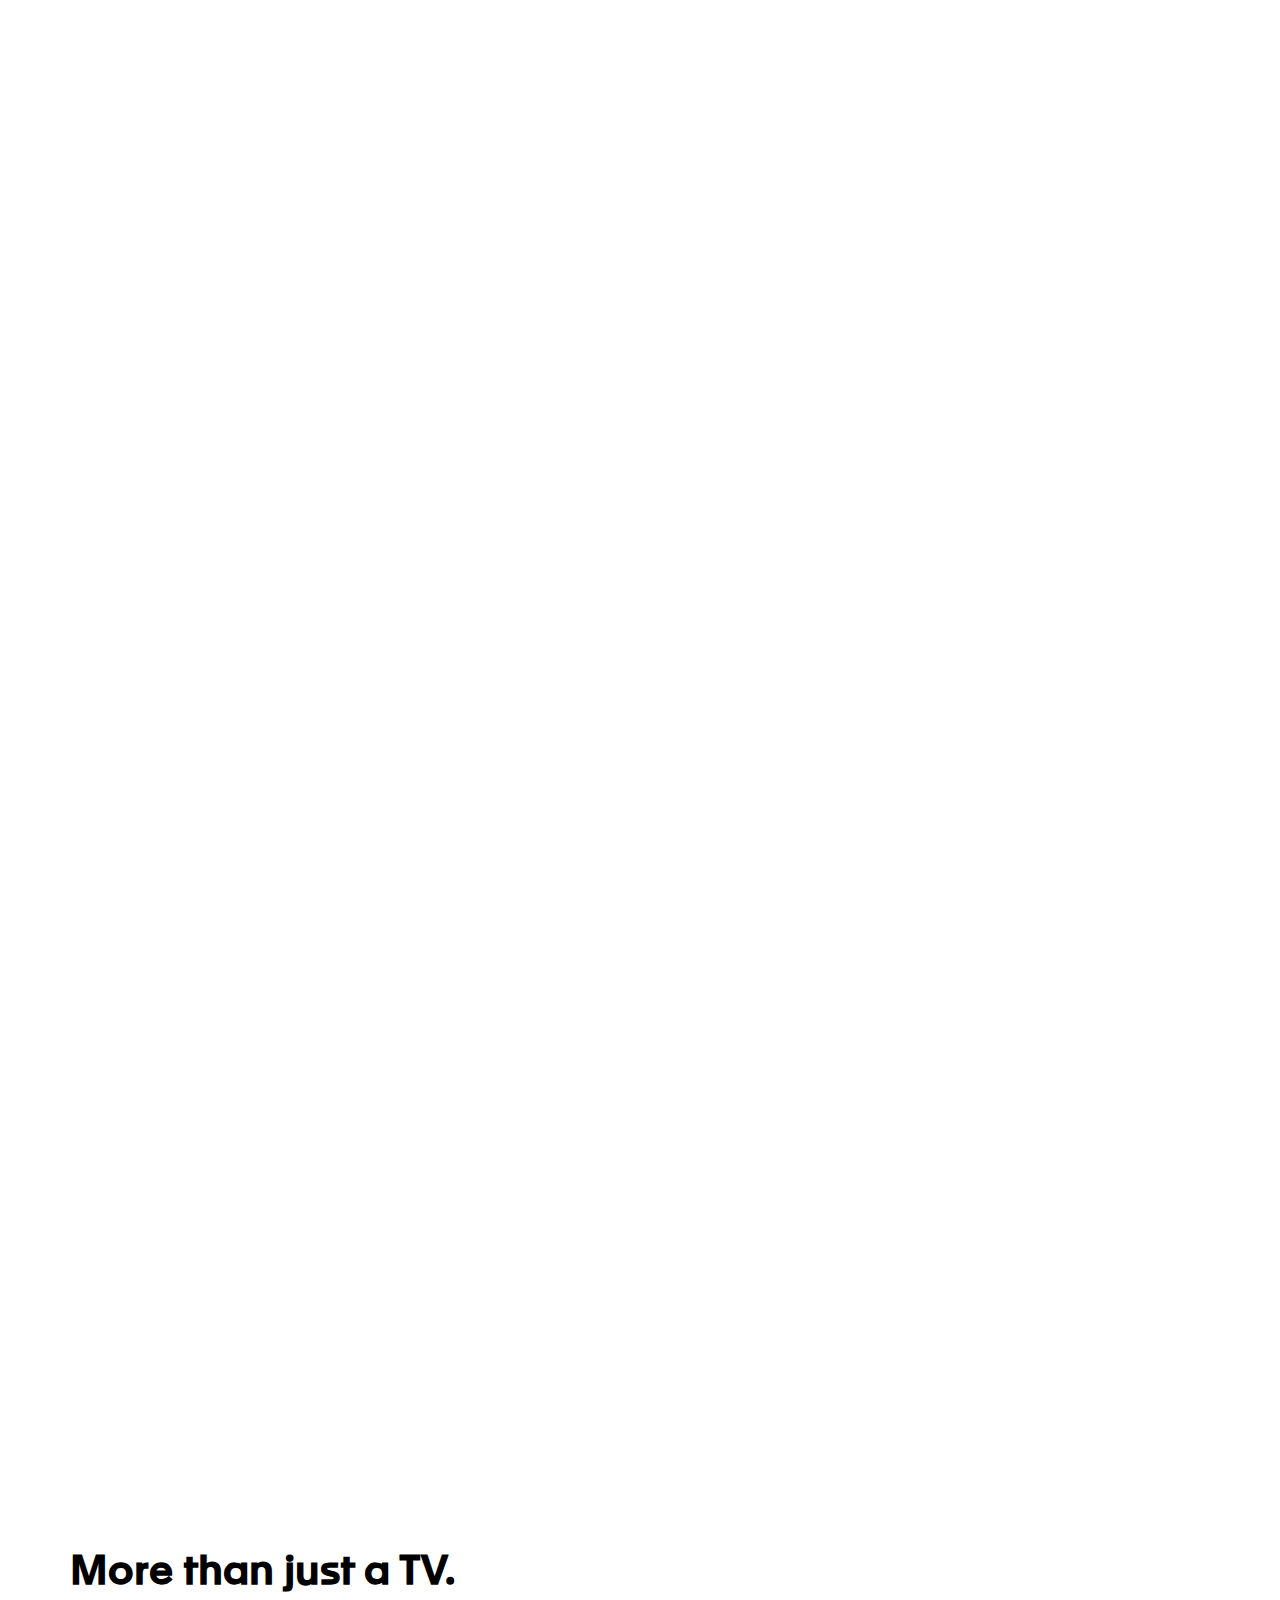
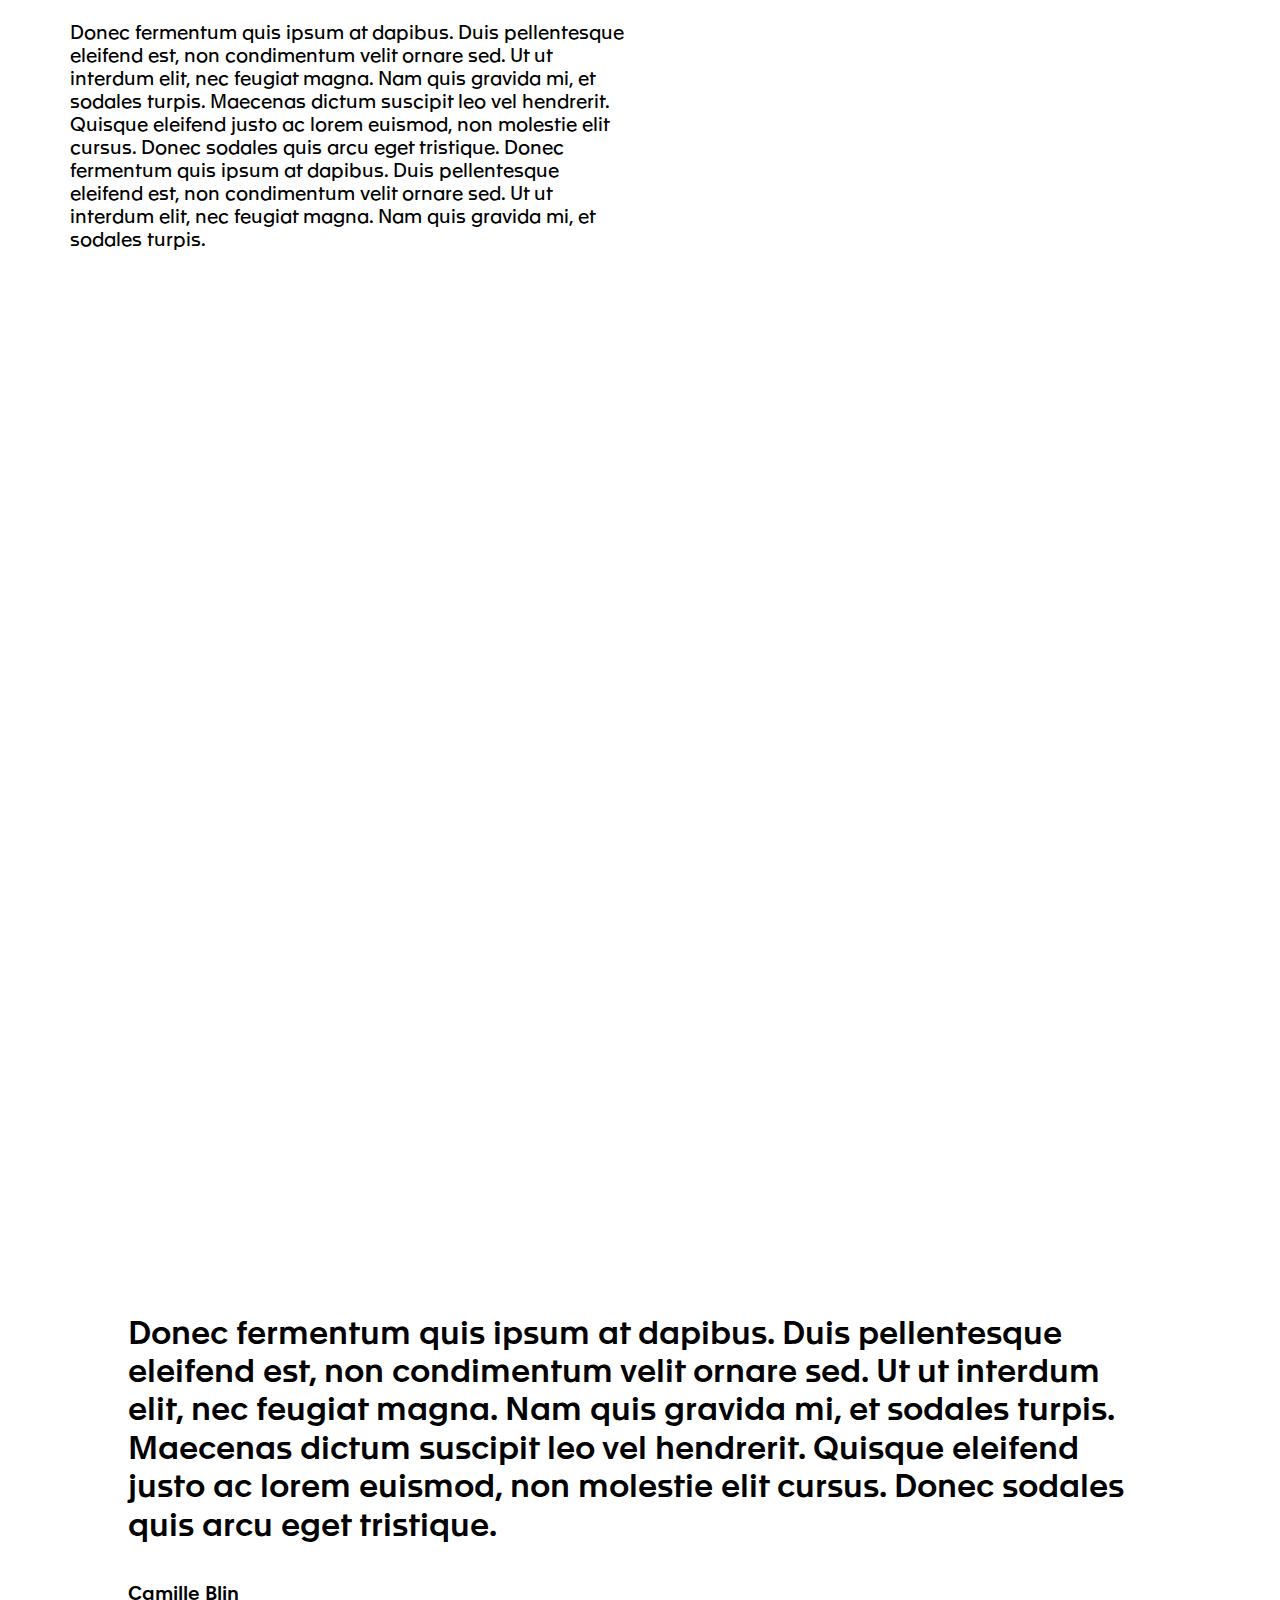
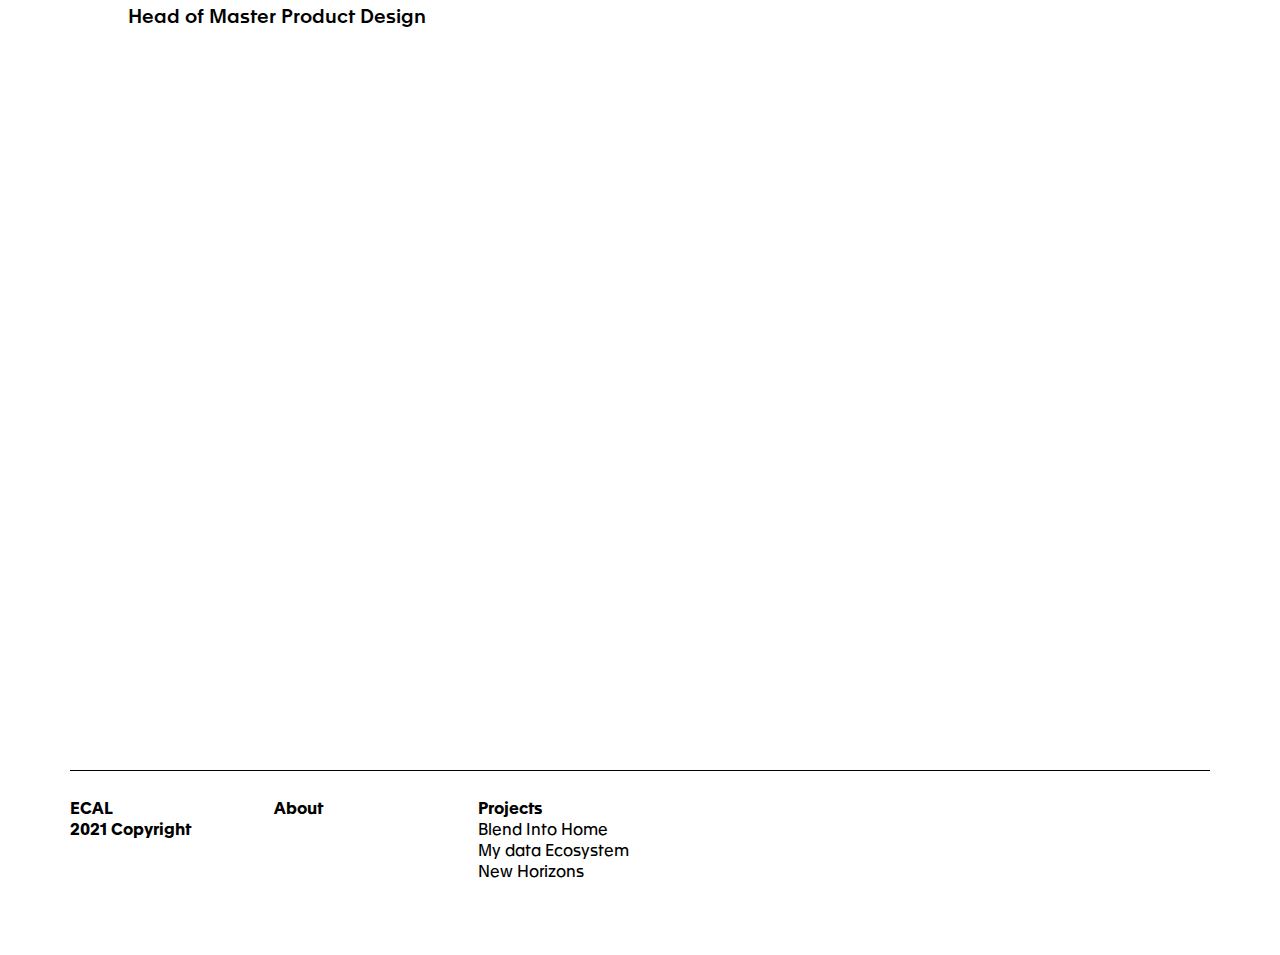
==== commit 1795242e: "Update index.html" ====
--- a/index.html
+++ b/index.html
@@ -30,7 +30,7 @@
             </video>
             <div id="logoVideo">
                 <img src="images/Logo/ECAL-X-SAMSUNG_White.png">
-                <h1>TV Design Research</h1>
+                <h1>A TV Design Research</h1>
             </div>
         </section>
         
